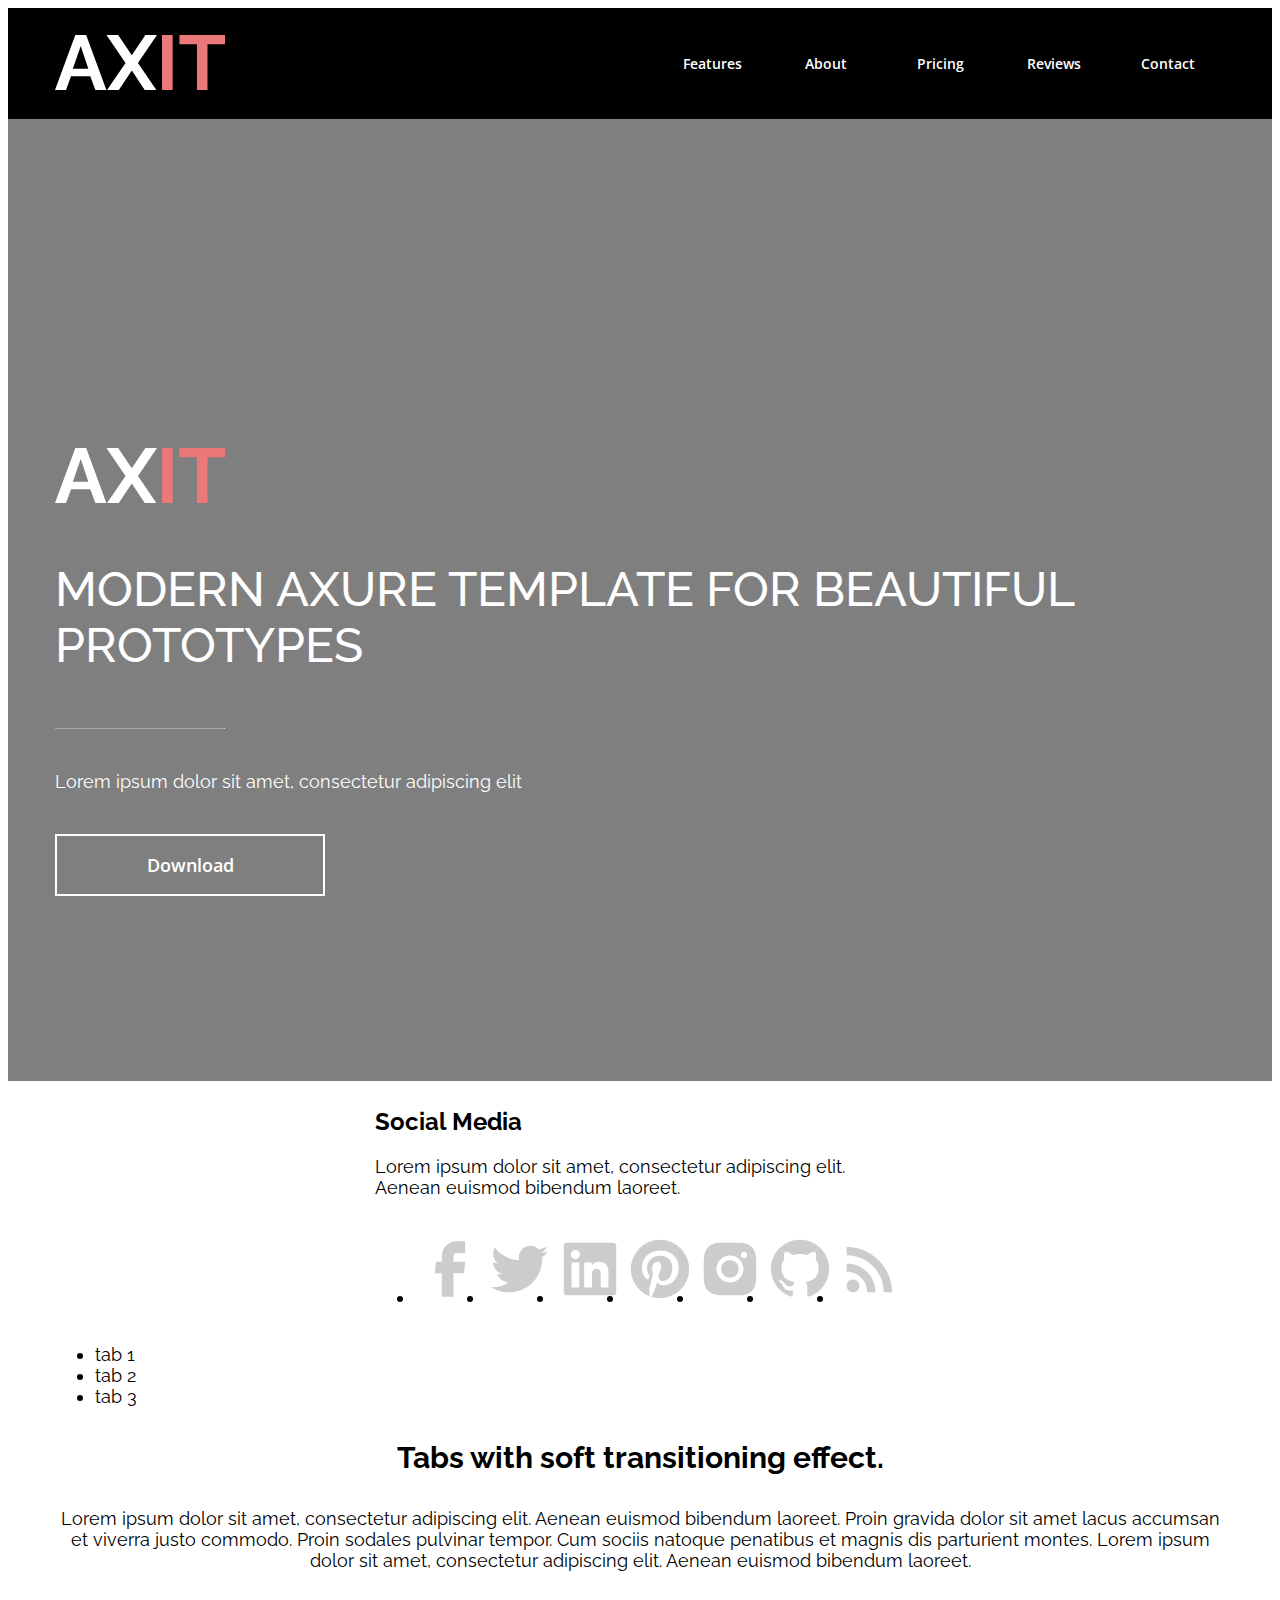
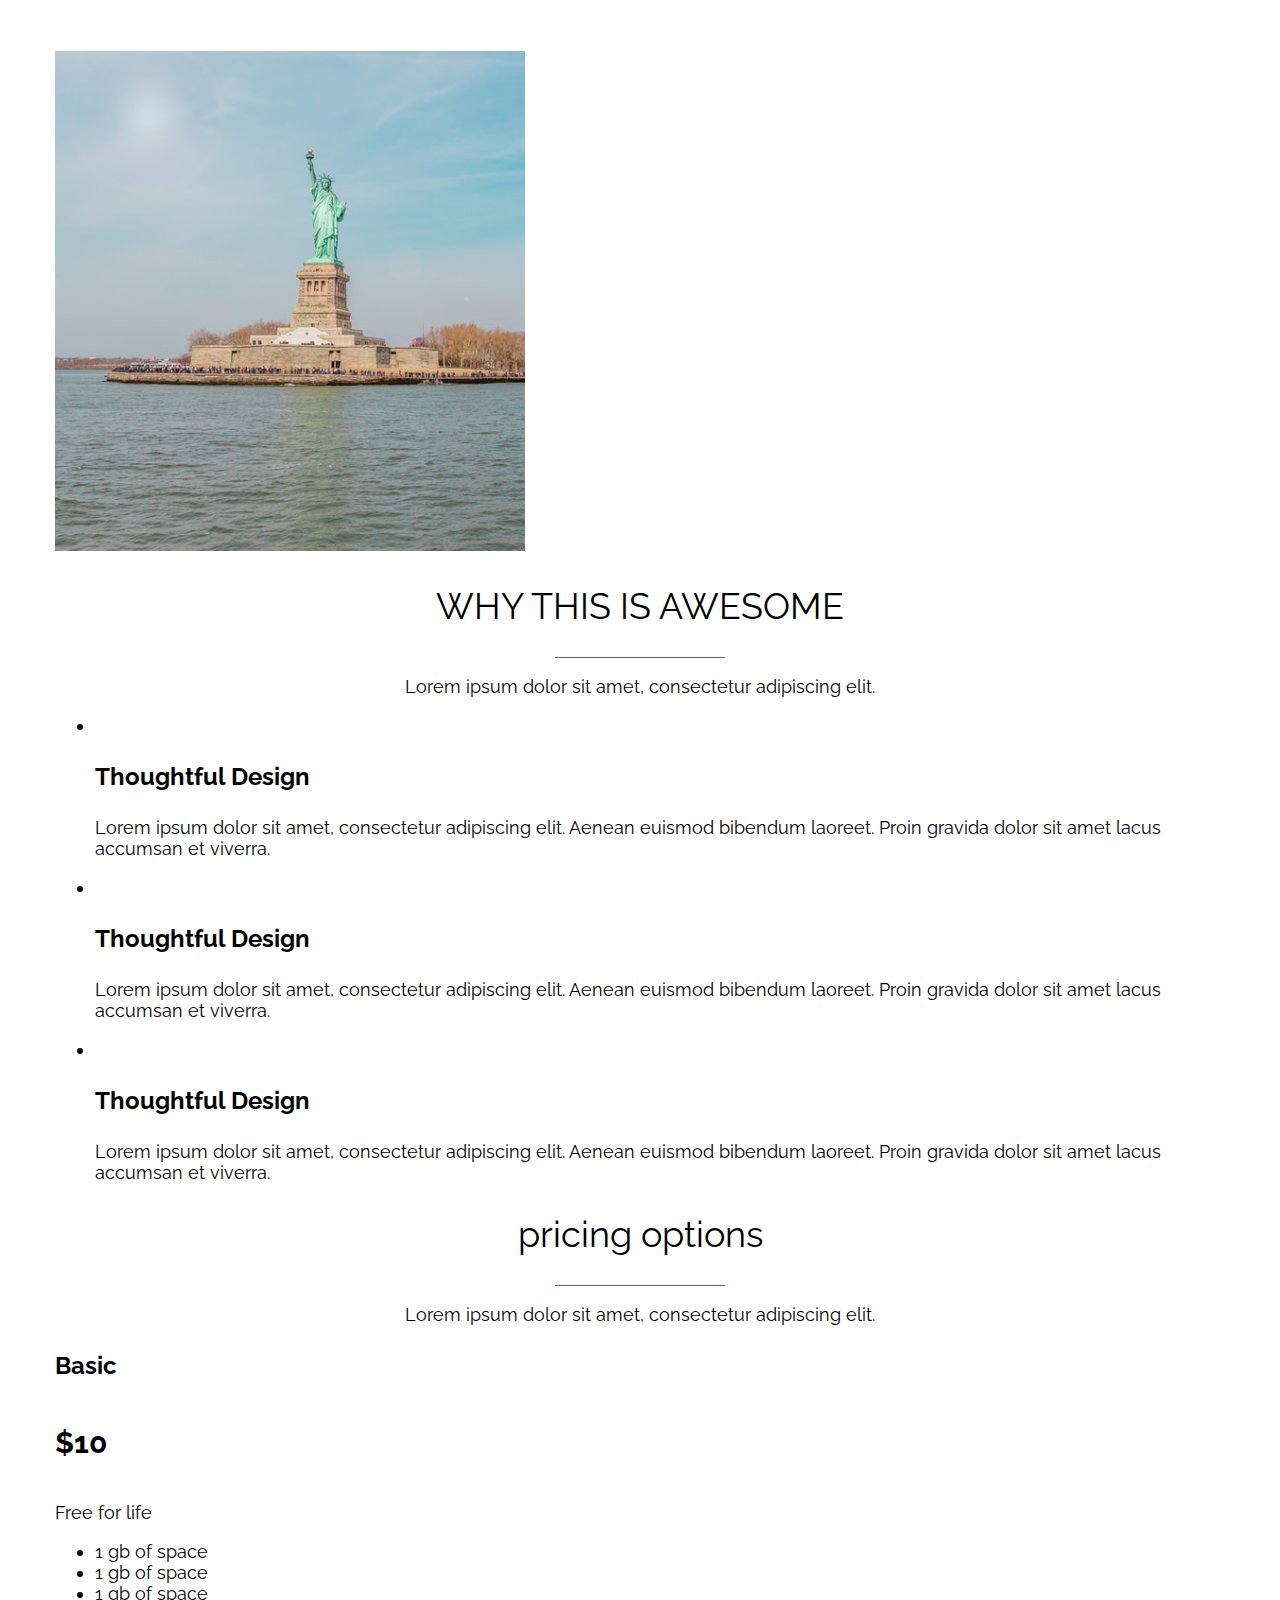
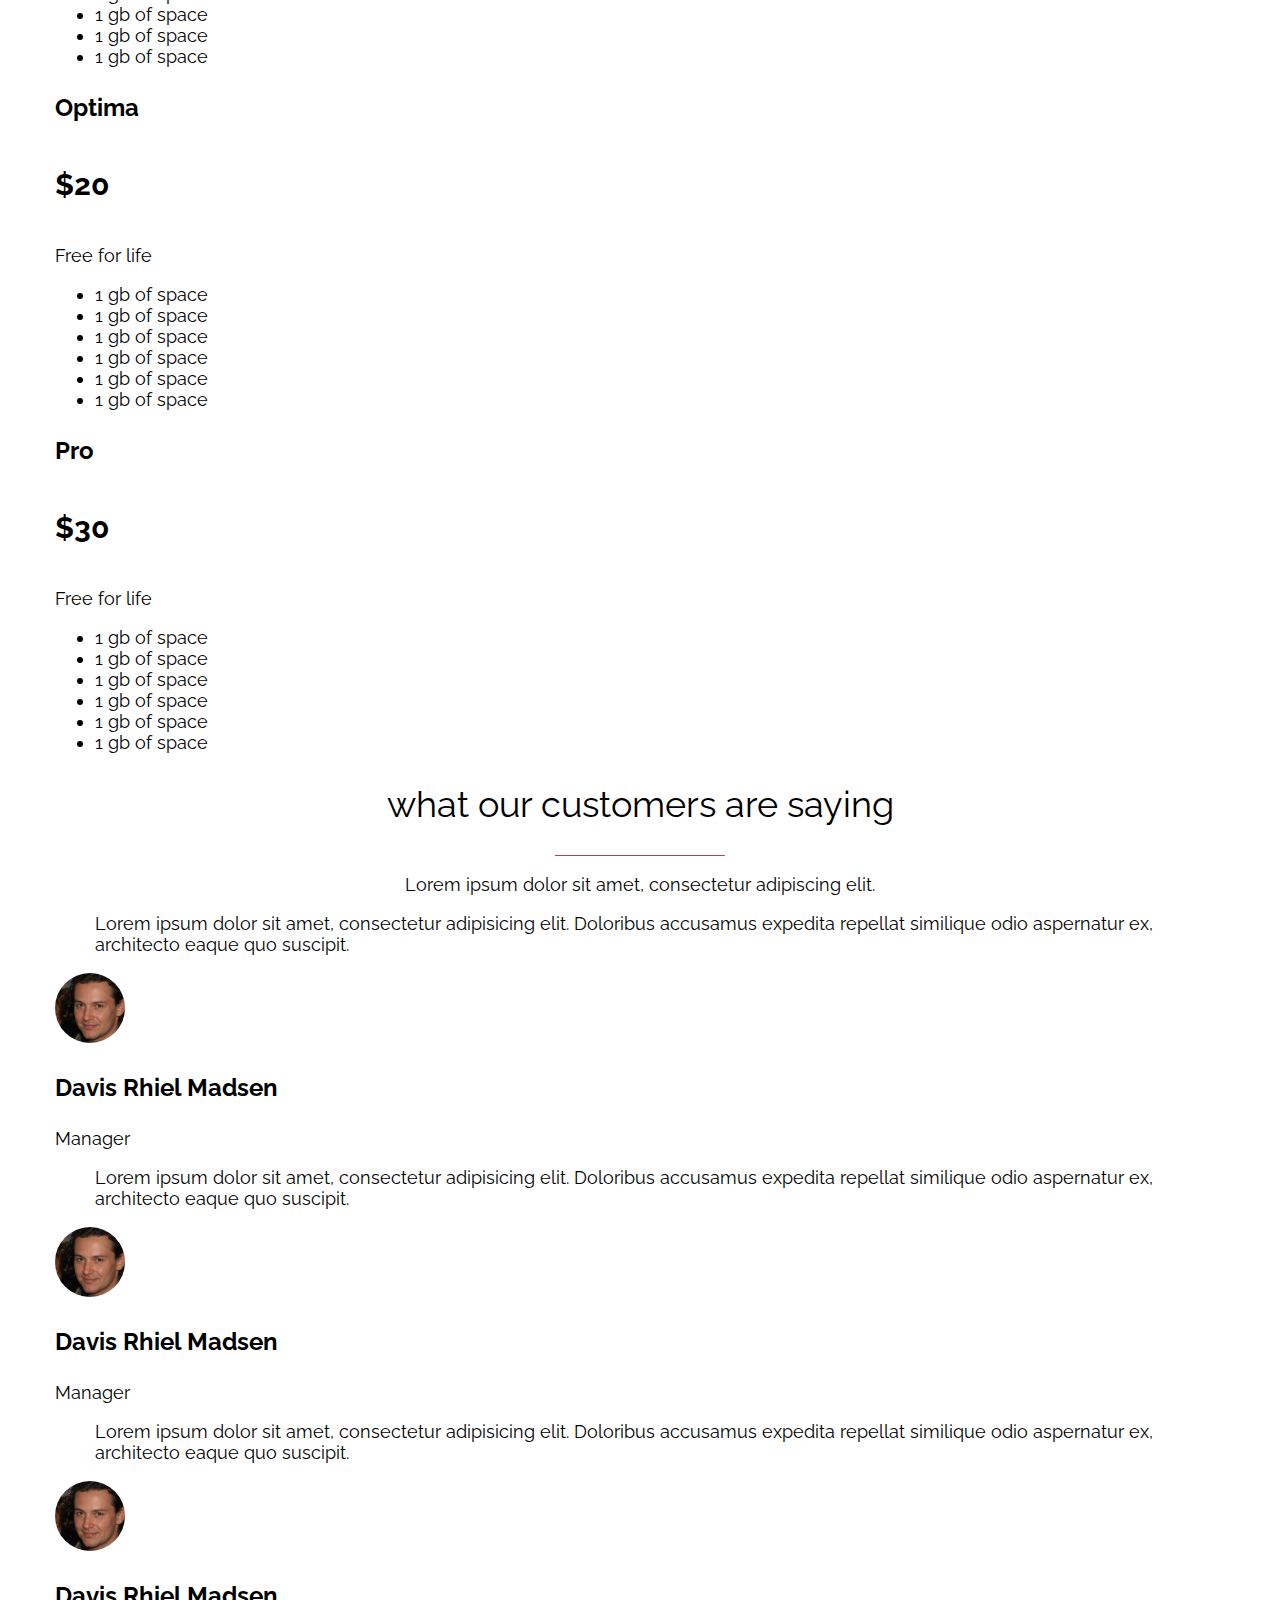
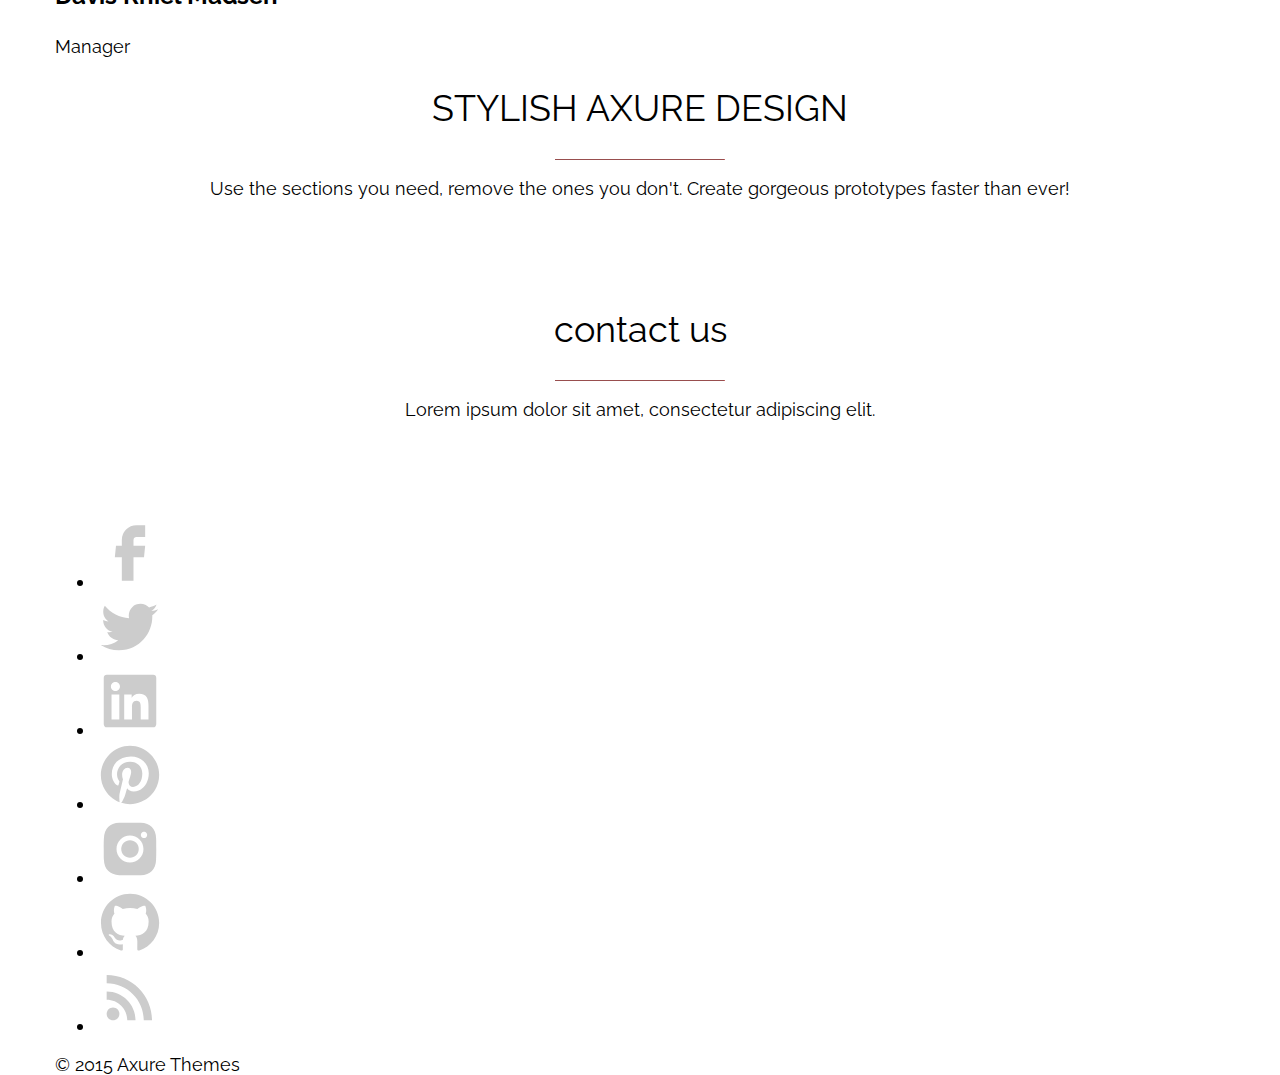
==== homework/index.html @ ccf02cc8 "homework" ====
<!DOCTYPE html>
<html lang="en">
<head>
    <meta charset="UTF-8">
    <title>Axit</title>
    <link rel="stylesheet" href="./css/style.css">
    <link rel="stylesheet" href="./css/reset.css">
    <link rel="preconnect" href="https://fonts.googleapis.com">
<link rel="preconnect" href="https://fonts.gstatic.com" crossorigin>
<link href="https://fonts.googleapis.com/css2?family=Open+Sans:wght@400;600;700&family=Raleway:wght@400;700;500&display=swap" rel="stylesheet">
</head>
<body>
    <header class="header">
        <div class="conteiner">
        <nav class="header__nav" >
            <a href="" class="header__logo">
                <img src="./images/AXIT.svg" alt="AXIT" class="header__img">
            </img>
            </a>
            <ul class="header__list">
                <li class="header__item"><a href="" class="header__link">Features</a></li>
                <li class="header__item"><a href="" class="header__link">About</a></li>
                <li class="header__item"><a href="" class="header__link">Pricing</a></li>
                <li class="header__item"><a href="" class="header__link">Reviews</a></li>
                <li class="header__item"><a href="" class="header__link">Contact</a></li>
            </ul>
        </nav>
        </div>
    </header>
    <main class="main">
        <!--baner-->
        <section class="main-baner">
            <div class="conteiner">
                <div class="element-text element-text--main-baner">
                    <img src="./images/AXIT.svg" alt="AXIT" class="main-baner__img"></img>
                    <h1 class="title1 title--main-baner">MODERN AXURE TEMPLATE FOR BEAUTIFUL PROTOTYPES</h1>
                    <hr class="line line--main-baner">
                    <p class="main-baner__text">Lorem ipsum dolor sit amet, consectetur adipiscing elit</p>
                    <a href="" class="button">Download</a>
                </div>
            </div>
        </section>
        <!--section 1-->
        <section class="main-media">
            <div class="conteiner">
                <div class="main-media__element-text">
                    <h2 hidden>specifications</h2>
                    <h3 class="title4 title--main-media">Social Media</h3>
                    <p class="main-media__text">Lorem ipsum dolor sit amet, consectetur adipiscing elit. 
                    Aenean euismod bibendum laoreet.</p>
                </div >
                <address class="address">
                        <ul class="media__list">
                            <li><a href="" class="media__item"><img src="./images/facebook_icon.svg" alt="facebook" class="media__img"></a></li>
                            <li><a href="" class="media__item"><img src="./images/twitter_icon.svg" alt="twitter" class="media__img"></a></li>
                            <li><a href="" class="media__item"><img src="./images/linkedin_icon.svg" alt="linkedin" class="media__img"></a></li>
                            <li><a href="" class="media__item"><img src="./images/pinterest_icon.svg" alt="pinterest" class="media__img"></a></li>
                            <li><a href="" class="media__item"><img src="./images/instagram_icon.svg" alt="instagram" class="media__img"></a></li>
                            <li><a href="" class="media__item"><img src="./images/github_icon.svg" alt="github" class="media__img"></a></li>
                            <li><a href="" class="media__item"><img src="./images/rss_icon.svg" alt="rss" class="media__img"></a></li>
                        </ul>
                </address>
            </div>
        </section>
        <!--section 2-->
        <section>
            <div class="conteiner">
                <h2 hidden>specifications</h2>
                <div class="tab">
                    <ul class="tab__list">
                        <li class="tab__item">tab 1</li>
                        <li class="tab__item">tab 2</li>
                        <li class="tab__item">tab 3</li>
                    </ul>
                </div>
                <div class="element-text element-text--section2">
                    <h3 class="title3">Tabs with soft transitioning effect.</h3>
                    <p class="article__text">Lorem ipsum dolor sit amet, consectetur adipiscing elit. Aenean euismod 
                        bibendum laoreet. Proin gravida dolor sit amet lacus accumsan et viverra 
                        justo commodo. Proin sodales pulvinar tempor. Cum sociis natoque 
                        penatibus et magnis dis parturient montes.
                        
                        Lorem ipsum dolor sit amet, consectetur adipiscing elit. Aenean euismod 
                        bibendum laoreet.</p>
                    <a href="" class="button">Download</a>
                </div>
                <div class="foto"> 
                    <img src="./images/Rectangle 111.svg" alt="foto" class="foto__img">
                </div>
            </div>
        </section>
        <!--section 3-->
        <section>
            <div class="conteiner">
                <div class="element-text">
                    <h2 class="title2">WHY THIS IS AWESOME</h2>
                    <hr class="line">
                    <p class="text">Lorem ipsum dolor sit amet, consectetur adipiscing elit.</p>
                </div>
                <ul class="list">   
                    <li class="list__item">
                        <img src="" alt="" class="item__img">
                        <h3 class="title4">Thoughtful Design</h3>
                        <p claass="item__text">Lorem ipsum dolor sit amet, consectetur adipiscing 
                        elit. Aenean euismod bibendum laoreet. Proin gravida  dolor sit amet lacus accumsan et viverra.</p>
                    </li>
                    <li class="list__item">
                        <img src="" alt="" class="item__img">
                        <h3 class="title4"> Thoughtful Design</h3>
                        <p class="item__text">Lorem ipsum dolor sit amet, consectetur adipiscing 
                        elit. Aenean euismod bibendum laoreet. Proin gravida  dolor sit amet lacus accumsan et viverra.</p>
                    </li>
                    <li class="list__item">
                        <img src="" alt="" clss="item__img">
                        <h3 class="title4">Thoughtful Design</h3>
                        <p class="item__text">Lorem ipsum dolor sit amet, consectetur adipiscing 
                        elit. Aenean euismod bibendum laoreet. Proin gravida  dolor sit amet lacus accumsan et viverra.</p>
                    </li>
                </ul>
            </div>     
        </section>
        <!--section 4-->
        <section>
            <div class="conteiner">
                <div class="element-text">
                    <h2 class="title2">pricing options</h2>
                    <hr class="line">
                    <p>Lorem ipsum dolor sit amet, consectetur adipiscing elit.</p>
                </div>
                <div>
                    <h3 class="title4">Basic</h3>
                    <h4 class="title3">$10</h4>
                    <p>Free for life</p>
                    <ul>
                        <li>1 gb of space</li>
                        <li>1 gb of space</li>
                        <li>1 gb of space</li>
                        <li>1 gb of space</li>
                        <li>1 gb of space</li>
                        <li>1 gb of space</li>
                    </ul>
                </div>
                <div>
                    <h3 class="title4">Optima</h3>
                    <h4 class="title3">$20</h4>
                    <p>Free for life</p>
                    <ul>
                        <li>1 gb of space</li>
                        <li>1 gb of space</li>
                        <li>1 gb of space</li>
                        <li>1 gb of space</li>
                        <li>1 gb of space</li>
                        <li>1 gb of space</li>
                    </ul>
                </div>
                <div>
                    <h3 class="title4">Pro</h3>
                    <h4 class="title3">$30</h4>
                    <p>Free for life</p>
                    <ul>
                        <li>1 gb of space</li>
                        <li>1 gb of space</li>
                        <li>1 gb of space</li>
                        <li>1 gb of space</li>
                        <li>1 gb of space</li>
                        <li>1 gb of space</li>
                    </ul>
                </div>
            </div>
        </section>
        <!--section 5-->
        <section>
            <div class="conteiner">
                <div class="element-text">
                    <h2 class="title2">what our customers are saying</h2>
                    <hr class="line">
                    <p>Lorem ipsum dolor sit amet, consectetur adipiscing elit.</p>
                </div>
                <!--element 1-->
                <div>
                    <div>
                        <blockquote>Lorem ipsum dolor sit amet, 
                        consectetur adipisicing elit. Doloribus 
                        accusamus expedita repellat similique 
                        odio aspernatur ex, architecto eaque 
                        quo suscipit.</blockquote>
                    </div>
                    <div>
                        <div>
                            <img src="./images/Ellipse 7.svg" alt="">
                        </div>
                        <div>
                            <h3 class="title4">Davis Rhiel Madsen</h3>
                            <p>Manager</p>
                        </div>
                    </div>    
                </div>
                <!--element 2-->
                <div>
                    <div>
                        <blockquote>Lorem ipsum dolor sit amet, 
                        consectetur adipisicing elit. Doloribus 
                        accusamus expedita repellat similique 
                        odio aspernatur ex, architecto eaque 
                        quo suscipit.</blockquote>
                    </div>
                    <div>
                        <div>
                            <img src="./images/Ellipse 7.svg" alt="">
                        </div>
                        <div>
                            <h3 class="title4">Davis Rhiel Madsen</h3>
                            <p>Manager</p>
                        </div>
                    </div>    
                </div>
                <!--element 3-->
                <div>
                    <div>
                        <blockquote>Lorem ipsum dolor sit amet, 
                        consectetur adipisicing elit. Doloribus 
                        accusamus expedita repellat similique 
                        odio aspernatur ex, architecto eaque 
                        quo suscipit.</blockquote>
                    </div>
                    <div>
                        <div>
                            <img src="./images/Ellipse 7.svg" alt="">
                        </div>
                        <div>
                            <h3 class="title4">Davis Rhiel Madsen</h3>
                            <p>Manager</p>
                        </div>
                    </div>    
                </div>
            </div>
        </section>
        <!--section 6-->
        <section>
            <div class="conteiner">
                <div class="element-text">
                    <h2 class="title2">STYLISH AXURE DESIGN</h2>
                    <hr class="line">
                    <p>Use the sections you need, remove the ones you don't.  Create gorgeous prototypes faster than ever!</p>
                    <a href="" class="button">download</a>
                </div>
            </div>
        </section>
        <!--section 7-->
        <section>
            <div class="conteiner">
                <div class="element-text">
                    <h2 class="title2 title--section7">contact us</h2>
                    <hr class="line">
                    <p>Lorem ipsum dolor sit amet, consectetur adipiscing elit.</p>
                    <a href="" class="button button--section7">Send Message</a>
                </div>
            </div>
        </section>
        <!--section 8-->
    </main>
    <footer>
        <div class="conteiner">
            <ul>
                <li><a href=""><img src="./images/facebook_icon.svg" alt="facebook"></a></li>
                <li><a href=""><img src="./images/twitter_icon.svg" alt="twitter"></a></li>
                <li><a href=""><img src="./images/linkedin_icon.svg" alt="linkedin"></a></li>
                <li><a href=""><img src="./images/pinterest_icon.svg" alt="pinterest"></a></li>
                <li><a href=""><img src="./images/instagram_icon.svg" alt="instagram"></a></li>
                <li><a href=""><img src="./images/github_icon.svg" alt="github"></a></li>
                <li><a href=""><img src="./images/rss_icon.svg" alt="rss"></a></li>
            </ul>
            <p>&copy; 2015 Axure Themes</p>
        </div>
    </footer>
</body>
</html>
---- homework/css/style.css ----
* {
    box-sizing: border-box;
}

html, body {
    height: 100%;
}
body {
    font: 400 18px/21px 'Raleway', sans-serif;
}
.conteiner {
    max-width: 1200px;
    padding: 0 15px;
    margin: 0 auto;
}
.element-text{
    text-align: center;
}

/*titles*/
h1,.title1{
    font-size: 48px;
    line-height: 56px;
    font-weight: 500;
}
h2,.title2{
    font-size: 36px;
    line-height: 42px;
    font-weight: normal;
}
h3,.title3{
    font-size: 30px;
    line-height: 41px;
    font-weight: bold;
}
h4,.title4{
    font-size: 24px;
    line-height: 33px;
    font-weight: bold;
}
h5,.title5{
    font-size: 18px;
    line-height: 21px;
    font-weight: normal;
}
h6,.title6{
    font-size: 13px;
    line-height: 18px;
    font-weight: bold;
}
/*form elemets*/
.button{
    display: inline-block;
    width: 270px ;
    min-height: 58px;
    padding: 16.5px 0 ;
    border: 2px solid white;
    outline: none;
    background-color: transparent ;
    font-family:'Open Sans', sans-serif;
    font-size: 18px;
    line-height: 25px;
    font-weight: 600;
    color: white;
    text-decoration: none;
    cursor: pointer;
    text-align: center;
}
.button:hover{
    border: 2px solid #EC7979;
    color:#EC7979;
    background-color: rgba(0, 0, 0, 0);
}
.button:active{
    border:2px solid #AB4949;
    background-color:#AB4949;
    color:white
}


.line{
    border-bottom: 1px;
    border-color: #EC7979;
    width: 170px;
}

/*header*/
.header{
    background-color: black;
}
.header__nav{
    display: flex;
    justify-content: space-between;
    align-items: center;
}
.header__list{
    display: flex;
}
.header__link{
    display:inline-block ;
    width: 114px;
    text-decoration: none;
    font-family: "Open Sans";
    font-style: normal;
    font-weight: 600;
    font-size: 14px;
    line-height: 19px;
    font-weight: 600;
    text-align: center;
    color: #fff;
    padding: 28px 0px 28px;
}


/*baner*/
.element-text--main-baner{
    text-align: left;

}
.main-baner{
    background-color: rgb(0, 0, 0,0.5);
    color:#fff;
    padding: 306px 0 185px;
}
.title--main-baner{
    margin-bottom: 55px;
}
.main-baner--title:last-child{
    margin-bottom: 0;
}

.main-baner__text{
    margin-bottom: 42px;
}
.main-baner__text:last-child{
    margin-bottom: 0;
}
.line--main-baner{
    margin-left: 0px;
    border-color: #fff;
    margin-bottom: 42px;
}
.line--baner:last-child{
    margin-bottom: 0;
}

/*media*/
.main-media{
    display: flex;
}
.title--main-media{
    margin-bottom: 18px;
}
.title--main-media:last-child{
    margin-bottom: 0px;
}
.main-media__element-text{
    display: inline-block;
    width: 470px;
}
.media__list{
    display: flex;
    justify-content: end;
}
.media__item{
    display: inline-block;
}
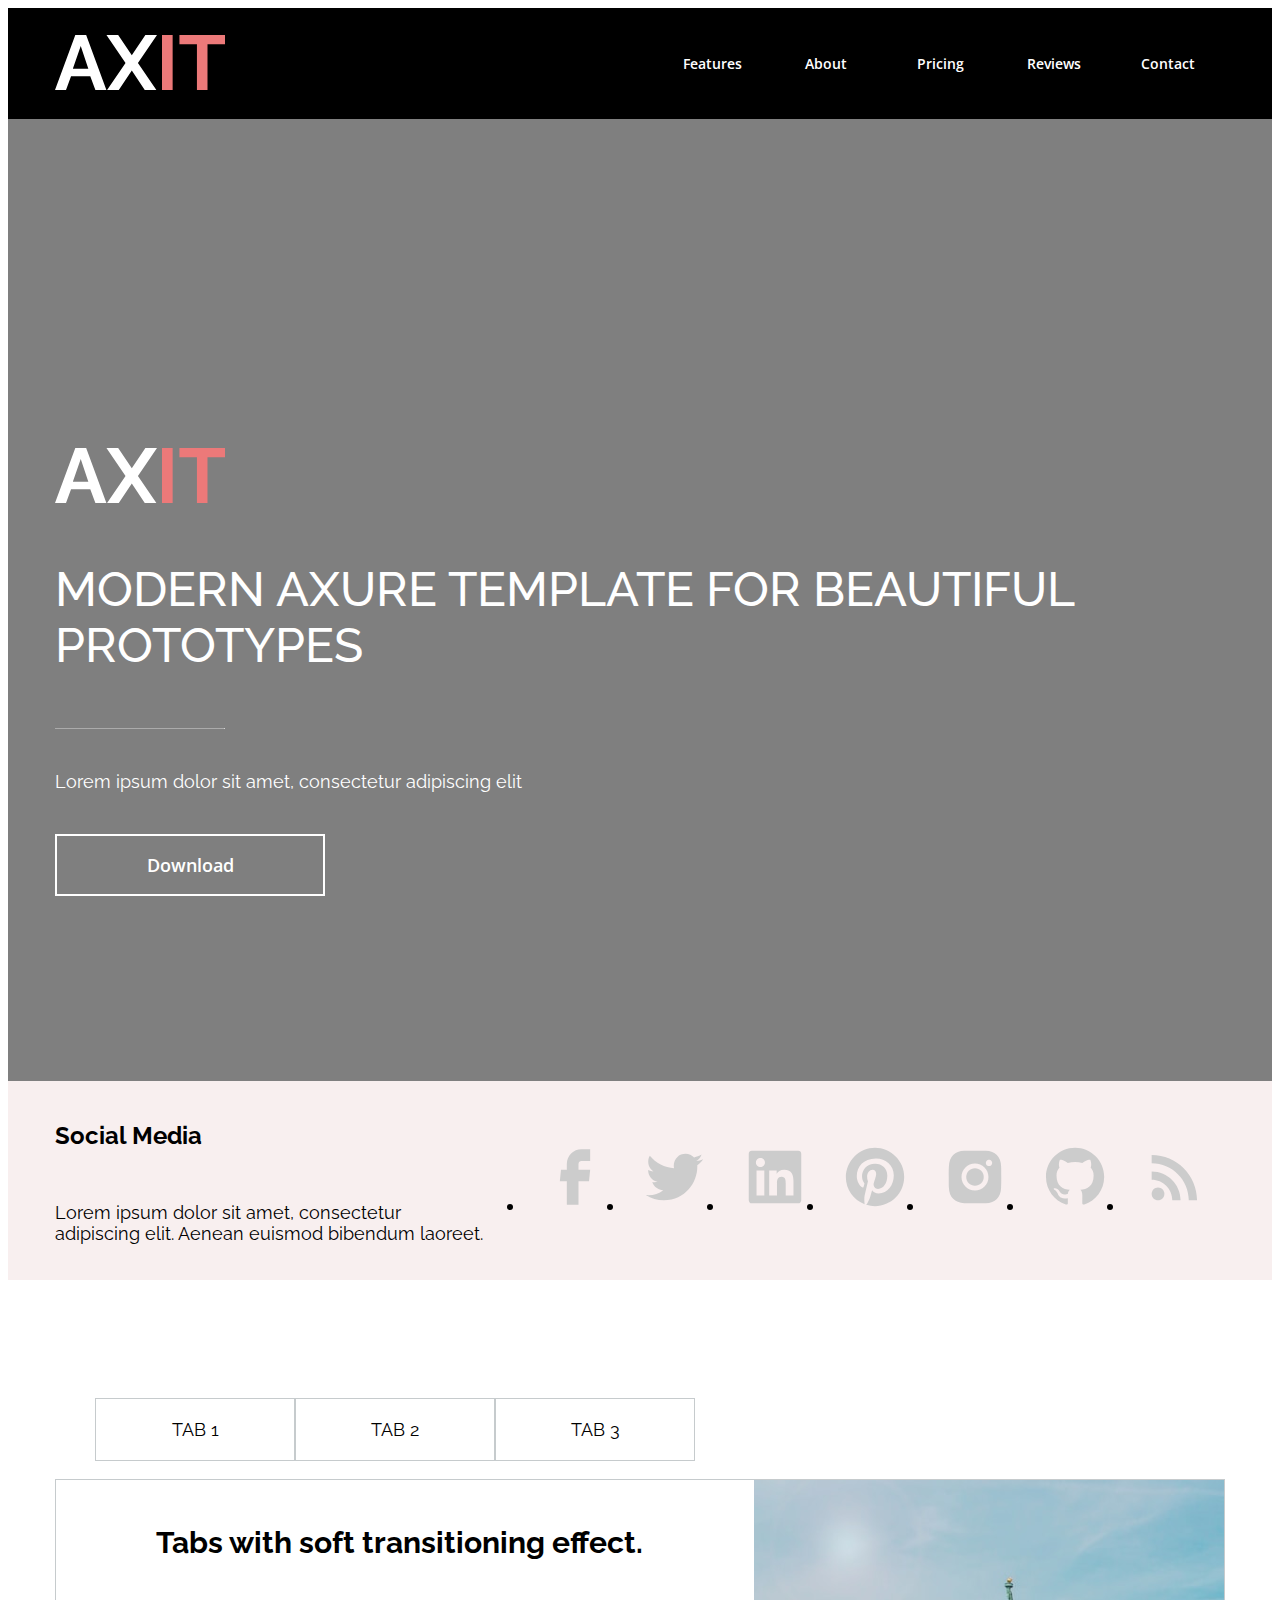
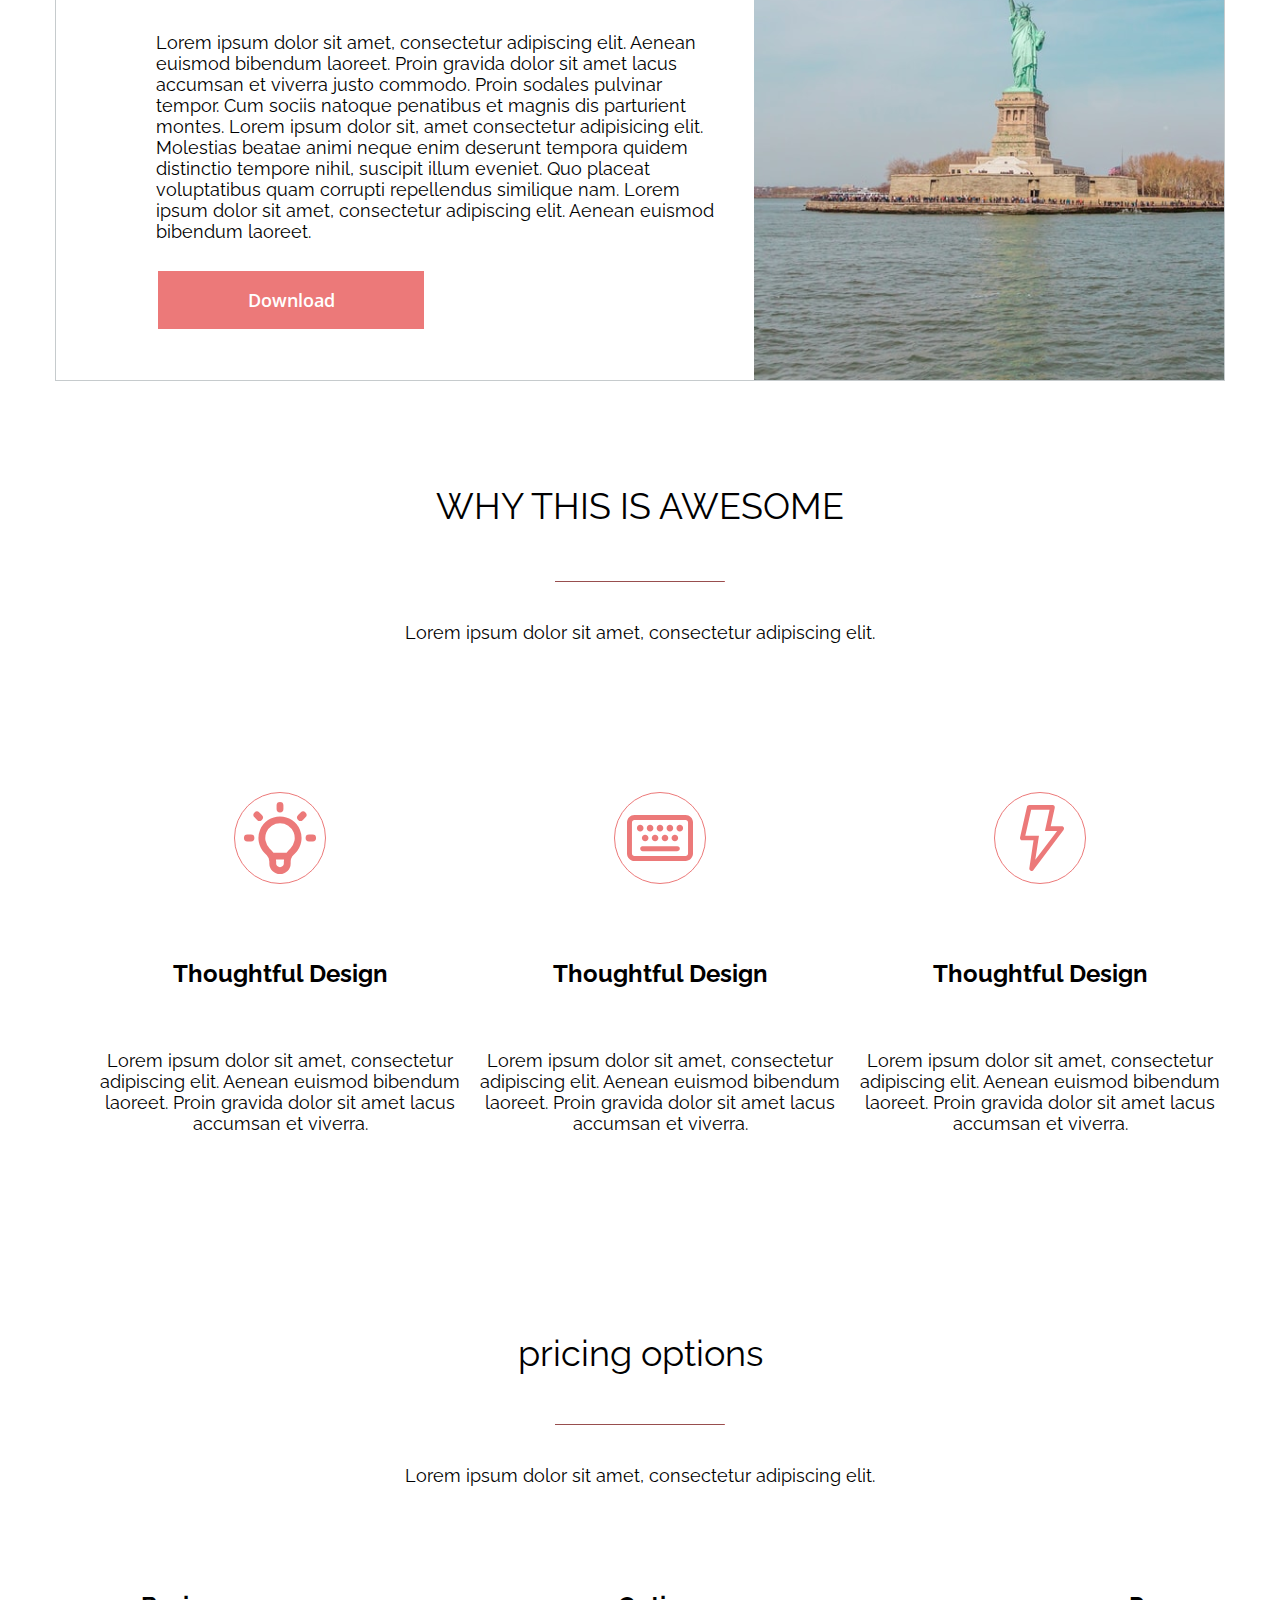
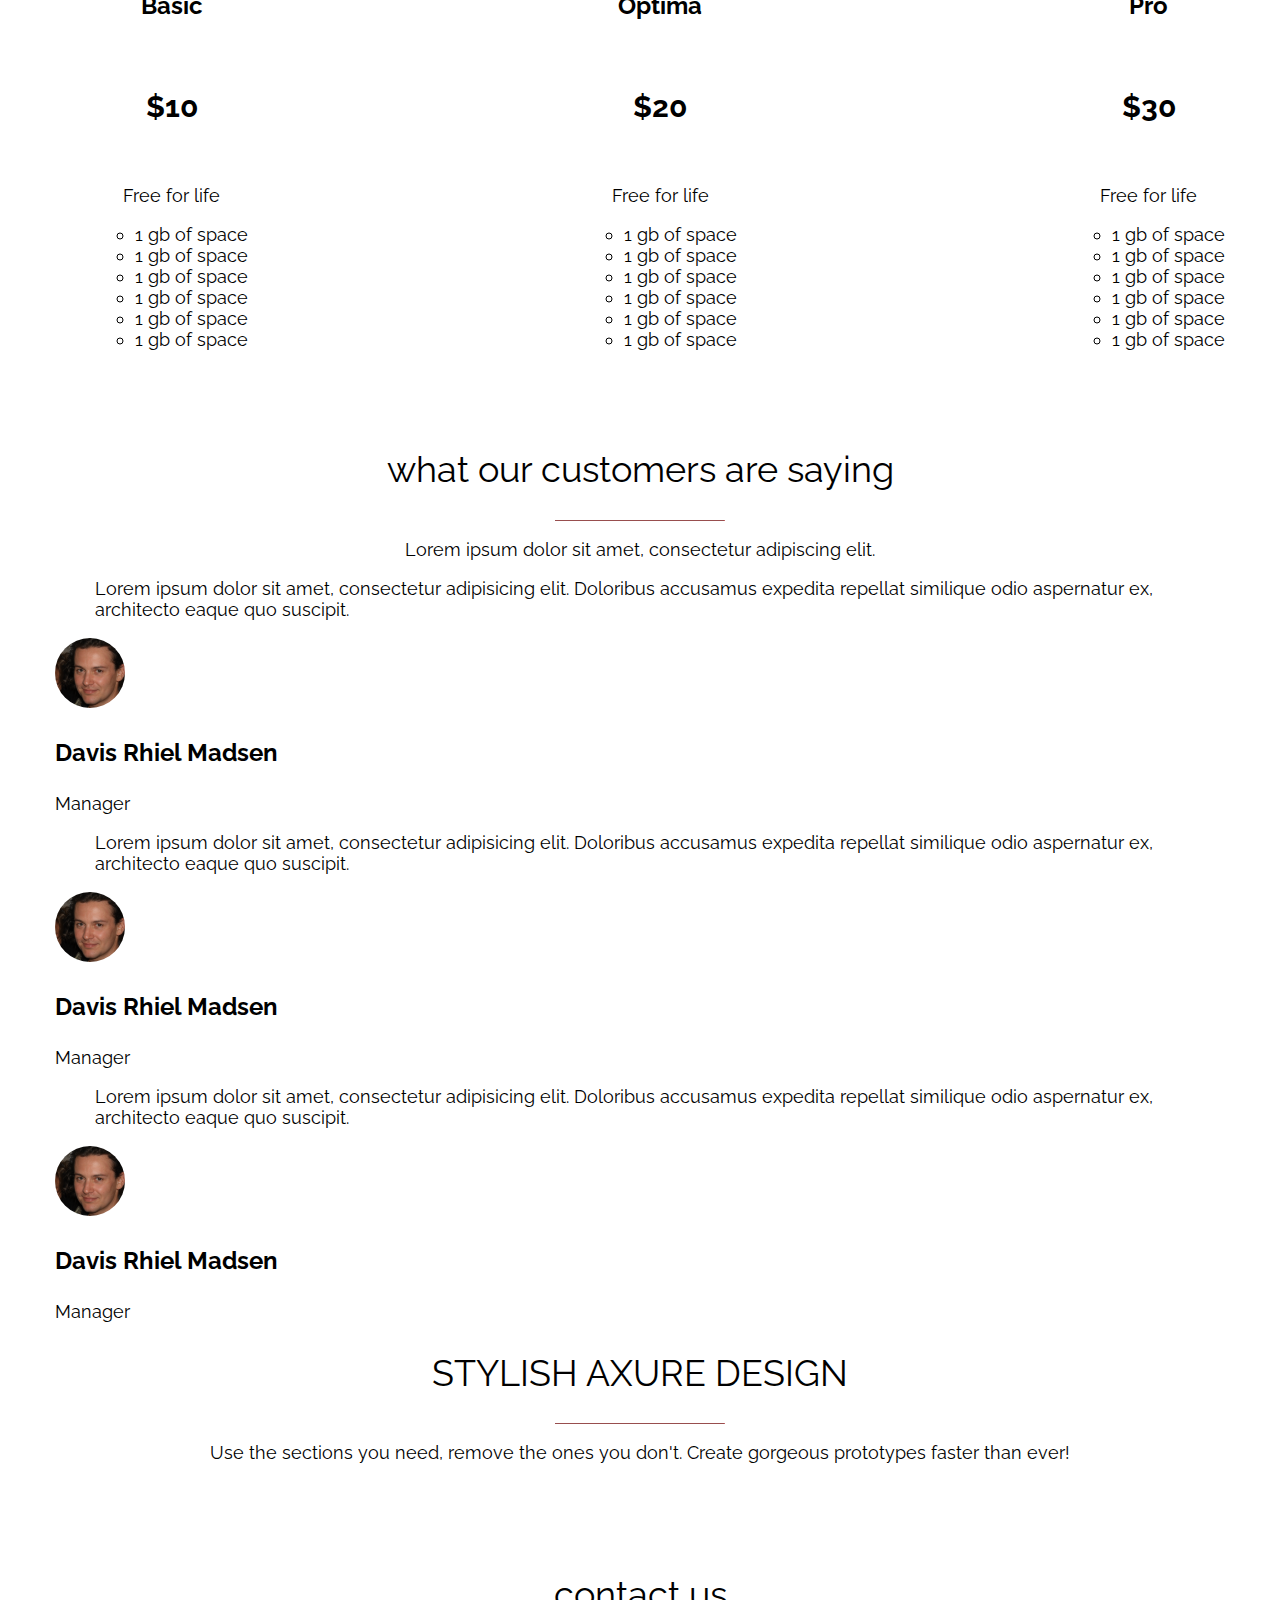
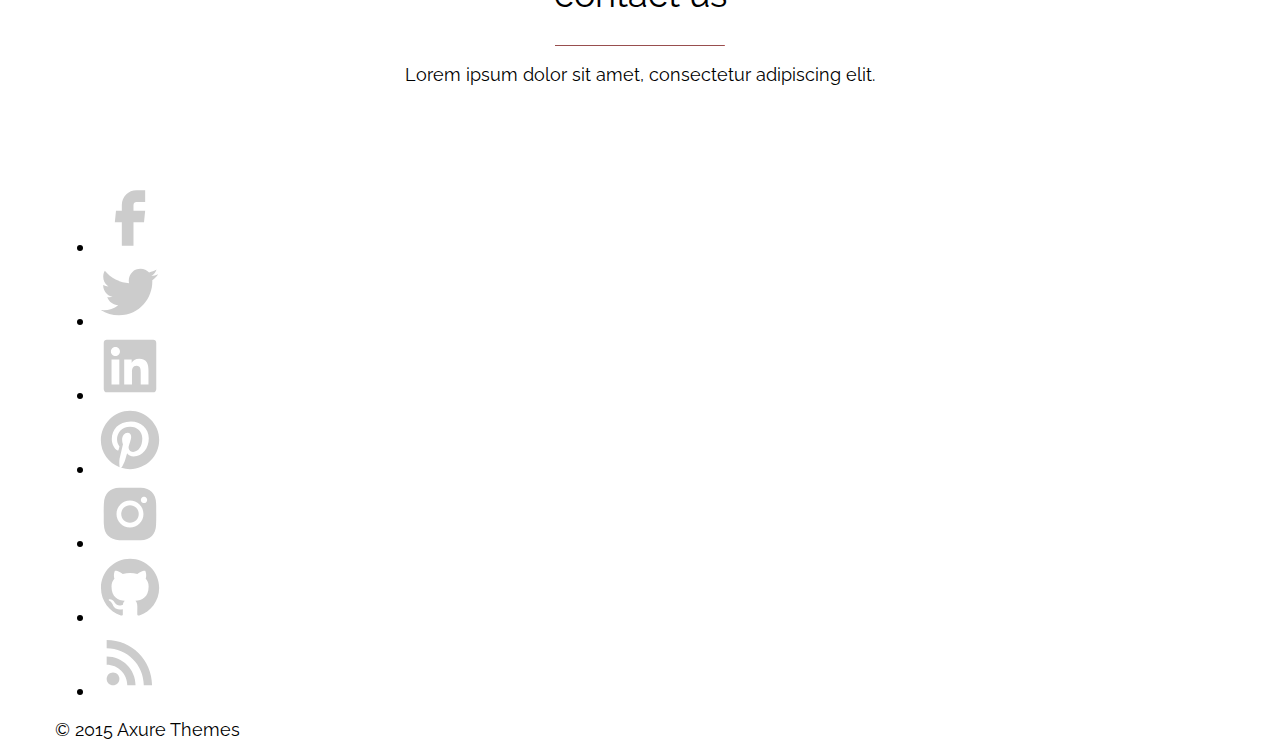
==== commit 46321572: "homework" ====
--- a/homework/index.html
+++ b/homework/index.html
@@ -43,27 +43,29 @@
         <!--section 1-->
         <section class="main-media">
             <div class="conteiner">
-                <div class="main-media__element-text">
-                    <h2 hidden>specifications</h2>
-                    <h3 class="title4 title--main-media">Social Media</h3>
-                    <p class="main-media__text">Lorem ipsum dolor sit amet, consectetur adipiscing elit. 
-                    Aenean euismod bibendum laoreet.</p>
-                </div >
-                <address class="address">
-                        <ul class="media__list">
-                            <li><a href="" class="media__item"><img src="./images/facebook_icon.svg" alt="facebook" class="media__img"></a></li>
-                            <li><a href="" class="media__item"><img src="./images/twitter_icon.svg" alt="twitter" class="media__img"></a></li>
-                            <li><a href="" class="media__item"><img src="./images/linkedin_icon.svg" alt="linkedin" class="media__img"></a></li>
-                            <li><a href="" class="media__item"><img src="./images/pinterest_icon.svg" alt="pinterest" class="media__img"></a></li>
-                            <li><a href="" class="media__item"><img src="./images/instagram_icon.svg" alt="instagram" class="media__img"></a></li>
-                            <li><a href="" class="media__item"><img src="./images/github_icon.svg" alt="github" class="media__img"></a></li>
-                            <li><a href="" class="media__item"><img src="./images/rss_icon.svg" alt="rss" class="media__img"></a></li>
-                        </ul>
-                </address>
-            </div>
+                <div class="main-media__blok">
+                    <div class="main-media__element-text">
+                        <h2 hidden>specifications</h2>
+                        <h3 class="title4 title--main-media">Social Media</h3>
+                        <p class="main-media__text">Lorem ipsum dolor sit amet, consectetur adipiscing elit. 
+                        Aenean euismod bibendum laoreet.</p>
+                    </div class="main-media__main-adres">
+                        <address class="address">
+                                <ul class="media__list">
+                                    <li><a href="" class="media__item"><img src="./images/facebook_icon.svg" alt="facebook" class="media__img"></a></li>
+                                    <li><a href="" class="media__item"><img src="./images/twitter_icon.svg" alt="twitter" class="media__img"></a></li>
+                                    <li><a href="" class="media__item"><img src="./images/linkedin_icon.svg" alt="linkedin" class="media__img"></a></li>
+                                    <li><a href="" class="media__item"><img src="./images/pinterest_icon.svg" alt="pinterest" class="media__img"></a></li>
+                                    <li><a href="" class="media__item"><img src="./images/instagram_icon.svg" alt="instagram" class="media__img"></a></li>
+                                    <li><a href="" class="media__item"><img src="./images/github_icon.svg" alt="github" class="media__img"></a></li>
+                                    <li><a href="" class="media__item"><img src="./images/rss_icon.svg" alt="rss" class="media__img"></a></li>
+                                </ul>
+                        </address>
+                    </div>
+                </div>
         </section>
         <!--section 2-->
-        <section>
+        <section class="main-tab">
             <div class="conteiner">
                 <h2 hidden>specifications</h2>
                 <div class="tab">
@@ -73,46 +75,45 @@
                         <li class="tab__item">tab 3</li>
                     </ul>
                 </div>
-                <div class="element-text element-text--section2">
-                    <h3 class="title3">Tabs with soft transitioning effect.</h3>
-                    <p class="article__text">Lorem ipsum dolor sit amet, consectetur adipiscing elit. Aenean euismod 
-                        bibendum laoreet. Proin gravida dolor sit amet lacus accumsan et viverra 
-                        justo commodo. Proin sodales pulvinar tempor. Cum sociis natoque 
-                        penatibus et magnis dis parturient montes.
-                        
-                        Lorem ipsum dolor sit amet, consectetur adipiscing elit. Aenean euismod 
-                        bibendum laoreet.</p>
-                    <a href="" class="button">Download</a>
-                </div>
-                <div class="foto"> 
-                    <img src="./images/Rectangle 111.svg" alt="foto" class="foto__img">
-                </div>
-            </div>
+                <div class="main-tab__blok">
+                    <div class="element-text element-text--section2">
+                        <h3 class="title3 title--main-tab">Tabs with soft transitioning effect.</h3>
+                        <p class="element-text__text">Lorem ipsum dolor sit amet, consectetur adipiscing elit. Aenean euismod 
+                            bibendum laoreet. Proin gravida dolor sit amet lacus accumsan et viverra 
+                            justo commodo. Proin sodales pulvinar tempor. Cum sociis natoque 
+                            penatibus et magnis dis parturient montes.
+                            Lorem ipsum dolor sit, amet consectetur adipisicing elit. Molestias beatae animi neque enim deserunt tempora quidem distinctio tempore nihil, suscipit illum eveniet. Quo placeat voluptatibus quam corrupti repellendus similique nam.
+                            Lorem ipsum dolor sit amet, consectetur adipiscing elit. Aenean euismod 
+                            bibendum laoreet.</p>
+                        <a href="" class="button button--section2">Download</a>
+                    </div>
+                        <img src="./images/Rectangle 111.svg" alt="foto" class="foto__img">
+                </div>
         </section>
         <!--section 3-->
-        <section>
-            <div class="conteiner">
-                <div class="element-text">
-                    <h2 class="title2">WHY THIS IS AWESOME</h2>
-                    <hr class="line">
-                    <p class="text">Lorem ipsum dolor sit amet, consectetur adipiscing elit.</p>
-                </div>
-                <ul class="list">   
+        <section class="main-section3">
+            <div class="conteiner">
+                <div class="element-text">
+                    <h2 class="title2 title--section3">WHY THIS IS AWESOME</h2>
+                    <hr class="line line--section3">
+                    <p class="text text--section3">Lorem ipsum dolor sit amet, consectetur adipiscing elit.</p>
+                </div>
+                <ul class="list list--section3">   
                     <li class="list__item">
-                        <img src="" alt="" class="item__img">
-                        <h3 class="title4">Thoughtful Design</h3>
+                        <img src="/homework/images/section3_icon_1.svg" alt="" class="item__img">
+                        <h3 class="title4 title--item">Thoughtful Design</h3>
                         <p claass="item__text">Lorem ipsum dolor sit amet, consectetur adipiscing 
                         elit. Aenean euismod bibendum laoreet. Proin gravida  dolor sit amet lacus accumsan et viverra.</p>
                     </li>
                     <li class="list__item">
-                        <img src="" alt="" class="item__img">
-                        <h3 class="title4"> Thoughtful Design</h3>
+                        <img src="/homework/images/section3_icon_2.svg" alt="" class="item__img">
+                        <h3 class="title4 title--item"> Thoughtful Design</h3>
                         <p class="item__text">Lorem ipsum dolor sit amet, consectetur adipiscing 
                         elit. Aenean euismod bibendum laoreet. Proin gravida  dolor sit amet lacus accumsan et viverra.</p>
                     </li>
                     <li class="list__item">
-                        <img src="" alt="" clss="item__img">
-                        <h3 class="title4">Thoughtful Design</h3>
+                        <img src="/homework/images/section3_icon_3.svg" alt="" clss="item__img">
+                        <h3 class="title4 title--item">Thoughtful Design</h3>
                         <p class="item__text">Lorem ipsum dolor sit amet, consectetur adipiscing 
                         elit. Aenean euismod bibendum laoreet. Proin gravida  dolor sit amet lacus accumsan et viverra.</p>
                     </li>
@@ -120,53 +121,54 @@
             </div>     
         </section>
         <!--section 4-->
-        <section>
-            <div class="conteiner">
-                <div class="element-text">
-                    <h2 class="title2">pricing options</h2>
-                    <hr class="line">
-                    <p>Lorem ipsum dolor sit amet, consectetur adipiscing elit.</p>
-                </div>
-                <div>
-                    <h3 class="title4">Basic</h3>
-                    <h4 class="title3">$10</h4>
-                    <p>Free for life</p>
-                    <ul>
-                        <li>1 gb of space</li>
-                        <li>1 gb of space</li>
-                        <li>1 gb of space</li>
-                        <li>1 gb of space</li>
-                        <li>1 gb of space</li>
-                        <li>1 gb of space</li>
-                    </ul>
-                </div>
-                <div>
-                    <h3 class="title4">Optima</h3>
-                    <h4 class="title3">$20</h4>
-                    <p>Free for life</p>
-                    <ul>
-                        <li>1 gb of space</li>
-                        <li>1 gb of space</li>
-                        <li>1 gb of space</li>
-                        <li>1 gb of space</li>
-                        <li>1 gb of space</li>
-                        <li>1 gb of space</li>
-                    </ul>
-                </div>
-                <div>
-                    <h3 class="title4">Pro</h3>
-                    <h4 class="title3">$30</h4>
-                    <p>Free for life</p>
-                    <ul>
-                        <li>1 gb of space</li>
-                        <li>1 gb of space</li>
-                        <li>1 gb of space</li>
-                        <li>1 gb of space</li>
-                        <li>1 gb of space</li>
-                        <li>1 gb of space</li>
-                    </ul>
-                </div>
-            </div>
+        <section class="main-section4">
+            <div class="conteiner">
+                <div class="element-text">
+                    <h2 class="title2 title2--section4">pricing options</h2>
+                    <hr class="line line--section4">
+                    <p class="text-section4"> Lorem ipsum dolor sit amet, consectetur adipiscing elit.</p>
+                </div>
+                <ul class="main-section4__list">
+                    <li class="list__item-section4">
+                        <h3 class="title4">Basic</h3>
+                        <h4 class="title3">$10</h4>
+                        <p>Free for life</p>
+                        <ul>
+                            <li>1 gb of space</li>
+                            <li>1 gb of space</li>
+                            <li>1 gb of space</li>
+                            <li>1 gb of space</li>
+                            <li>1 gb of space</li>
+                            <li>1 gb of space</li>
+                        </ul>
+                    </li>
+                    <li class="list__item-section4">
+                        <h3 class="title4">Optima</h3>
+                        <h4 class="title3">$20</h4>
+                        <p>Free for life</p>
+                        <ul>
+                            <li>1 gb of space</li>
+                            <li>1 gb of space</li>
+                            <li>1 gb of space</li>
+                            <li>1 gb of space</li>
+                            <li>1 gb of space</li>
+                            <li>1 gb of space</li>
+                        </ul>
+                    </li>
+                    <li class="list__item-section4">
+                        <h3 class="title4">Pro</h3>
+                        <h4 class="title3">$30</h4>
+                        <p>Free for life</p>
+                        <ul>
+                            <li>1 gb of space</li>
+                            <li>1 gb of space</li>
+                            <li>1 gb of space</li>
+                            <li>1 gb of space</li>
+                            <li>1 gb of space</li>
+                            <li>1 gb of space</li>
+                        </ul>
+                    </li>
+                </ul>
         </section>
         <!--section 5-->
         <section>
--- a/homework/css/style.css
+++ b/homework/css/style.css
@@ -76,14 +76,11 @@
     background-color:#AB4949;
     color:white
 }
-
-
 .line{
     border-bottom: 1px;
     border-color: #EC7979;
     width: 170px;
 }
-
 /*header*/
 .header{
     background-color: black;
@@ -113,15 +110,14 @@
 
 
 /*baner*/
-.element-text--main-baner{
-    text-align: left;
-
-}
 .main-baner{
     background-color: rgb(0, 0, 0,0.5);
     color:#fff;
     padding: 306px 0 185px;
 }
+.element-text--main-baner{
+    text-align: left;
+}
 .title--main-baner{
     margin-bottom: 55px;
 }
@@ -146,22 +142,131 @@
 
 /*media*/
 .main-media{
-    display: flex;
+    background-color: #F8EFEF;
+    padding: 14px 0px 18px;
+}
+.main-media__blok{
+    display: flex;
+    align-items: center;
 }
 .title--main-media{
-    margin-bottom: 18px;
+    display: inline-block;
+    margin-bottom: 32px;
 }
 .title--main-media:last-child{
     margin-bottom: 0px;
 }
 .main-media__element-text{
-    display: inline-block;
+    display: flex;
+    flex-direction: column;
     width: 470px;
 }
 .media__list{
     display: flex;
-    justify-content: end;
+    justify-content: space-between;
 }
 .media__item{
     display: inline-block;
-}+    padding:0px 15px 0px;
+
+}
+
+/*section 2*-tab*/
+.main-tab{
+    padding:100px 0px 50px;
+    background-color: #fff;
+}
+.main-tab__blok{
+    display: flex;
+    justify-content: space-between;
+    border: 1px solid #C6CBCD;
+}
+.tab__list{
+    display: flex;
+    text-transform: uppercase;
+}
+.tab__item{
+    display: inline-block;
+    width: 200px;
+    padding:20px 0px 20px;
+    text-align: center;
+    border: 1px solid #C6CBCD;
+}
+.element-text--section2{
+    display: inline-block;
+    text-align: left;
+    margin-left: 100px;
+    margin-right: 30px;
+}
+.title--main-tab{
+    margin-bottom: 69px;
+    margin-top: 42px;
+}
+.element-text__text{
+    margin-bottom: 27px;
+}
+.button--section2{
+    background-color: #EC7979;
+    color: #fff;
+}
+.button--section2:hover{
+    background-color:#AB4949;
+    color:#fff;
+}
+.button--section2:active{
+background-color: #EC7979;
+box-shadow: inset 0px 0px 10px #AB4949;
+}
+/*swction3*/
+.main-section3{
+    padding-bottom: 58px;
+}
+.title--section3{
+    margin: 54px 0px 54px;
+}
+.line--section3{
+    margin-bottom: 40px;
+}
+.text--section3{
+    margin-bottom: 110px;
+}
+.list--section3{
+    display: flex;
+    justify-content: space-between;
+
+}
+.list__item{
+    display: flex;
+    flex-direction: column;
+    align-items: center;
+    text-align: center;
+    max-width: 370px;
+}
+.title--item{
+    margin: 34px 0px 42px;
+}
+
+/*section4*/
+.main-section4{
+    padding-bottom: 50px;
+}
+.title2--section4{
+    margin: 104px 0px 50px;
+}
+.line--section4{
+    margin-bottom: 40px;
+}
+.text-section4{
+    margin-bottom: 79px;
+}
+.main-section4__list{
+    display: flex;
+    justify-content: space-between;
+}
+.list__item-section4{
+    display: flex;
+    flex-direction: column;
+    align-items: center;
+    text-align: center;
+    max-width: 370px;
+}
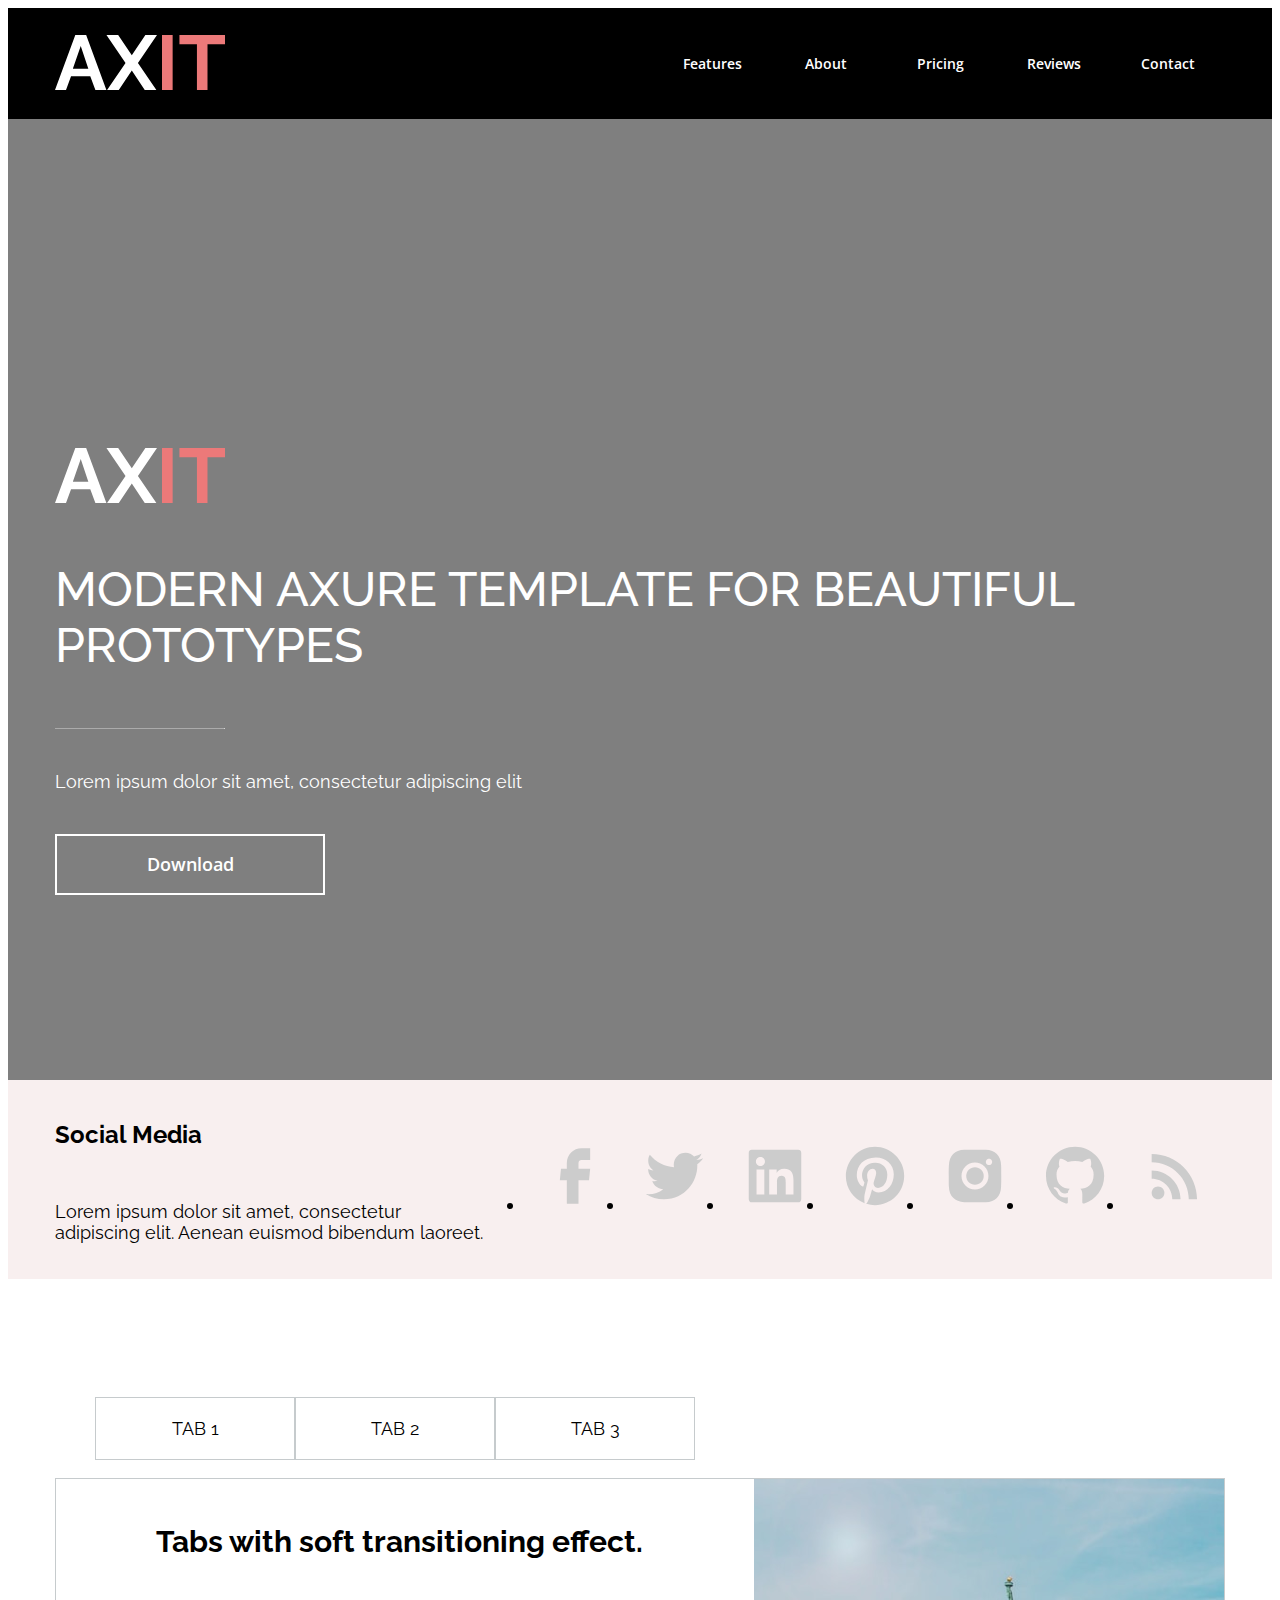
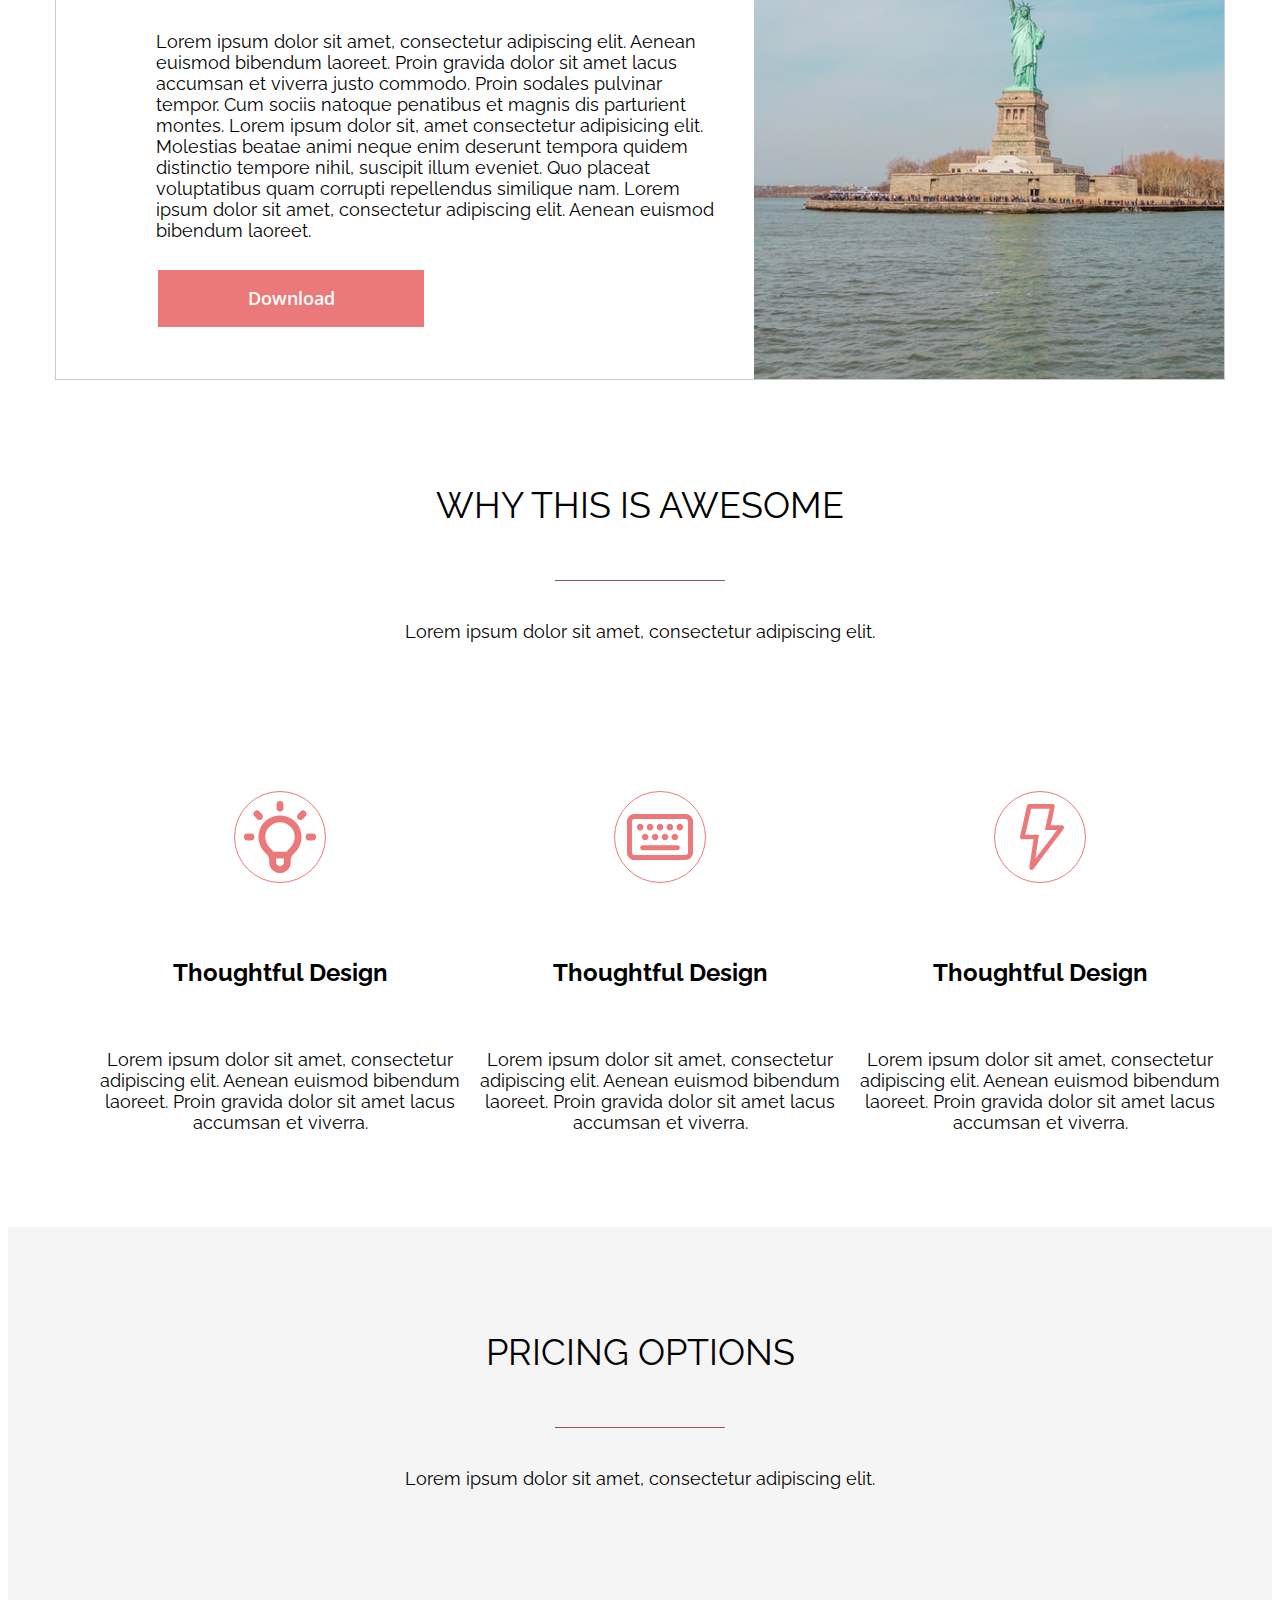
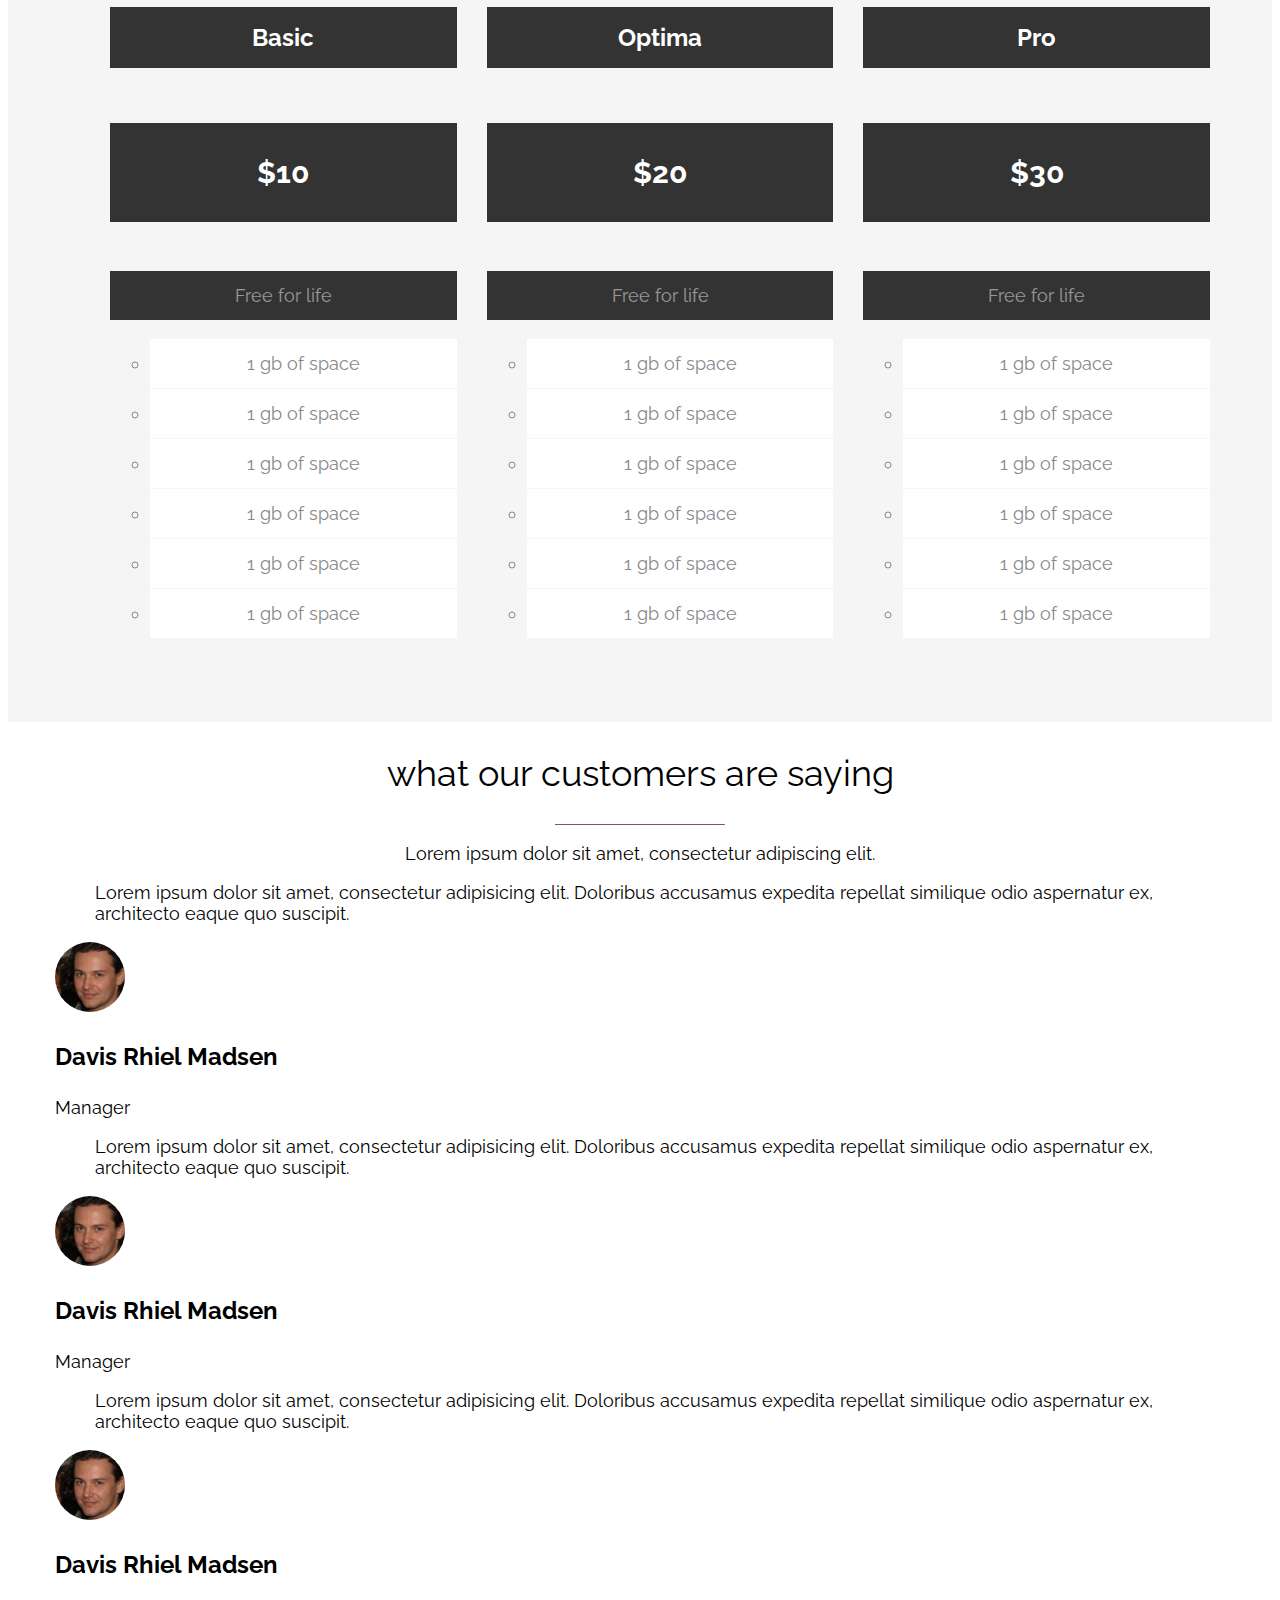
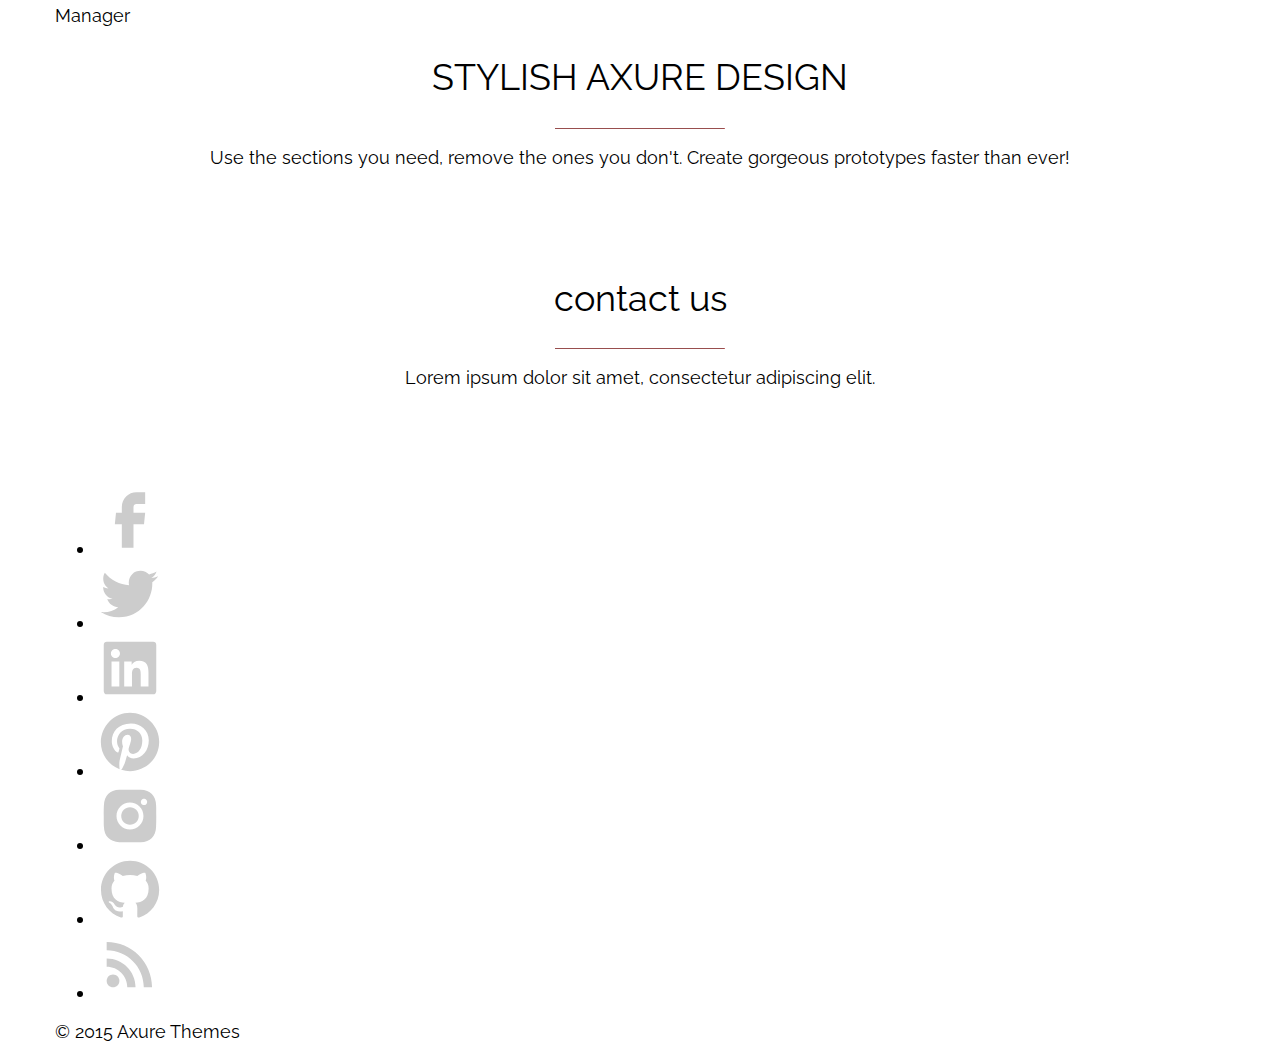
==== commit cab96b70: "homework" ====
--- a/homework/index.html
+++ b/homework/index.html
@@ -128,44 +128,47 @@
                     <hr class="line line--section4">
                     <p class="text-section4"> Lorem ipsum dolor sit amet, consectetur adipiscing elit.</p>
                 </div>
+
                 <ul class="main-section4__list">
                     <li class="list__item-section4">
-                        <h3 class="title4">Basic</h3>
-                        <h4 class="title3">$10</h4>
-                        <p>Free for life</p>
-                        <ul>
-                            <li>1 gb of space</li>
-                            <li>1 gb of space</li>
-                            <li>1 gb of space</li>
-                            <li>1 gb of space</li>
-                            <li>1 gb of space</li>
-                            <li>1 gb of space</li>
+                        <h3 class="title4 title4--section4">Basic</h3>
+                        <P class="title3 title3--section4">$10</p>
+                        <p class=item-section4__text >Free for life</p>
+                        <ul class="item-section4__list">
+                            <li class="item-section4__list__item">1 gb of space</li>
+                            <li class="item-section4__list__item">1 gb of space</li>
+                            <li class="item-section4__list__item">1 gb of space</li>
+                            <li class="item-section4__list__item">1 gb of space</li>
+                            <li class="item-section4__list__item">1 gb of space</li>
+                            <li class="item-section4__list__item">1 gb of space</li>
                         </ul>
                     </li>
+
                     <li class="list__item-section4">
-                        <h3 class="title4">Optima</h3>
-                        <h4 class="title3">$20</h4>
-                        <p>Free for life</p>
-                        <ul>
-                            <li>1 gb of space</li>
-                            <li>1 gb of space</li>
-                            <li>1 gb of space</li>
-                            <li>1 gb of space</li>
-                            <li>1 gb of space</li>
-                            <li>1 gb of space</li>
-                        </ul>
-                    </li>
+                        <h3 class="title4 title4--section4">Optima</h3>
+                        <p class="title3 title3--section4">$20</p>
+                        <p class="item-section4__text"> Free for life</p>
+                        <ul class="item-section4__list">
+                            <li class="item-section4__list__item" >1 gb of space</li>
+                            <li class="item-section4__list__item" >1 gb of space</li>
+                            <li class="item-section4__list__item" >1 gb of space</li>
+                            <li class="item-section4__list__item" >1 gb of space</li>
+                            <li class="item-section4__list__item" >1 gb of space</li>
+                            <li class="item-section4__list__item" >1 gb of space</li>
+                        </ul> 
+                    </li>
+
                     <li class="list__item-section4">
-                        <h3 class="title4">Pro</h3>
-                        <h4 class="title3">$30</h4>
-                        <p>Free for life</p>
-                        <ul>
-                            <li>1 gb of space</li>
-                            <li>1 gb of space</li>
-                            <li>1 gb of space</li>
-                            <li>1 gb of space</li>
-                            <li>1 gb of space</li>
-                            <li>1 gb of space</li>
+                        <h3 class="title4 title4--section4">Pro</h3>
+                        <p class="title3 title3--section4">$30</p>
+                        <p class="item-section4__text">Free for life</p>
+                        <ul class="item-section4__list">
+                            <li class="item-section4__list__item">1 gb of space</li>
+                            <li class="item-section4__list__item">1 gb of space</li>
+                            <li class="item-section4__list__item">1 gb of space</li>
+                            <li class="item-section4__list__item">1 gb of space</li>
+                            <li class="item-section4__list__item">1 gb of space</li>
+                            <li class="item-section4__list__item">1 gb of space</li>
                         </ul>
                     </li>
                 </ul>
--- a/homework/css/style.css
+++ b/homework/css/style.css
@@ -53,7 +53,7 @@
     display: inline-block;
     width: 270px ;
     min-height: 58px;
-    padding: 16.5px 0 ;
+    padding: 16px 0 ;
     border: 2px solid white;
     outline: none;
     background-color: transparent ;
@@ -248,10 +248,12 @@
 
 /*section4*/
 .main-section4{
-    padding-bottom: 50px;
+    padding: 50px 0 50px;
+    background-color: #F5F5F5;
 }
 .title2--section4{
-    margin: 104px 0px 50px;
+    margin: 54px 0px 54px;
+    text-transform: uppercase;
 }
 .line--section4{
     margin-bottom: 40px;
@@ -268,5 +270,38 @@
     flex-direction: column;
     align-items: center;
     text-align: center;
-    max-width: 370px;
-}
+    width: 370px;
+    margin: 15px;
+}
+.title4--section4{
+    width: 100%;
+    padding: 14px 0px 14px;
+    background-color: #333333;
+    color: #fff;
+    border-bottom: 1px solid #F5F5F5;
+}
+.title3--section4{
+    width: 100%;
+    padding: 29px 0px 29px;
+    background-color: #333333;
+    color: #fff;
+    border-bottom: 1px solid #F5F5F5;
+}
+.item-section4__text{
+    color: rgba(255, 255, 255, 0.5);
+    width: 100%;
+    padding: 14px 0px 14px;
+    background-color: #333333;
+    border-bottom: 1px solid #F5F5F5;
+}
+
+.item-section4__list{
+    width: 100%;
+}
+
+.item-section4__list__item{
+    color: #86878B;
+    padding: 14px 0px 14px;
+    background-color: #FFFFFF;
+    border-bottom: 1px solid #F5F5F5;
+}
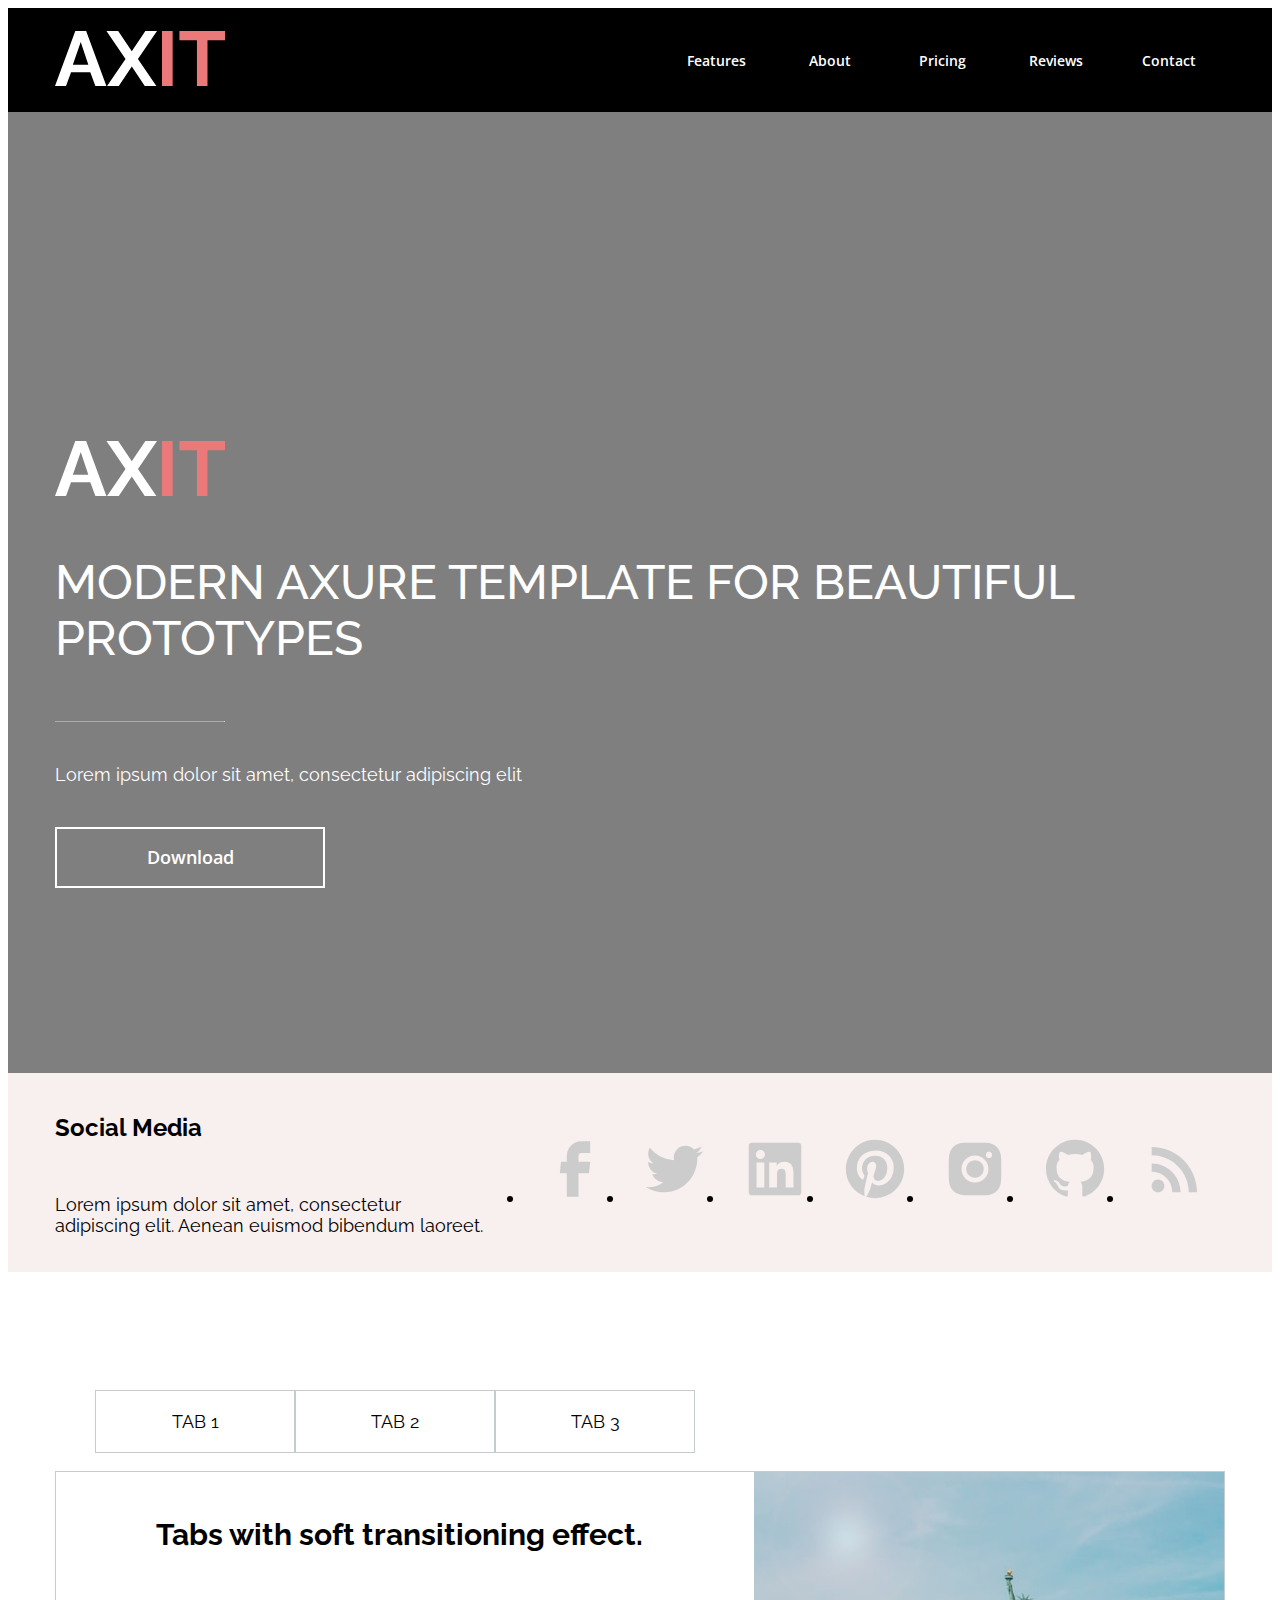
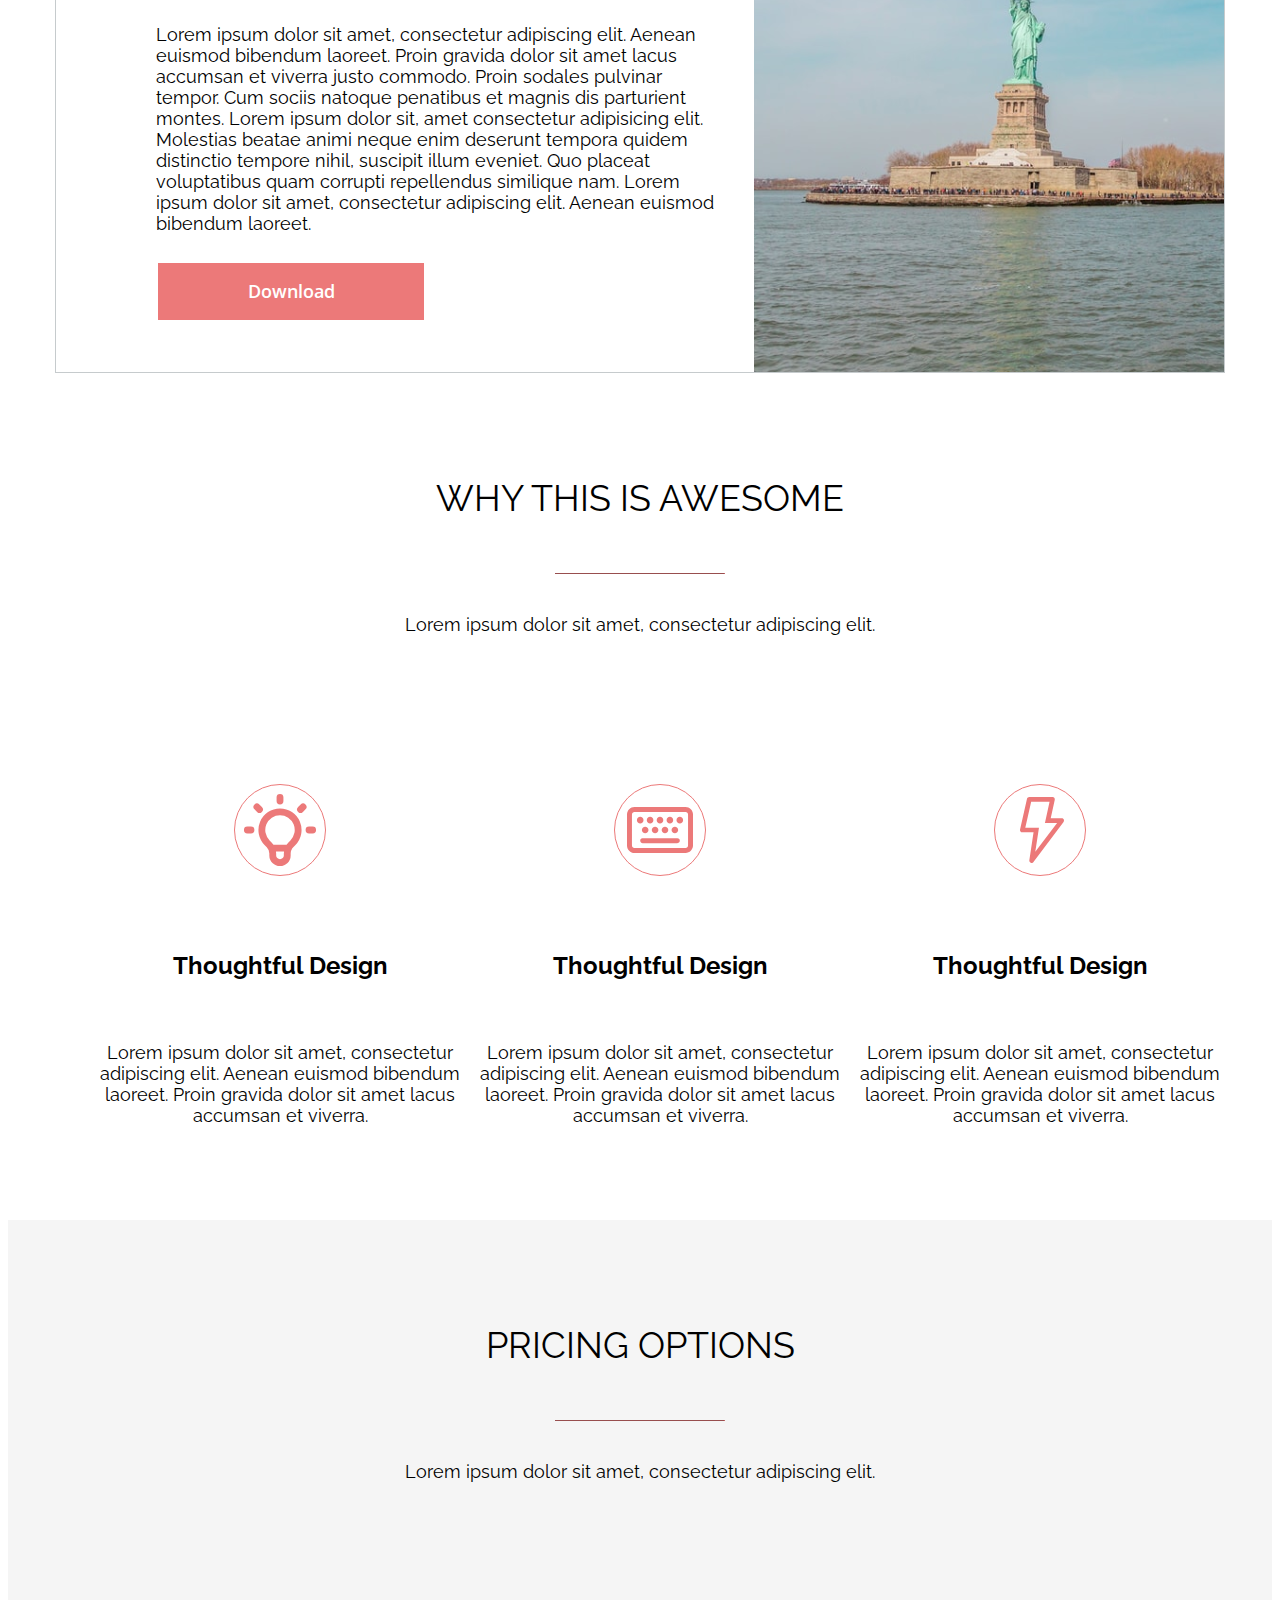
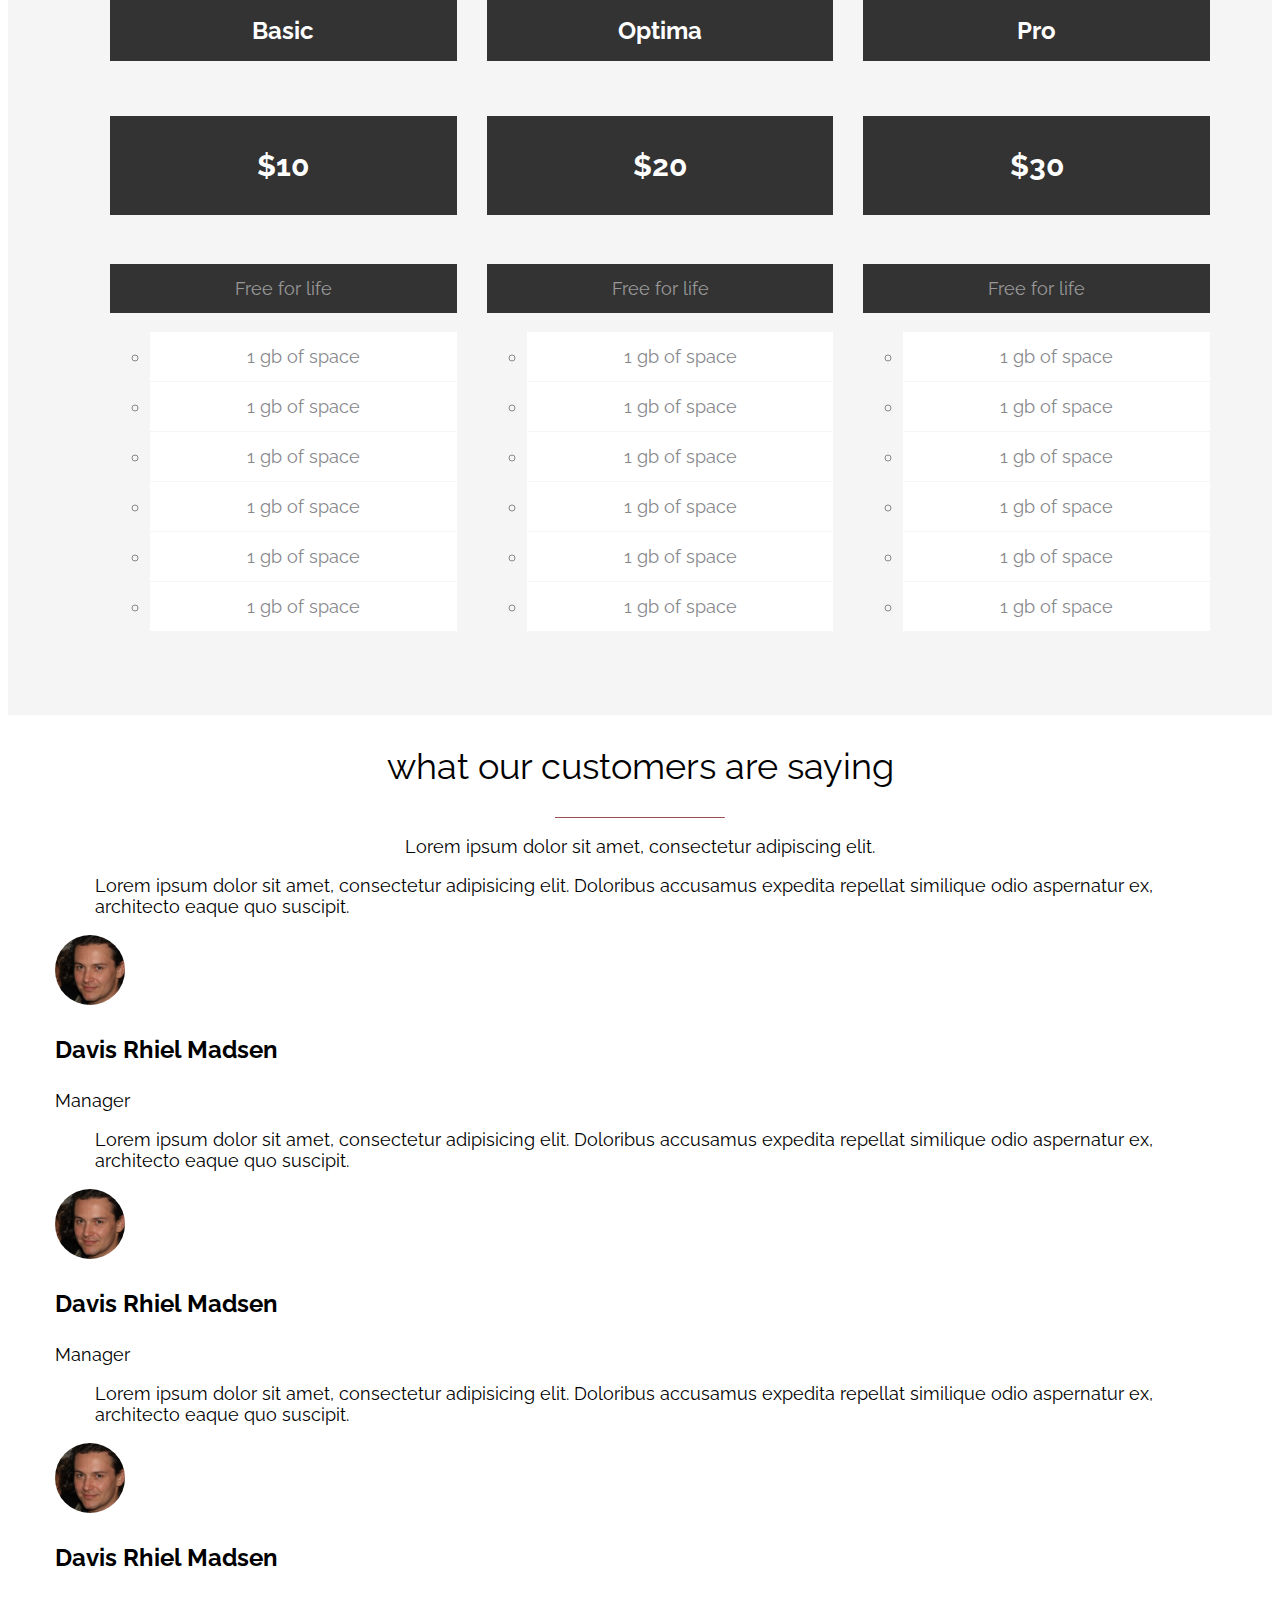
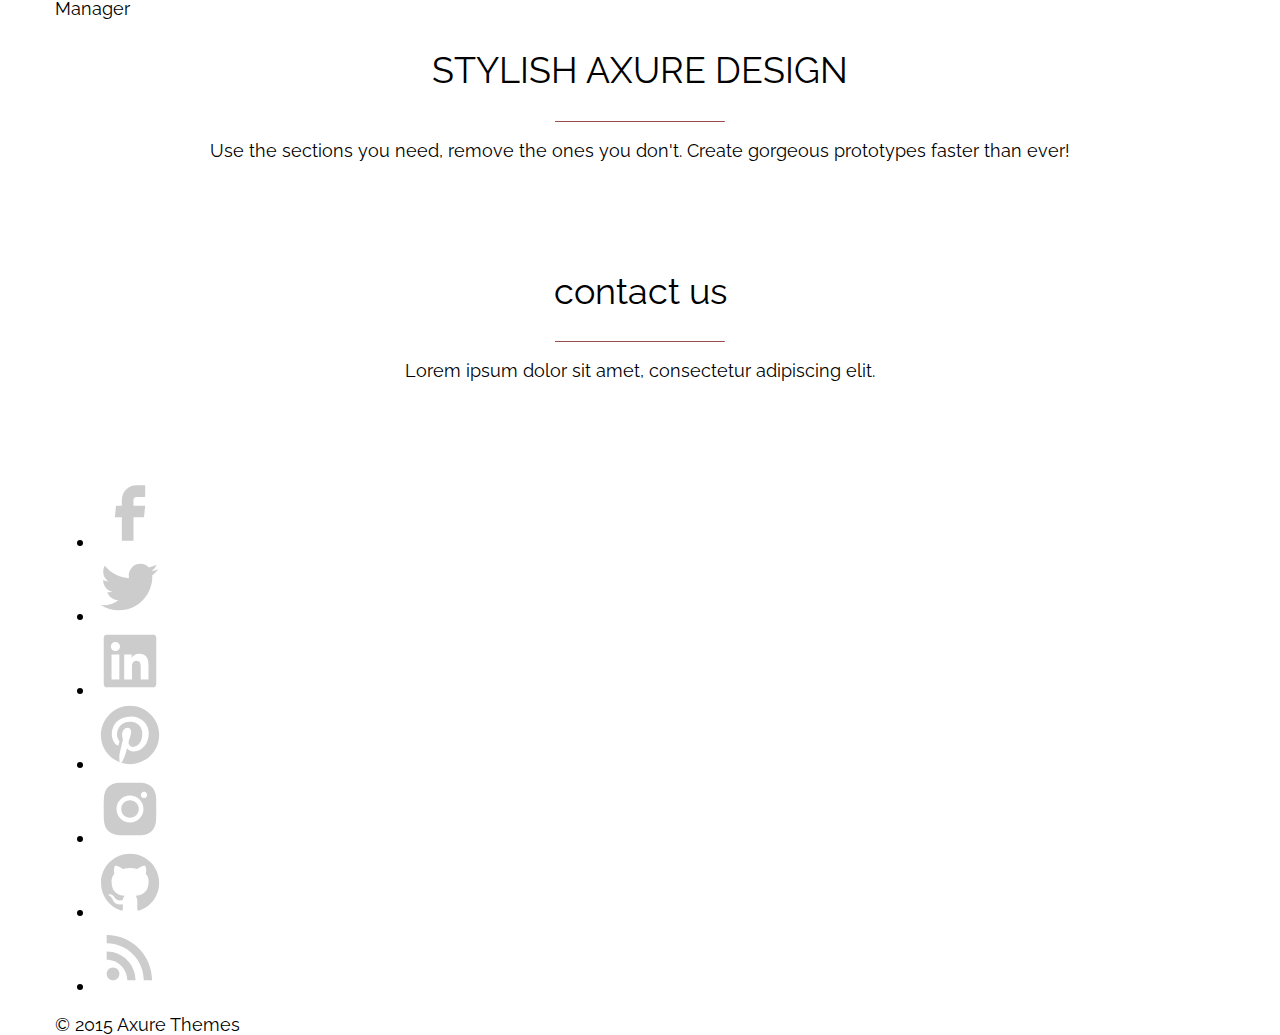
==== commit f7f8c529: "homework" ====
--- a/homework/index.html
+++ b/homework/index.html
@@ -64,6 +64,7 @@
                     </div>
                 </div>
         </section>
+        
         <!--section 2-->
         <section class="main-tab">
             <div class="conteiner">
--- a/homework/css/style.css
+++ b/homework/css/style.css
@@ -85,27 +85,33 @@
 .header{
     background-color: black;
 }
+.header__img{
+    align-self: center;
+}
 .header__nav{
     display: flex;
     justify-content: space-between;
+}
+.header__list{
+    display: flex;
+}
+.header__item{
+    display: flex;
+
+}
+.header__link{
+    display: flex;
     align-items: center;
-}
-.header__list{
-    display: flex;
-}
-.header__link{
-    display:inline-block ;
-    width: 114px;
+    justify-content: center;
+    min-width: 113px;
+    padding: 10px 0px;
     text-decoration: none;
     font-family: "Open Sans";
-    font-style: normal;
     font-weight: 600;
     font-size: 14px;
     line-height: 19px;
     font-weight: 600;
-    text-align: center;
     color: #fff;
-    padding: 28px 0px 28px;
 }
 
 
@@ -304,4 +310,4 @@
     padding: 14px 0px 14px;
     background-color: #FFFFFF;
     border-bottom: 1px solid #F5F5F5;
-}
+}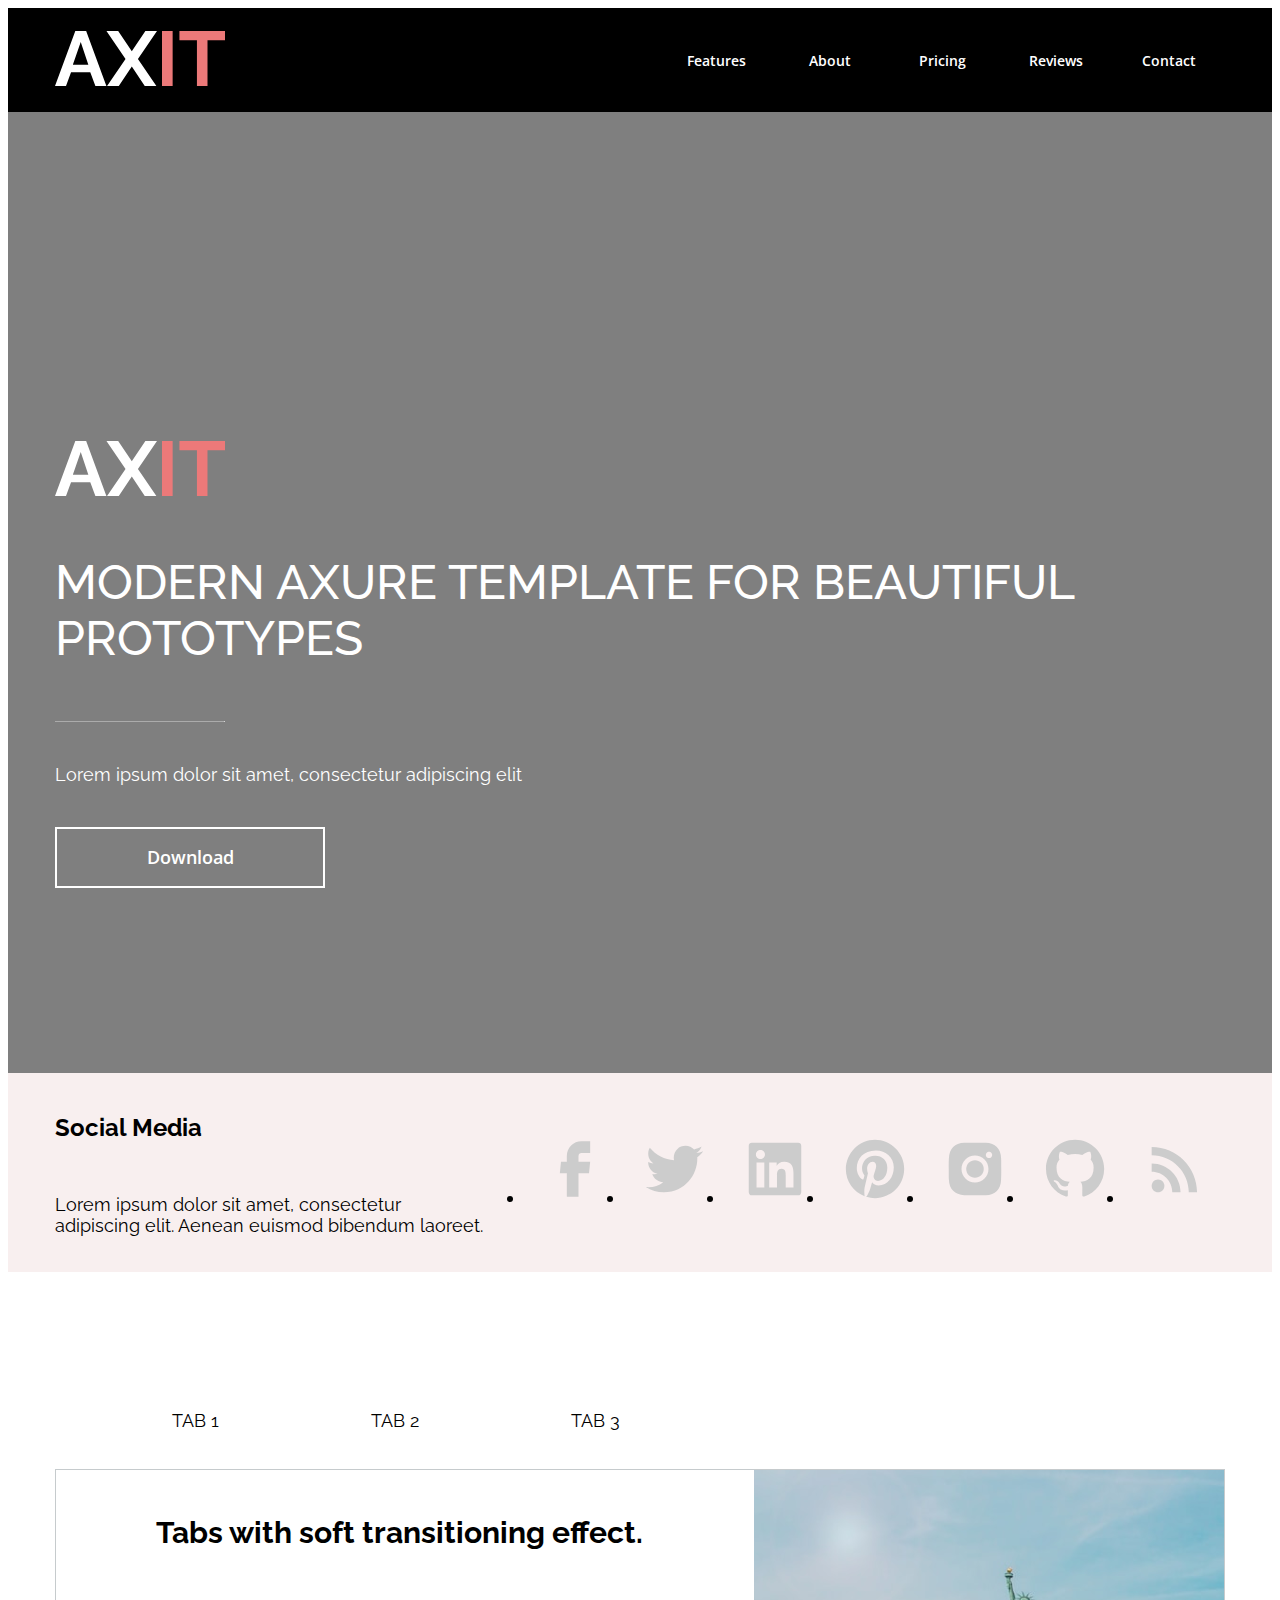
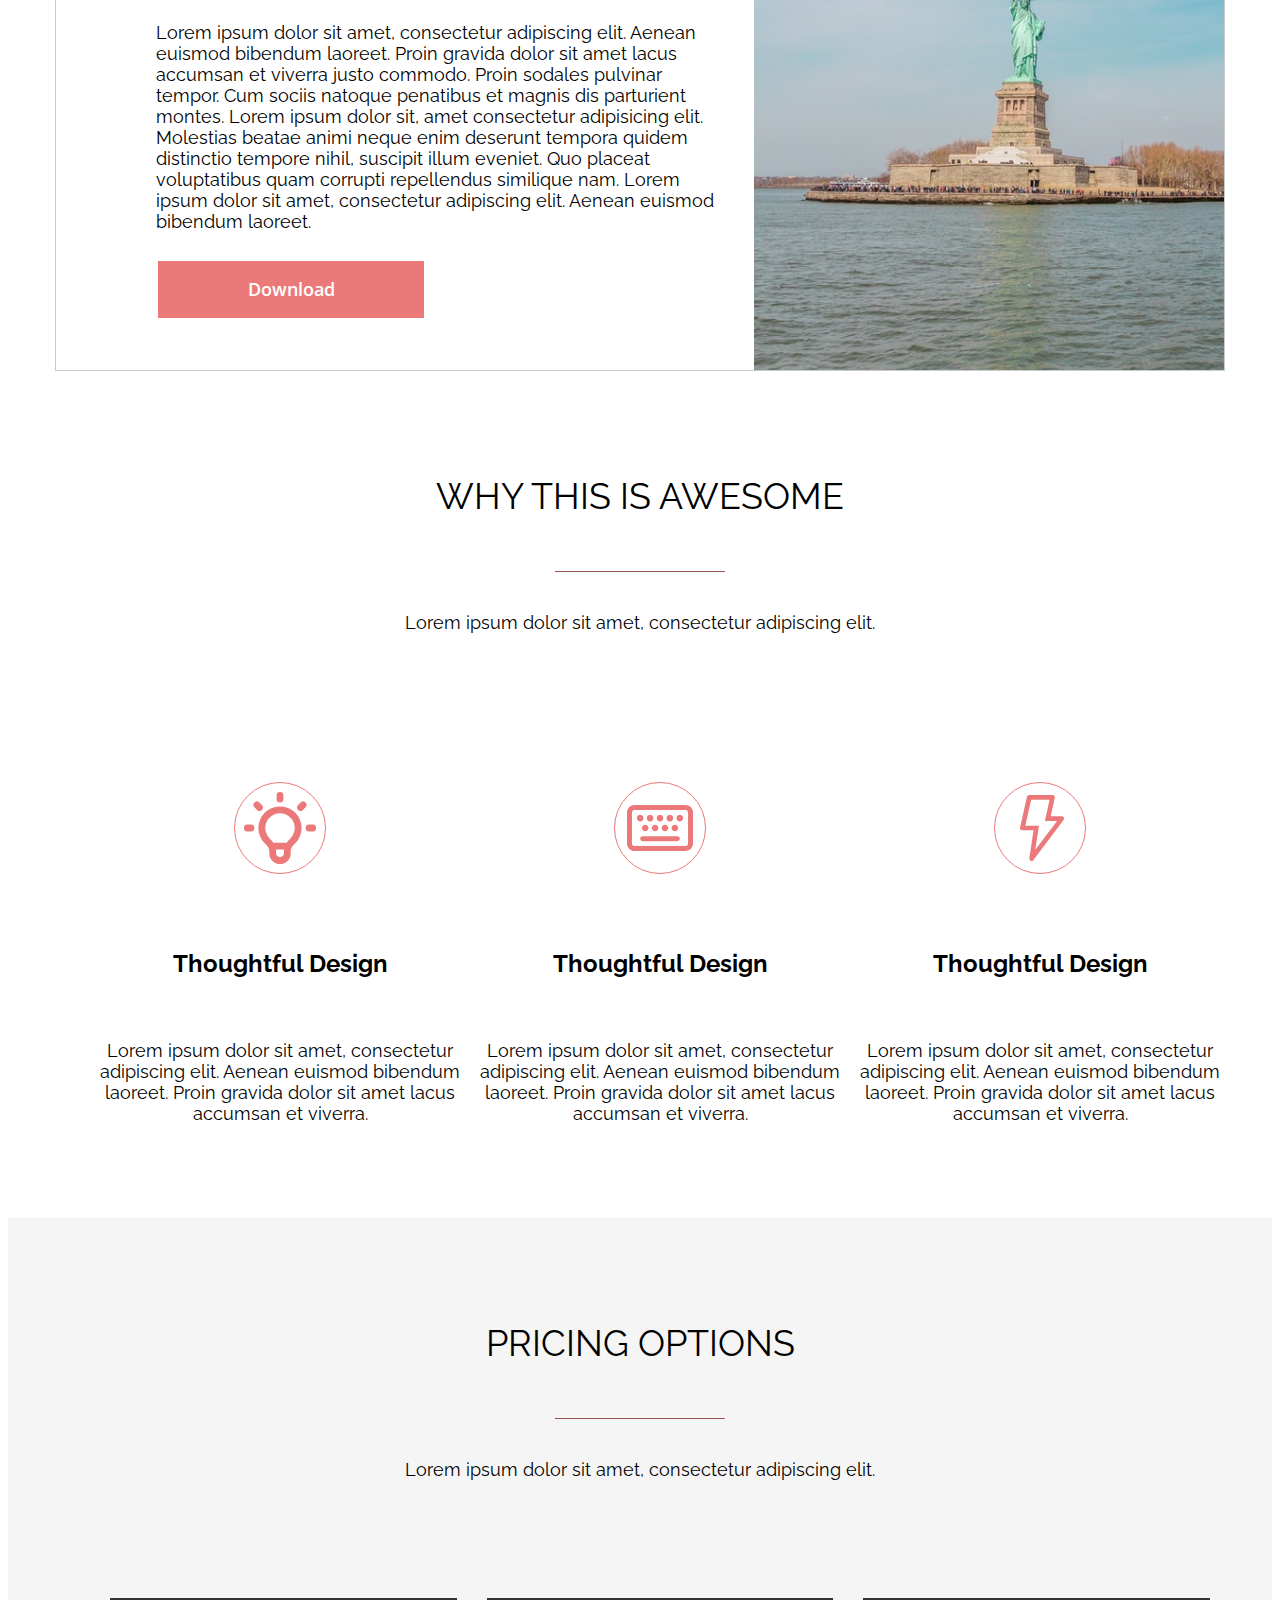
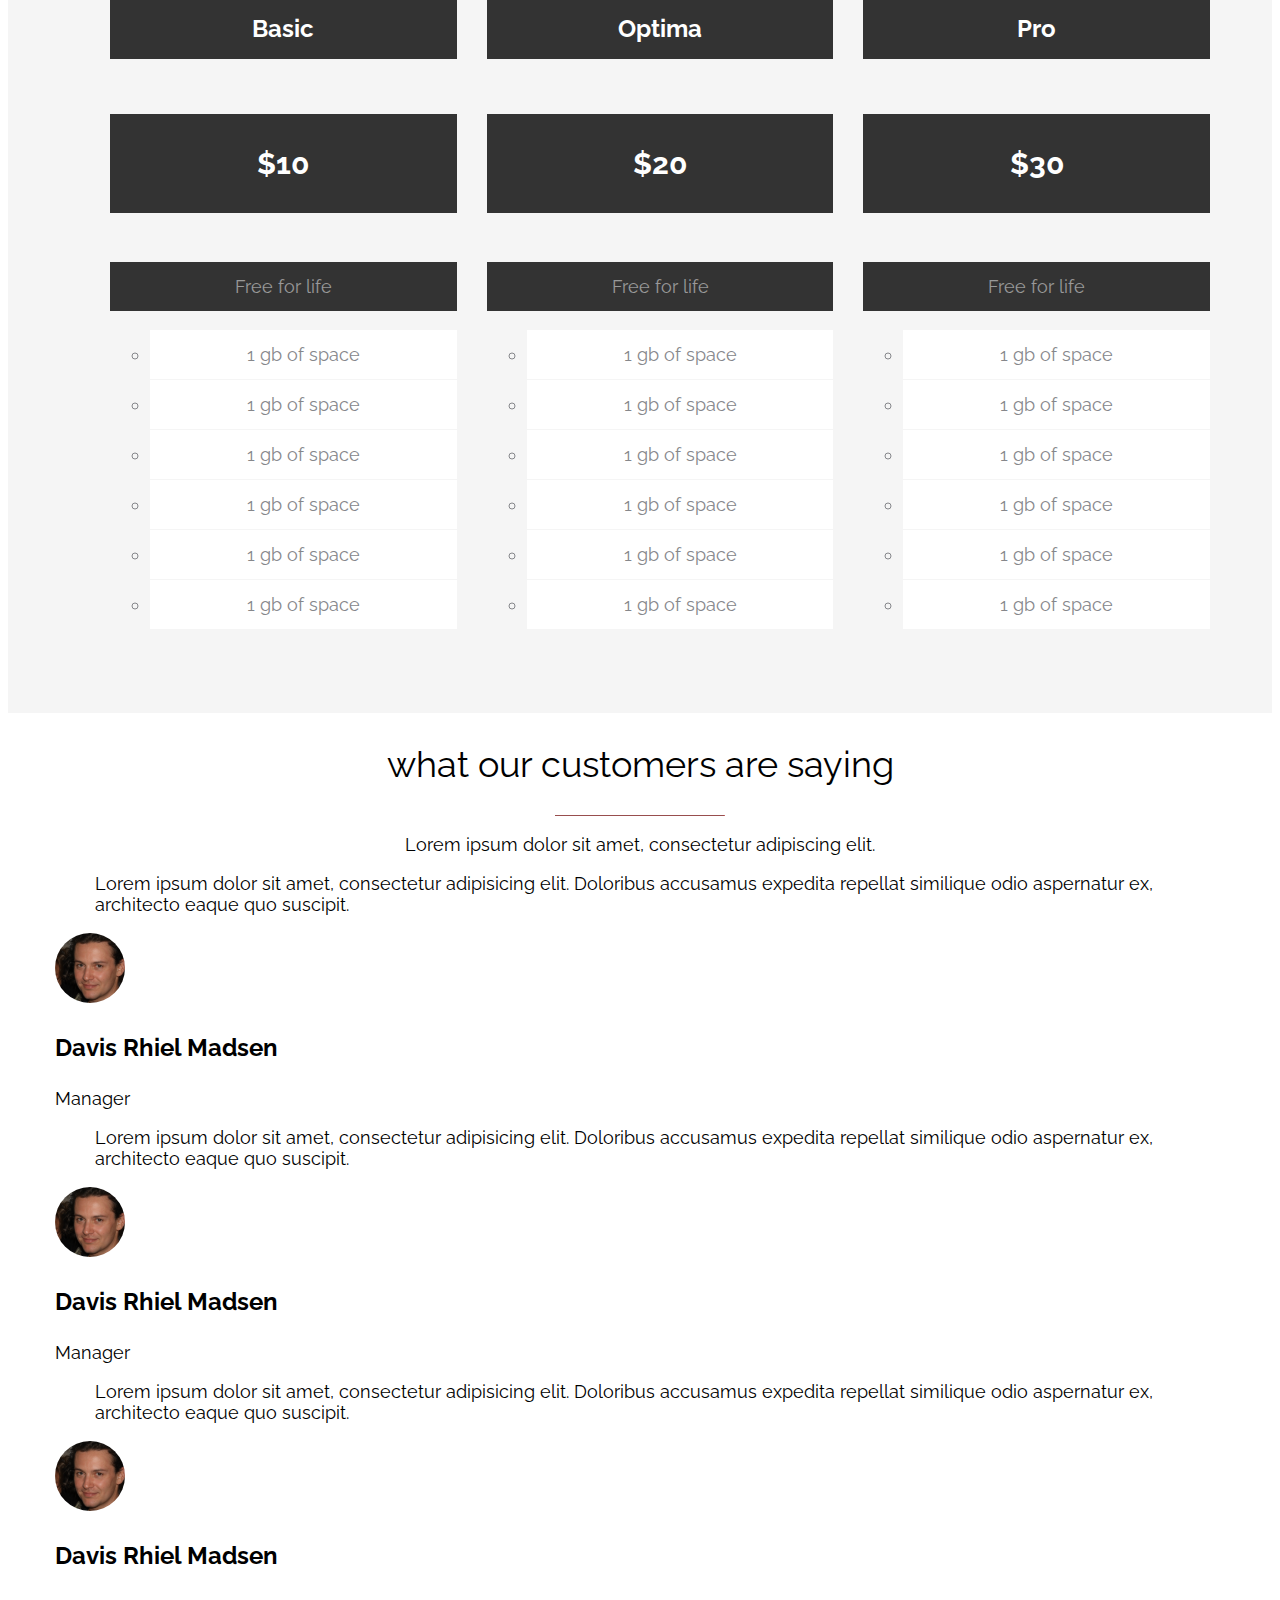
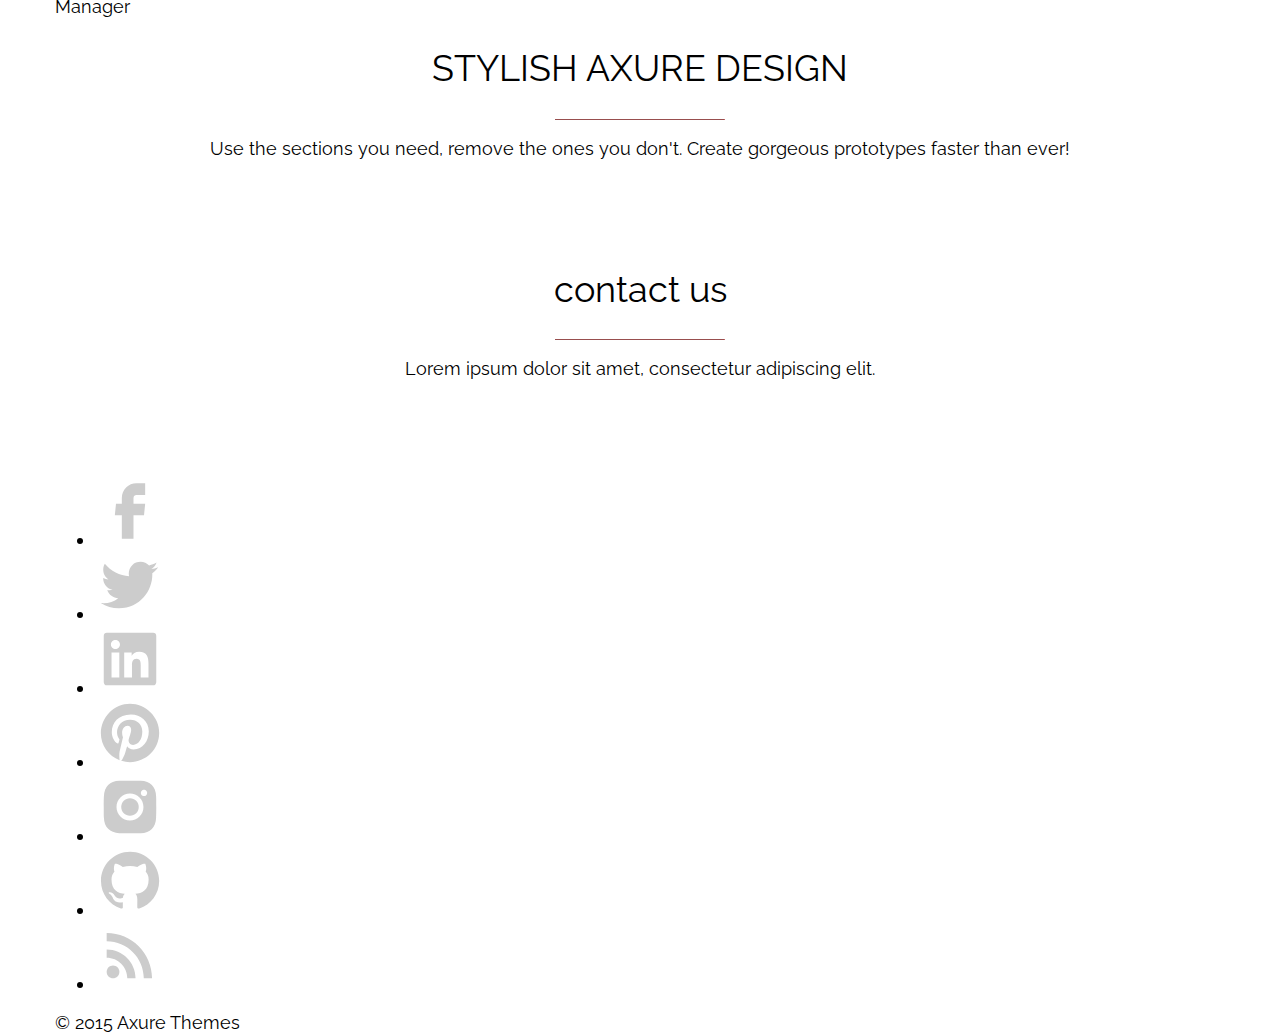
==== commit ea7a8c4e: "homework" ====
--- a/homework/index.html
+++ b/homework/index.html
@@ -71,9 +71,9 @@
                 <h2 hidden>specifications</h2>
                 <div class="tab">
                     <ul class="tab__list">
-                        <li class="tab__item">tab 1</li>
-                        <li class="tab__item">tab 2</li>
-                        <li class="tab__item">tab 3</li>
+                        <li tabindex="0" class="tab__item1">tab 1</li>
+                        <li tabindex="0" class="tab__item2">tab 2</li>
+                        <li tabindex="0" class="tab__item3">tab 3</li>
                     </ul>
                 </div>
                 <div class="main-tab__blok">
--- a/homework/css/style.css
+++ b/homework/css/style.css
@@ -117,7 +117,7 @@
 
 /*baner*/
 .main-baner{
-    background-color: rgb(0, 0, 0,0.5);
+    background:linear-gradient( rgba(0, 0, 0, 0.5), rgba(0, 0, 0, 0.5)), url(../images/baner.jpg);
     color:#fff;
     padding: 306px 0 185px;
 }
@@ -190,13 +190,19 @@
 .tab__list{
     display: flex;
     text-transform: uppercase;
-}
-.tab__item{
+    position: static;
+}
+[class^=tab__item]{
+    position: relative;
     display: inline-block;
     width: 200px;
     padding:20px 0px 20px;
     text-align: center;
+}
+.tab__item1:focus{
     border: 1px solid #C6CBCD;
+    border-bottom: none;
+    padding-bottom: 17px;
 }
 .element-text--section2{
     display: inline-block;
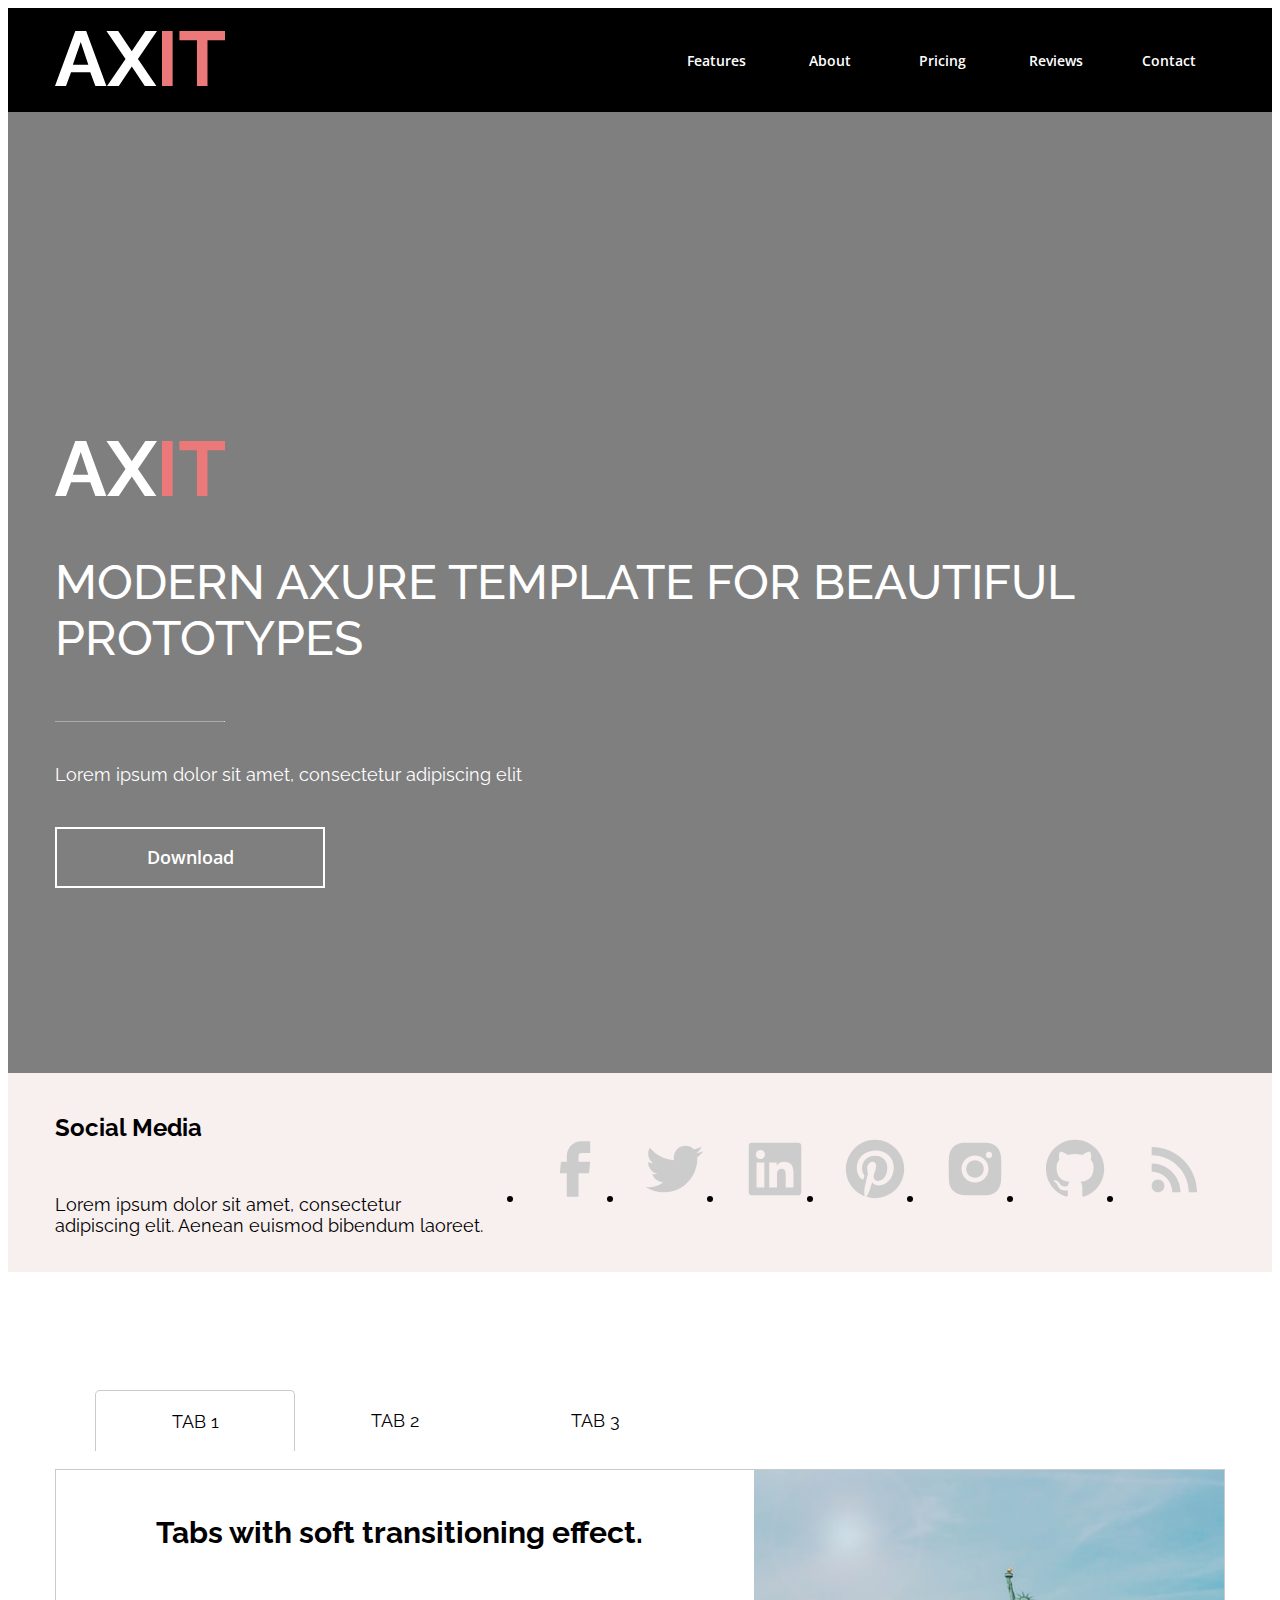
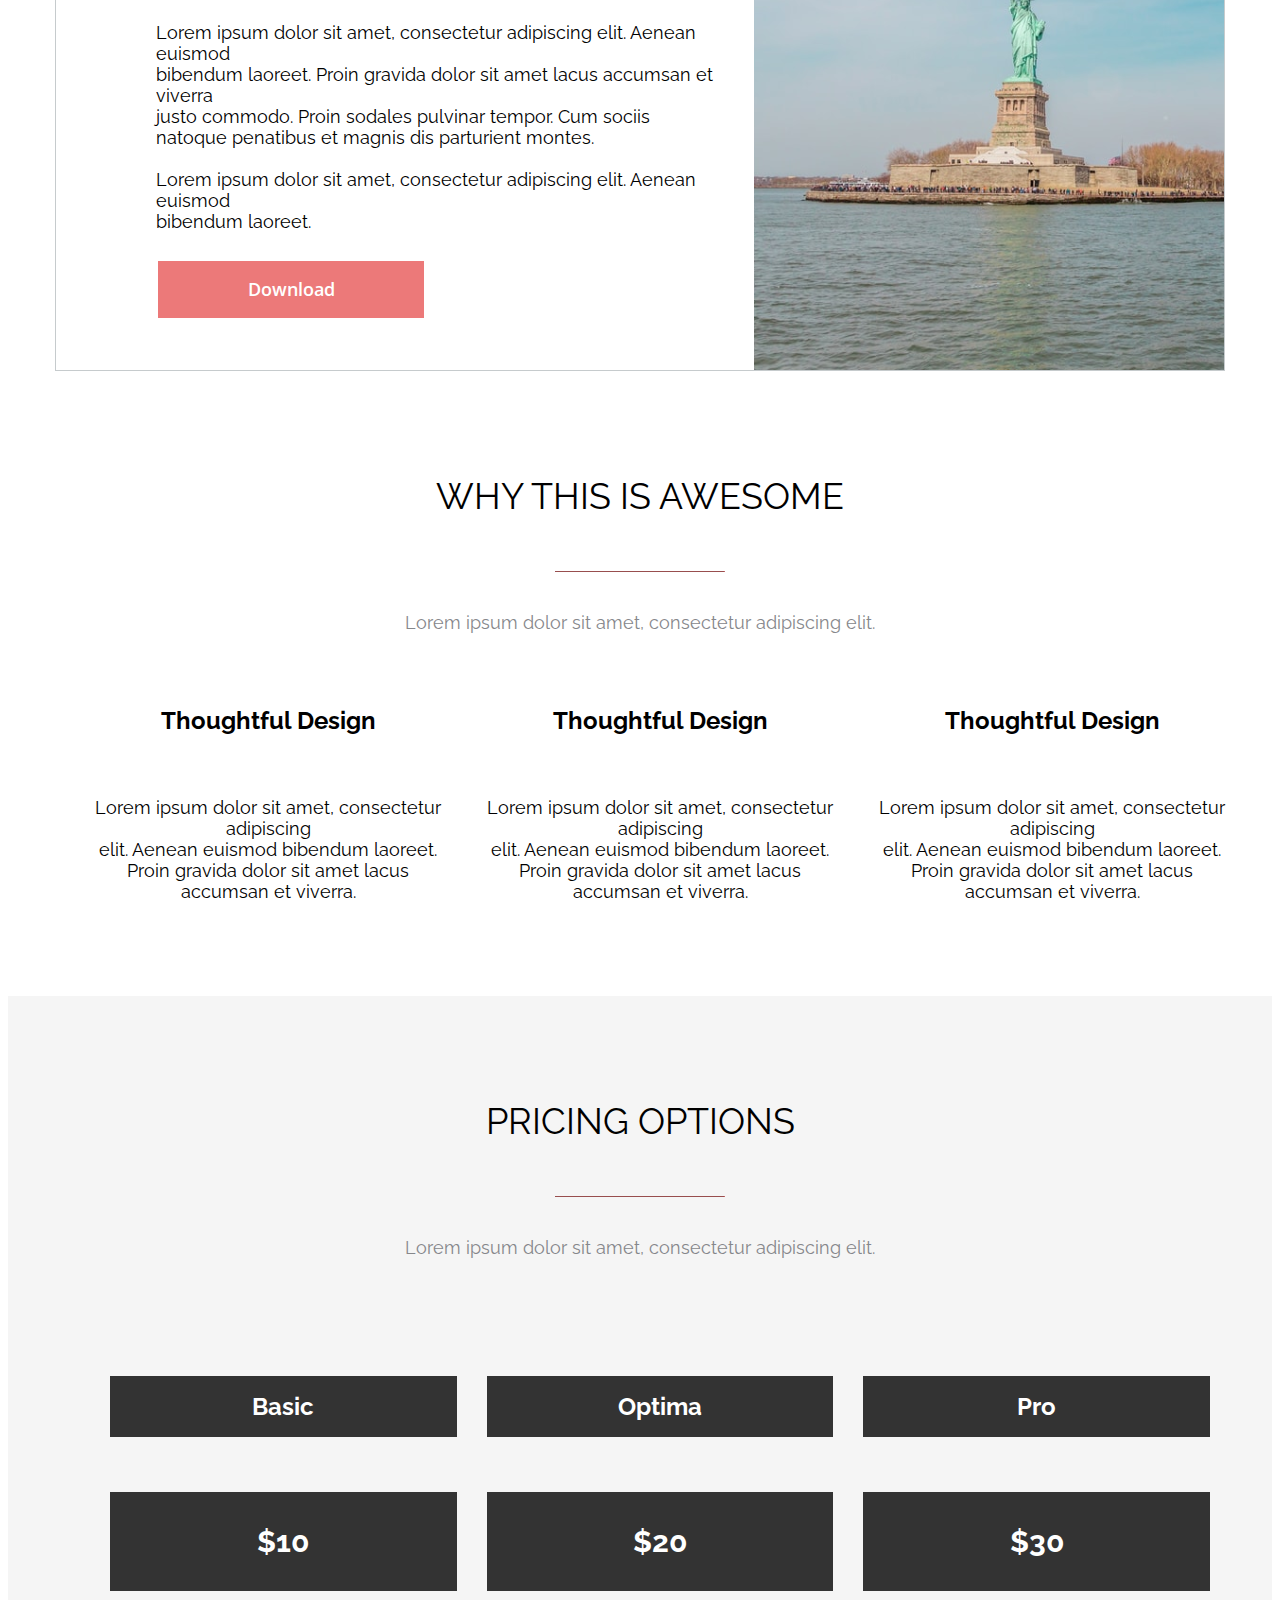
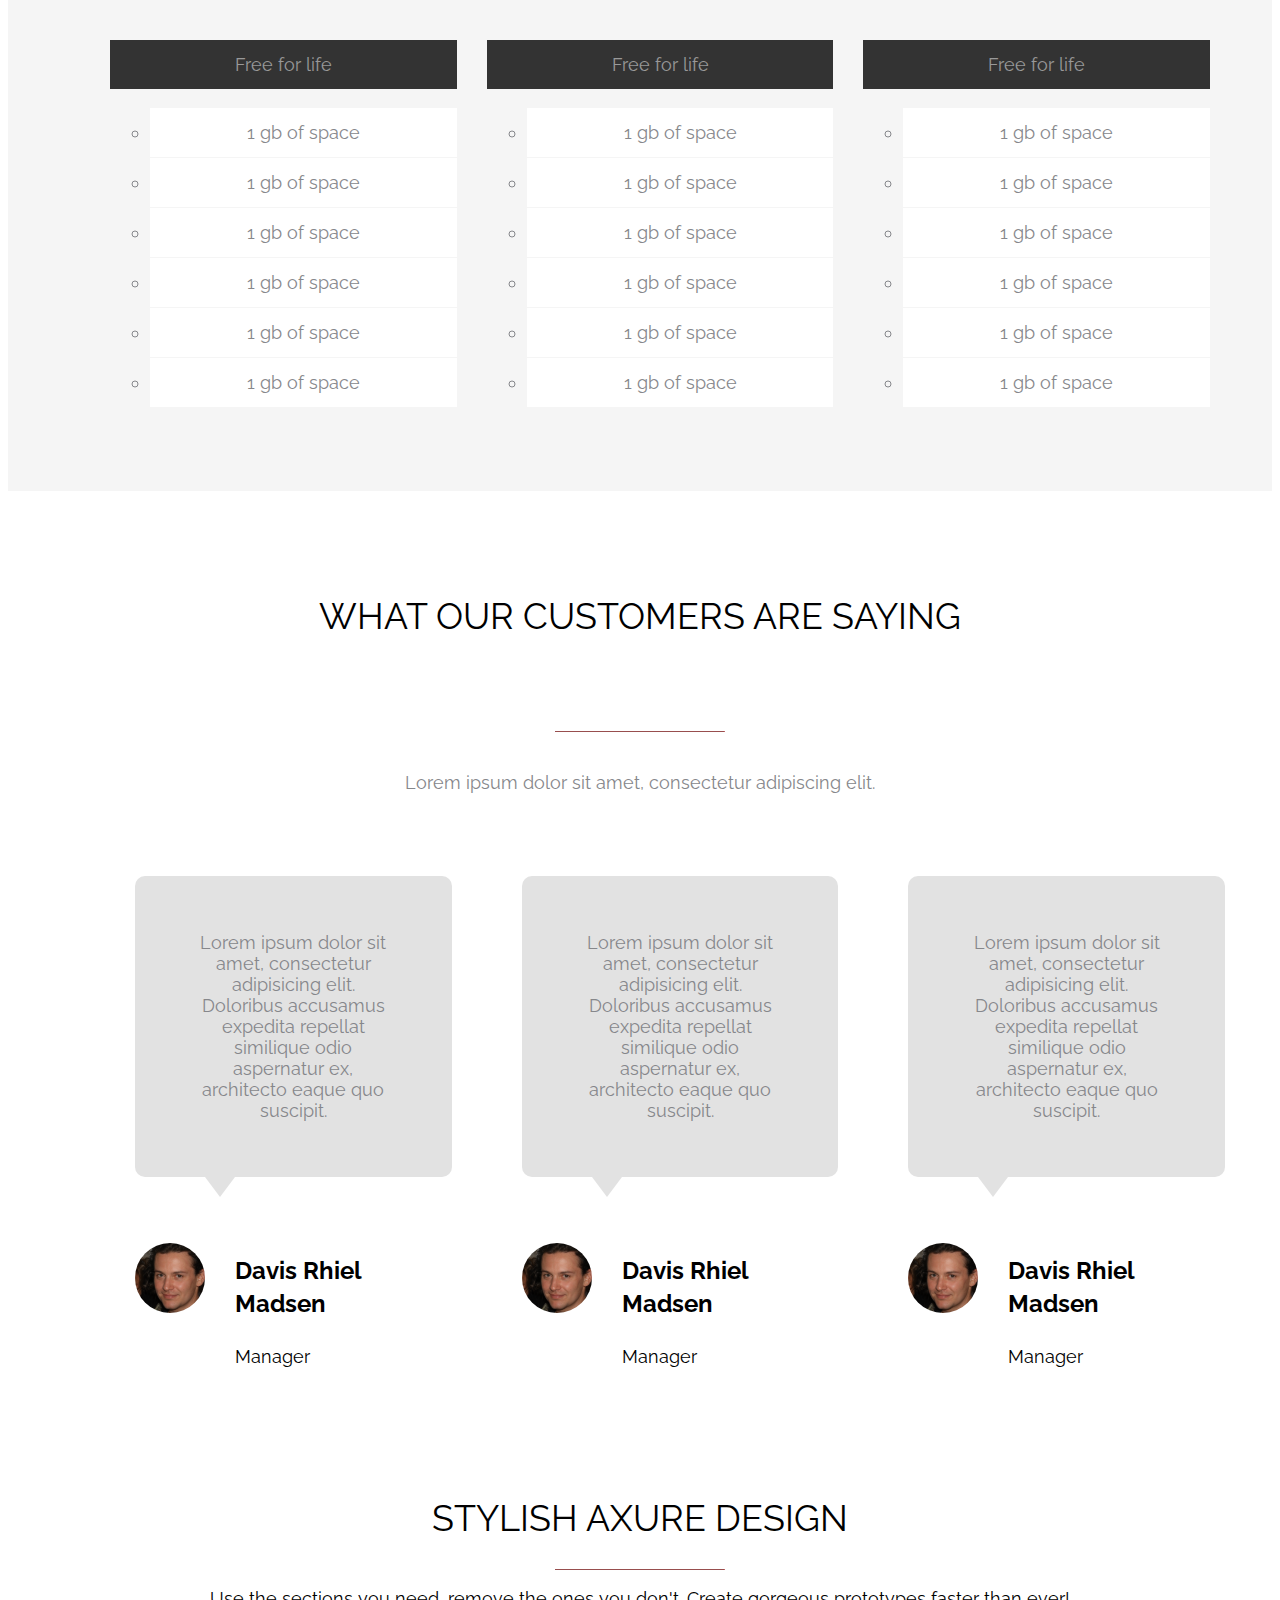
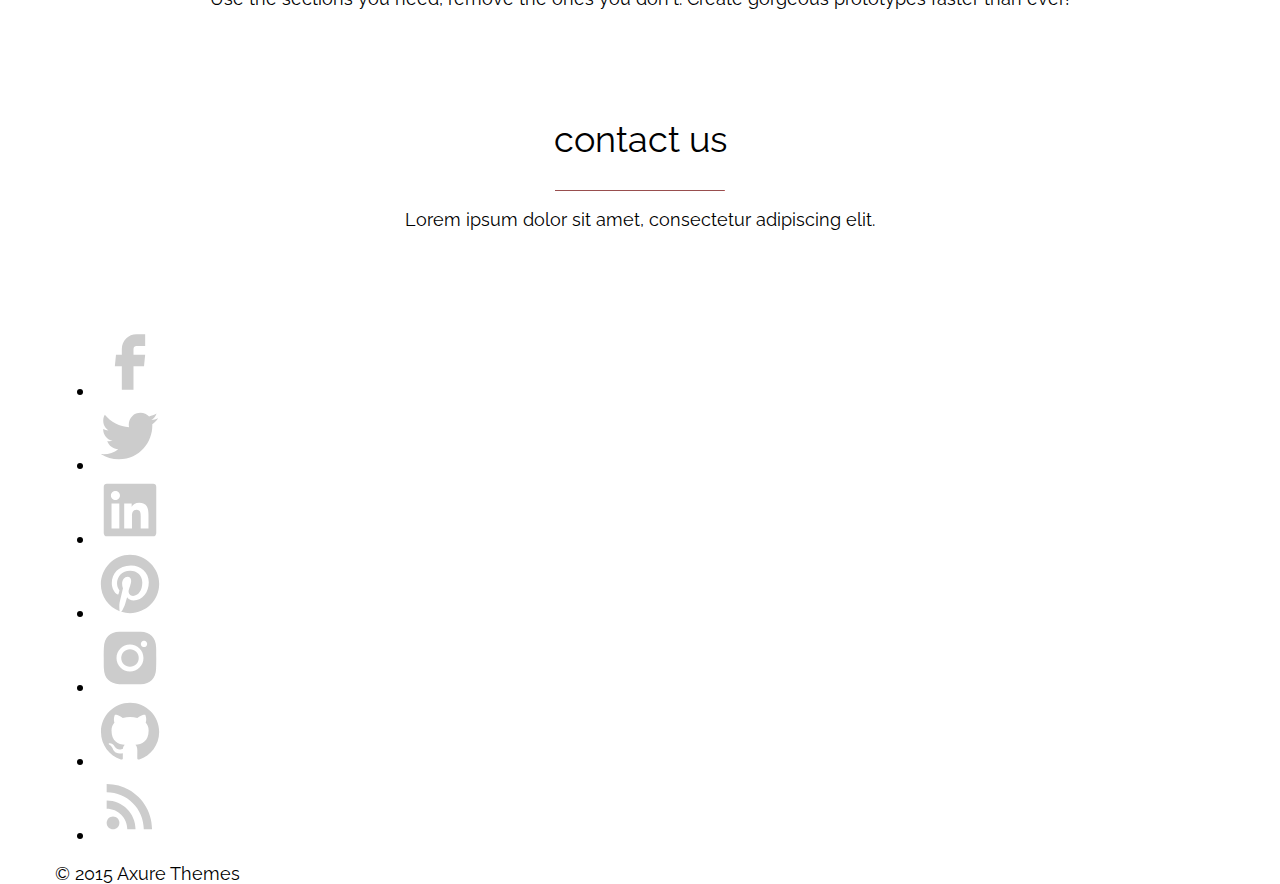
==== commit 2935d4c5: "homework" ====
--- a/homework/index.html
+++ b/homework/index.html
@@ -71,20 +71,19 @@
                 <h2 hidden>specifications</h2>
                 <div class="tab">
                     <ul class="tab__list">
-                        <li tabindex="0" class="tab__item1">tab 1</li>
-                        <li tabindex="0" class="tab__item2">tab 2</li>
-                        <li tabindex="0" class="tab__item3">tab 3</li>
+                        <li class="tab__item1">tab 1</li>
+                        <li  class="tab__item2">tab 2</li>
+                        <li  class="tab__item3">tab 3</li>
                     </ul>
                 </div>
                 <div class="main-tab__blok">
                     <div class="element-text element-text--section2">
                         <h3 class="title3 title--main-tab">Tabs with soft transitioning effect.</h3>
-                        <p class="element-text__text">Lorem ipsum dolor sit amet, consectetur adipiscing elit. Aenean euismod 
-                            bibendum laoreet. Proin gravida dolor sit amet lacus accumsan et viverra 
+                        <p class="element-text__text">Lorem ipsum dolor sit amet, consectetur adipiscing elit. Aenean<br/> euismod <br/>
+                            bibendum laoreet. Proin gravida dolor sit amet lacus accumsan et<br/> viverra <br/>
                             justo commodo. Proin sodales pulvinar tempor. Cum sociis natoque 
-                            penatibus et magnis dis parturient montes.
-                            Lorem ipsum dolor sit, amet consectetur adipisicing elit. Molestias beatae animi neque enim deserunt tempora quidem distinctio tempore nihil, suscipit illum eveniet. Quo placeat voluptatibus quam corrupti repellendus similique nam.
-                            Lorem ipsum dolor sit amet, consectetur adipiscing elit. Aenean euismod 
+                            penatibus et magnis dis parturient montes.<br/><br/>
+                            Lorem ipsum dolor sit amet, consectetur adipiscing elit. Aenean<br/> euismod <br/>
                             bibendum laoreet.</p>
                         <a href="" class="button button--section2">Download</a>
                     </div>
@@ -101,22 +100,23 @@
                 </div>
                 <ul class="list list--section3">   
                     <li class="list__item">
-                        <img src="/homework/images/section3_icon_1.svg" alt="" class="item__img">
+                        <img src="/homework/images/TMS_front (1)/about_icon_1.svg" alt="" class="item__img">
                         <h3 class="title4 title--item">Thoughtful Design</h3>
-                        <p claass="item__text">Lorem ipsum dolor sit amet, consectetur adipiscing 
-                        elit. Aenean euismod bibendum laoreet. Proin gravida  dolor sit amet lacus accumsan et viverra.</p>
+                        <p claass="item__text">Lorem ipsum dolor sit amet, consectetur <br/>adipiscing<br/> 
+                        elit. Aenean euismod bibendum laoreet.<br/> Proin gravida  dolor sit amet lacus <br/>accumsan et viverra.<br/></p>
                     </li>
                     <li class="list__item">
-                        <img src="/homework/images/section3_icon_2.svg" alt="" class="item__img">
+
+                        <img src="/homework/images/TMS_front (1)/about_icon_2.svg" alt="" class="item__img">
                         <h3 class="title4 title--item"> Thoughtful Design</h3>
-                        <p class="item__text">Lorem ipsum dolor sit amet, consectetur adipiscing 
-                        elit. Aenean euismod bibendum laoreet. Proin gravida  dolor sit amet lacus accumsan et viverra.</p>
+                        <p class="item__text">Lorem ipsum dolor sit amet, consectetur <br/>adipiscing<br/> 
+                        elit. Aenean euismod bibendum laoreet.<br/> Proin gravida  dolor sit amet lacus <br/>accumsan et viverra.<br/></p>
                     </li>
                     <li class="list__item">
-                        <img src="/homework/images/section3_icon_3.svg" alt="" clss="item__img">
+                        <img src="/homework/images/TMS_front (1)/about_icon_3.svg" alt="" clss="item__img">
                         <h3 class="title4 title--item">Thoughtful Design</h3>
-                        <p class="item__text">Lorem ipsum dolor sit amet, consectetur adipiscing 
-                        elit. Aenean euismod bibendum laoreet. Proin gravida  dolor sit amet lacus accumsan et viverra.</p>
+                        <p class="item__text">Lorem ipsum dolor sit amet, consectetur <br/>adipiscing<br/> 
+                        elit. Aenean euismod bibendum laoreet.<br/> Proin gravida  dolor sit amet lacus <br/>accumsan et viverra.<br/></p>
                     </li>
                 </ul>
             </div>     
@@ -175,70 +175,69 @@
                 </ul>
         </section>
         <!--section 5-->
-        <section>
-            <div class="conteiner">
-                <div class="element-text">
-                    <h2 class="title2">what our customers are saying</h2>
-                    <hr class="line">
-                    <p>Lorem ipsum dolor sit amet, consectetur adipiscing elit.</p>
+        <section class="main-section5">
+            <div class="conteiner">
+                <div class="element-text">
+                    <h2 class="title2 title-section5">what our customers are saying</h2>
+                    <hr class="line line-section5">
+                    <p class="text-section5">Lorem ipsum dolor sit amet, consectetur adipiscing elit.</p>
                 </div>
                 <!--element 1-->
-                <div>
-                    <div>
-                        <blockquote>Lorem ipsum dolor sit amet, 
-                        consectetur adipisicing elit. Doloribus 
-                        accusamus expedita repellat similique 
-                        odio aspernatur ex, architecto eaque 
-                        quo suscipit.</blockquote>
-                    </div>
-                    <div>
-                        <div>
-                            <img src="./images/Ellipse 7.svg" alt="">
+                <ul class="list-section5">
+                    <ol class="block1-section5">
+                        <div class="guote-section5">
+                            <blockquote>Lorem ipsum dolor sit amet, 
+                            consectetur adipisicing elit. Doloribus 
+                            accusamus expedita repellat similique 
+                            odio aspernatur ex, architecto eaque 
+                            quo suscipit.</blockquote>
                         </div>
-                        <div>
-                            <h3 class="title4">Davis Rhiel Madsen</h3>
-                            <p>Manager</p>
+                        <div class="tringl-down"></div>
+                        <div class="element-section5">
+                            <img src="./images/Ellipse 7.svg" alt="" class="element-section5__foto">
+                            <div class="element-section5__text">
+                                <h3 class="title4 title--element">Davis Rhiel Madsen</h3>
+                                <p class="element1-section5__paragraf">Manager</p>
+                            </div>
+                        </div>    
+                    </ol>
+                    <!--element 2-->
+                    <ol class="block2-section5">
+                        <div class="guote-section5">
+                            <blockquote>Lorem ipsum dolor sit amet, 
+                            consectetur adipisicing elit. Doloribus 
+                            accusamus expedita repellat similique 
+                            odio aspernatur ex, architecto eaque 
+                            quo suscipit.</blockquote>
                         </div>
-                    </div>    
-                </div>
-                <!--element 2-->
-                <div>
-                    <div>
-                        <blockquote>Lorem ipsum dolor sit amet, 
-                        consectetur adipisicing elit. Doloribus 
-                        accusamus expedita repellat similique 
-                        odio aspernatur ex, architecto eaque 
-                        quo suscipit.</blockquote>
-                    </div>
-                    <div>
-                        <div>
-                            <img src="./images/Ellipse 7.svg" alt="">
+                        <div class="tringl-down"></div>
+                        <div class="element-section5">
+                            <img src="./images/Ellipse 7.svg" alt="" class="element-section5__foto">
+                            <div class="element-section5__text">
+                                <h3 class="title4 title--element">Davis Rhiel Madsen</h3>
+                                <p class="element1-section5__paragraf">Manager</p>
+                            </div>
+                        </div>    
+                    </ol>
+                    <!--element 3-->
+                    <ol class="block3-section5">
+                        <div class="guote-section5">
+                            <blockquote>Lorem ipsum dolor sit amet, 
+                            consectetur adipisicing elit. Doloribus 
+                            accusamus expedita repellat similique 
+                            odio aspernatur ex, architecto eaque 
+                            quo suscipit.</blockquote>
                         </div>
-                        <div>
-                            <h3 class="title4">Davis Rhiel Madsen</h3>
-                            <p>Manager</p>
-                        </div>
-                    </div>    
-                </div>
-                <!--element 3-->
-                <div>
-                    <div>
-                        <blockquote>Lorem ipsum dolor sit amet, 
-                        consectetur adipisicing elit. Doloribus 
-                        accusamus expedita repellat similique 
-                        odio aspernatur ex, architecto eaque 
-                        quo suscipit.</blockquote>
-                    </div>
-                    <div>
-                        <div>
-                            <img src="./images/Ellipse 7.svg" alt="">
-                        </div>
-                        <div>
-                            <h3 class="title4">Davis Rhiel Madsen</h3>
-                            <p>Manager</p>
-                        </div>
-                    </div>    
-                </div>
+                        <div class="tringl-down"></div>
+                        <div class="element-section5">
+                            <img src="./images/Ellipse 7.svg" alt="" class="element-section5__foto">
+                            <div class="element-section5__text">
+                                <h3 class="title4 title--element">Davis Rhiel Madsen</h3>
+                                <p class="element1-section5__paragraf">Manager</p>
+                            </div>
+                        </div>  
+                    </ol>
+                </ul>
             </div>
         </section>
         <!--section 6-->
--- a/homework/css/style.css
+++ b/homework/css/style.css
@@ -193,16 +193,26 @@
     position: static;
 }
 [class^=tab__item]{
-    position: relative;
     display: inline-block;
     width: 200px;
     padding:20px 0px 20px;
     text-align: center;
 }
-.tab__item1:focus{
+.tab__item1{
+    position: relative;
     border: 1px solid #C6CBCD;
-    border-bottom: none;
+    border-radius: 5px 5px 0px 0px;
+    border-bottom: 0px;
     padding-bottom: 17px;
+}
+.tab__item1::before{
+    content: attr(tab__item1);
+    height: 1px;
+    width: 100%;
+    position: absolute;
+    background-color: #fff;
+    left: 0px;
+    bottom:-1px;
 }
 .element-text--section2{
     display: inline-block;
@@ -226,8 +236,8 @@
     color:#fff;
 }
 .button--section2:active{
-background-color: #EC7979;
-box-shadow: inset 0px 0px 10px #AB4949;
+    background-color: #EC7979;
+    box-shadow: inset 0px 0px 10px #AB4949;
 }
 /*swction3*/
 .main-section3{
@@ -240,12 +250,12 @@
     margin-bottom: 40px;
 }
 .text--section3{
-    margin-bottom: 110px;
+    margin-bottom: 71px;
+    color: rgba(134, 135, 139, 1);
 }
 .list--section3{
     display: flex;
     justify-content: space-between;
-
 }
 .list__item{
     display: flex;
@@ -255,7 +265,7 @@
     max-width: 370px;
 }
 .title--item{
-    margin: 34px 0px 42px;
+    margin: 0px 0px 42px;
 }
 
 /*section4*/
@@ -272,6 +282,7 @@
 }
 .text-section4{
     margin-bottom: 79px;
+    color:rgba(134, 135, 139, 1);
 }
 .main-section4__list{
     display: flex;
@@ -316,4 +327,64 @@
     padding: 14px 0px 14px;
     background-color: #FFFFFF;
     border-bottom: 1px solid #F5F5F5;
+}
+/*section5-what our customers are saying*/
+.main-section5{
+    padding:50px 0px 64px;
+}
+
+.title-section5{
+    margin-top: 54px;
+    margin-bottom: 94px;
+    text-transform: uppercase;
+}
+
+.line-section5{
+    margin-bottom: 40px;
+}
+
+.text-section5{
+    margin-bottom: 83px;
+    color: rgba(134, 135, 139, 1);
+}
+
+.list-section5{
+    display: flex;
+}
+
+.block2-section5{
+    margin:0px 30px ;
+}
+.guote-section5{
+    position: relative;
+    background-color: #E2E2E2;
+    text-align: center;
+    padding: 38px 15px;
+    border-radius: 10px;
+    color: #86878B;
+}
+.tringl-down{
+    position: relative;
+    left: 70px;
+    bottom: px;
+    width: 0;
+	height: 0;
+	border-left: 15px solid transparent;
+	border-right: 15px solid transparent;
+	border-top: 20px solid rgba(226, 226, 226, 1);
+    margin-bottom: 46px;
+}
+
+.element-section5{
+    display: flex;
+    align-items: flex-start;
+}
+
+.element-section5__foto{
+    margin-right: 30px;
+}
+
+.title--element{
+    margin: 11px 0px 26px;
+    
 }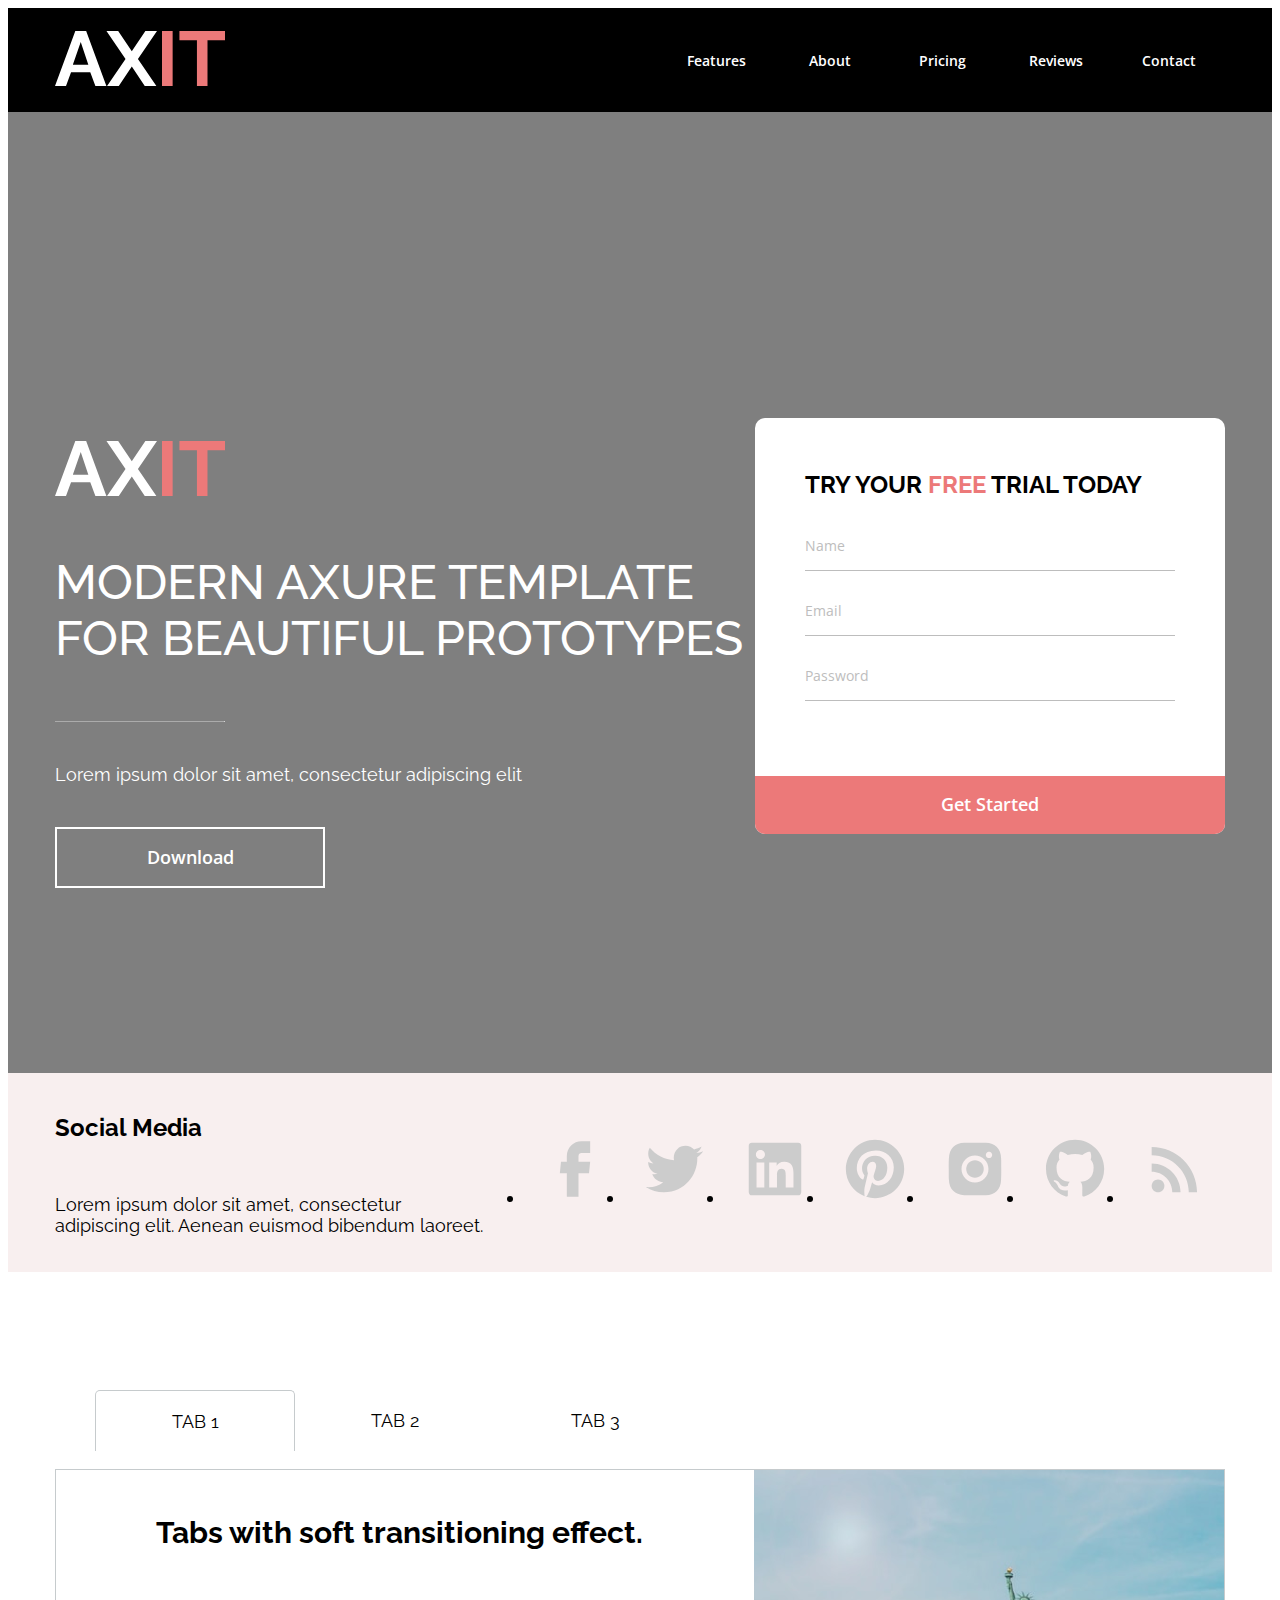
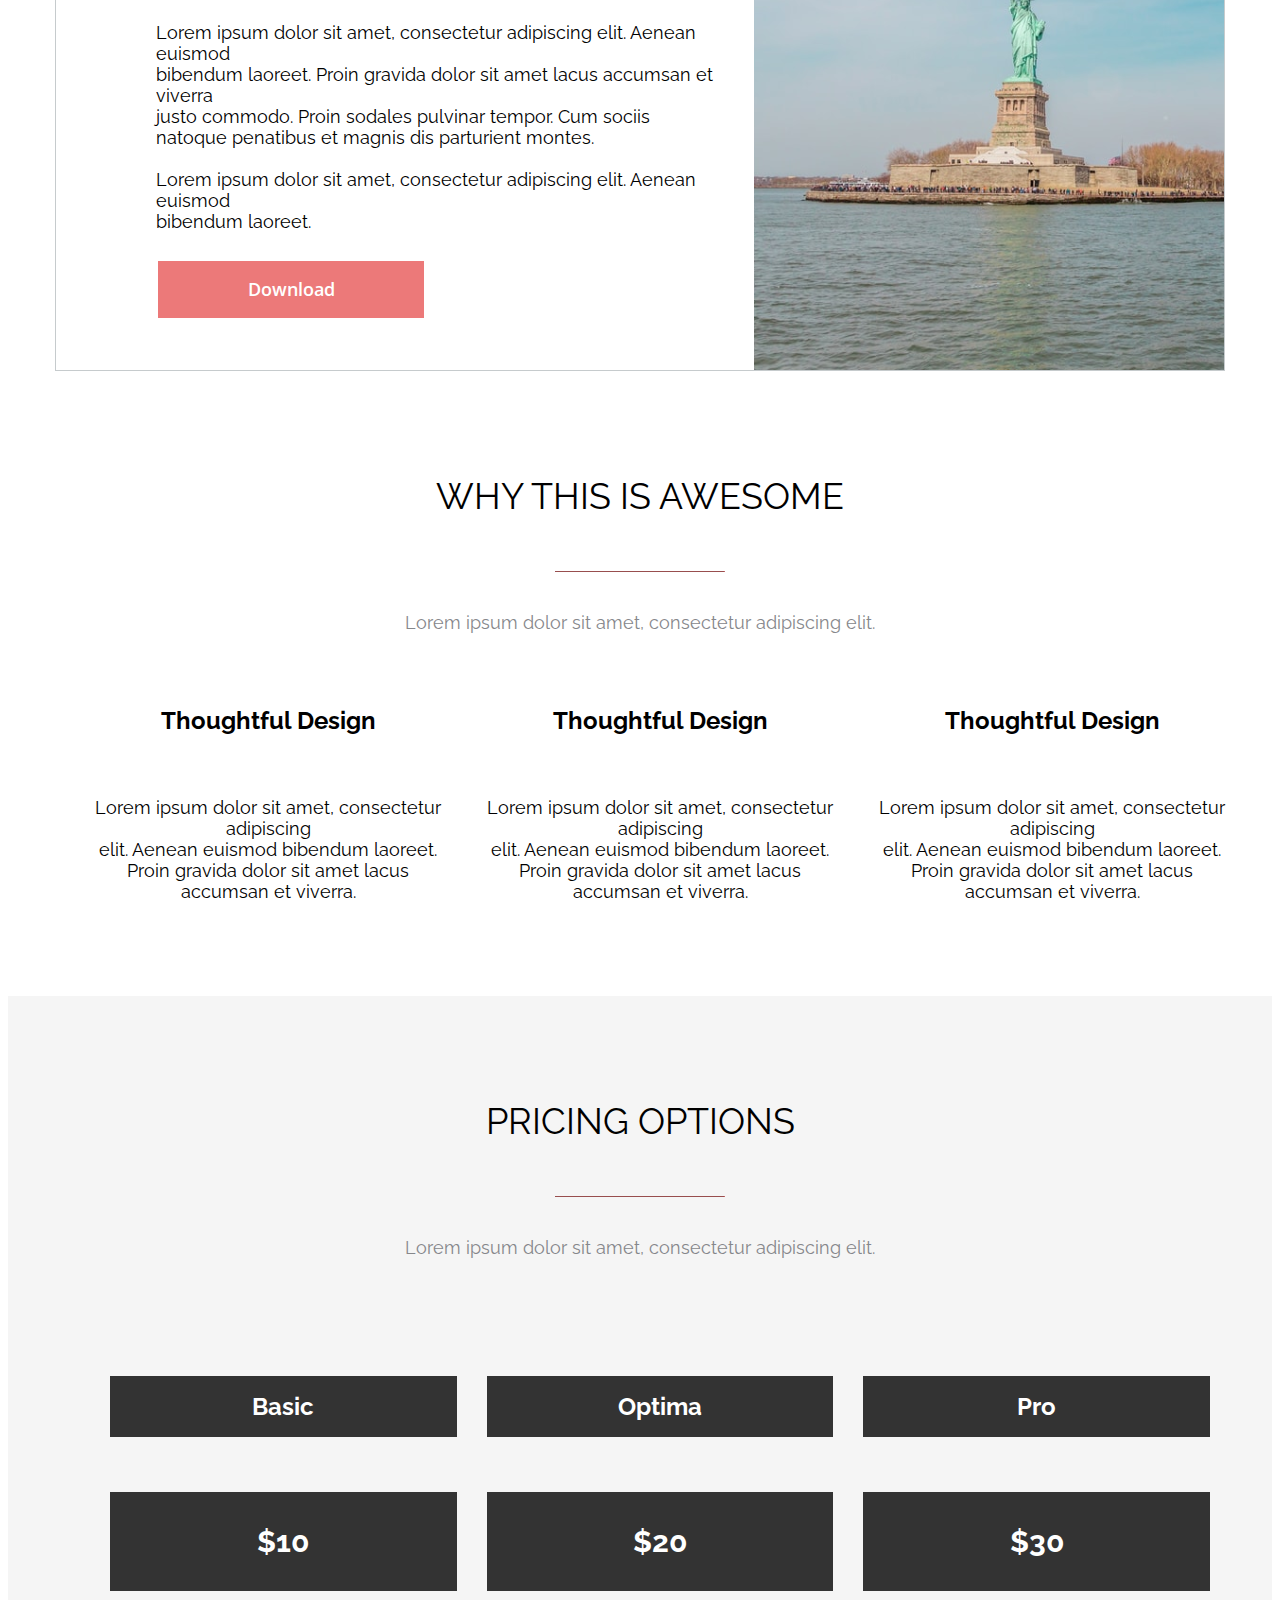
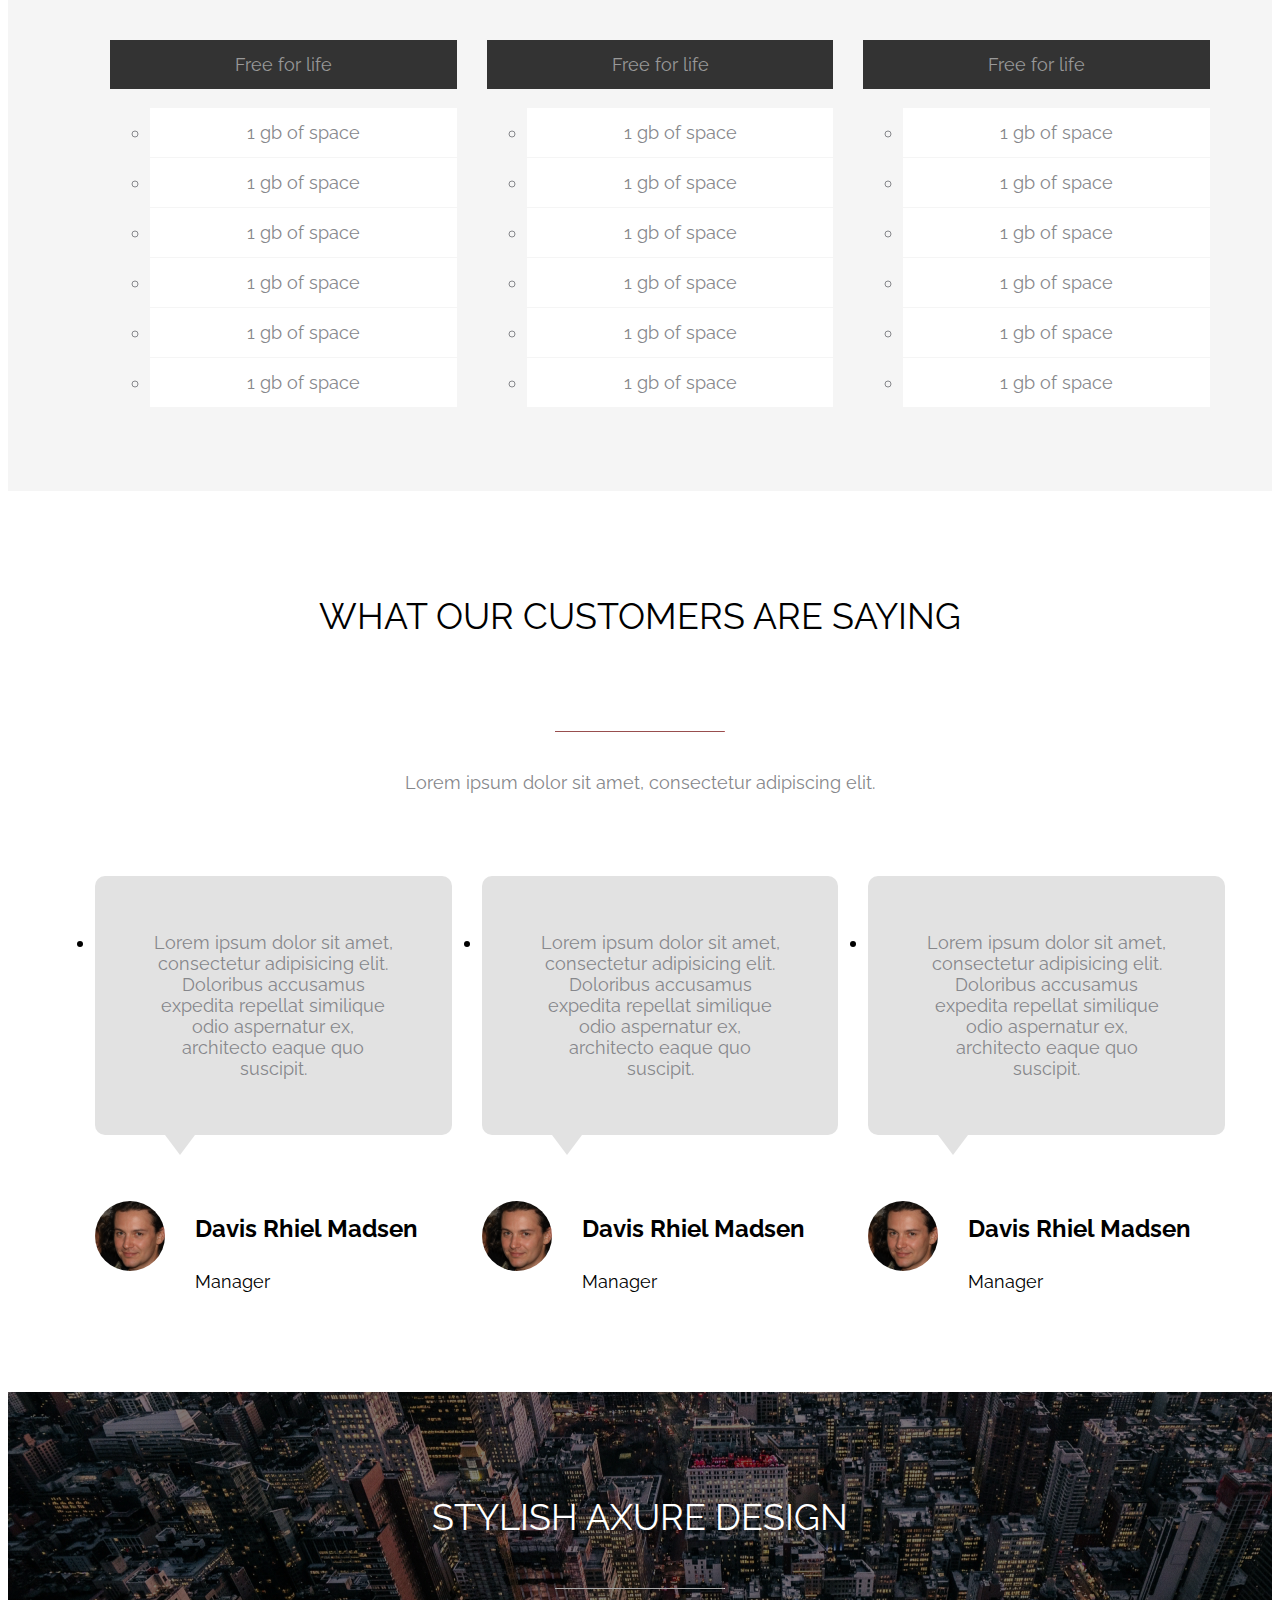
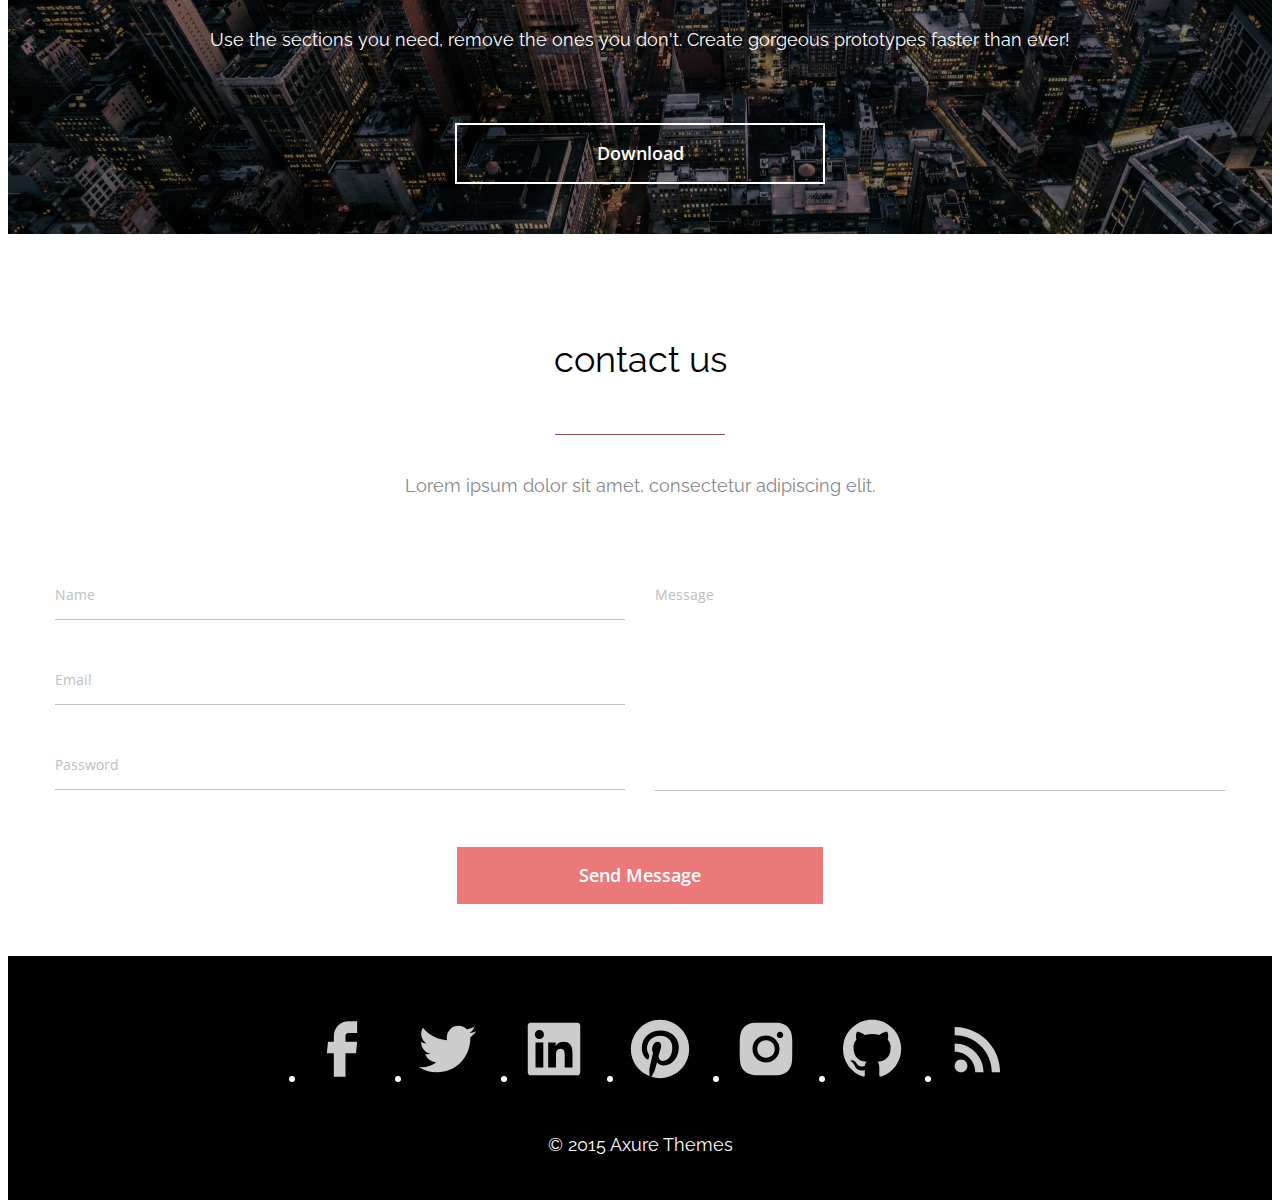
==== commit a70a1d16: "homework" ====
--- a/homework/index.html
+++ b/homework/index.html
@@ -3,8 +3,8 @@
 <head>
     <meta charset="UTF-8">
     <title>Axit</title>
+    <link rel="stylesheet" href="./css/reset.css">
     <link rel="stylesheet" href="./css/style.css">
-    <link rel="stylesheet" href="./css/reset.css">
     <link rel="preconnect" href="https://fonts.googleapis.com">
 <link rel="preconnect" href="https://fonts.gstatic.com" crossorigin>
 <link href="https://fonts.googleapis.com/css2?family=Open+Sans:wght@400;600;700&family=Raleway:wght@400;700;500&display=swap" rel="stylesheet">
@@ -31,12 +31,29 @@
         <!--baner-->
         <section class="main-baner">
             <div class="conteiner">
-                <div class="element-text element-text--main-baner">
-                    <img src="./images/AXIT.svg" alt="AXIT" class="main-baner__img"></img>
-                    <h1 class="title1 title--main-baner">MODERN AXURE TEMPLATE FOR BEAUTIFUL PROTOTYPES</h1>
-                    <hr class="line line--main-baner">
-                    <p class="main-baner__text">Lorem ipsum dolor sit amet, consectetur adipiscing elit</p>
-                    <a href="" class="button">Download</a>
+                <div class="conteiner__content">
+                    <div class="element-text element-text--main-baner">
+                        <img src="./images/AXIT.svg" alt="AXIT" class="main-baner__img"></img>
+                        <h1 class="title1 title--main-baner">MODERN AXURE TEMPLATE FOR BEAUTIFUL PROTOTYPES</h1>
+                        <hr class="line line--main-baner">
+                        <p class="main-baner__text">Lorem ipsum dolor sit amet, consectetur adipiscing elit</p>
+                        <a href="" class="button">Download</a>
+                    </div>
+                    <form class="form-baner form-baner--position">
+                        <div class="form-baner-inner">
+                            <h2 class="title4 title-form-baner">Try Your <em class="title4__word title4__word--color">FREE</em> Trial Today</h2>
+                            <div class="form-row">
+                                <input class="form-input" type="text" placeholder="Name">
+                            </div>
+                            <div class="form-row">  
+                                <input class="form-input" type="email" placeholder="Email">
+                            </div>  
+                            <div class="form-row">
+                                <input class="form-input" type="password" placeholder="Password">
+                            </div>
+                        </div>
+                        <button class="button form-baner-button">Get Started</button>
+                    </form>
                 </div>
             </div>
         </section>
@@ -184,7 +201,7 @@
                 </div>
                 <!--element 1-->
                 <ul class="list-section5">
-                    <ol class="block1-section5">
+                    <li class="block1-section5">
                         <div class="guote-section5">
                             <blockquote>Lorem ipsum dolor sit amet, 
                             consectetur adipisicing elit. Doloribus 
@@ -200,9 +217,9 @@
                                 <p class="element1-section5__paragraf">Manager</p>
                             </div>
                         </div>    
-                    </ol>
+                    </li>
                     <!--element 2-->
-                    <ol class="block2-section5">
+                    <li class="block2-section5">
                         <div class="guote-section5">
                             <blockquote>Lorem ipsum dolor sit amet, 
                             consectetur adipisicing elit. Doloribus 
@@ -218,9 +235,9 @@
                                 <p class="element1-section5__paragraf">Manager</p>
                             </div>
                         </div>    
-                    </ol>
+                    </li>
                     <!--element 3-->
-                    <ol class="block3-section5">
+                    <li class="block3-section5">
                         <div class="guote-section5">
                             <blockquote>Lorem ipsum dolor sit amet, 
                             consectetur adipisicing elit. Doloribus 
@@ -236,46 +253,64 @@
                                 <p class="element1-section5__paragraf">Manager</p>
                             </div>
                         </div>  
-                    </ol>
+                    </li>
                 </ul>
             </div>
         </section>
         <!--section 6-->
-        <section>
-            <div class="conteiner">
-                <div class="element-text">
-                    <h2 class="title2">STYLISH AXURE DESIGN</h2>
-                    <hr class="line">
-                    <p>Use the sections you need, remove the ones you don't.  Create gorgeous prototypes faster than ever!</p>
-                    <a href="" class="button">download</a>
+        <section class="main-section6">
+            <div class="conteiner">
+                <div class="element-text">
+                    <h2 class="title2 title-section6">STYLISH AXURE DESIGN</h2>
+                    <hr class="line line-section6">
+                    <p class="element-text__paragraph">Use the sections you need, remove the ones you don't.  Create gorgeous prototypes faster than ever!</p>
+                    <a href="" class="button button-section6">Download</a>
                 </div>
             </div>
         </section>
         <!--section 7-->
-        <section>
+        <section class="main-section7">
             <div class="conteiner">
                 <div class="element-text">
                     <h2 class="title2 title--section7">contact us</h2>
-                    <hr class="line">
-                    <p>Lorem ipsum dolor sit amet, consectetur adipiscing elit.</p>
-                    <a href="" class="button button--section7">Send Message</a>
+                    <hr class="line line--section7">
+                    <p class="element-text__paragraph-section7">Lorem ipsum dolor sit amet, consectetur adipiscing elit.</p>
+                    <form class="form-section7 form-section7--position">
+                        <div class="form-section7__block">
+                            <div class="form-section7-inner">
+                                <div class="form-row-section7">
+                                    <input class="form-input" type="text" placeholder="Name">
+                                </div>
+                                <div class="form-row-section7 form-row-section7--margin ">  
+                                    <input class="form-input" type="email" placeholder="Email">
+                                </div>  
+                                <div class="form-row-section7 ">
+                                    <input class="form-input" type="password" placeholder="Password">
+                                </div>
+                            </div>
+                            <div class="form-row-section7">
+                                <textarea class="form-input" rows="10" placeholder="Message"></textarea>
+                            </div>
+                        </div>
+                        <button class="button button--section7">Send Message</button>
+                    </form>
                 </div>
             </div>
         </section>
         <!--section 8-->
     </main>
-    <footer>
+    <footer class="main-footer">
         <div class="conteiner">
-            <ul>
-                <li><a href=""><img src="./images/facebook_icon.svg" alt="facebook"></a></li>
-                <li><a href=""><img src="./images/twitter_icon.svg" alt="twitter"></a></li>
-                <li><a href=""><img src="./images/linkedin_icon.svg" alt="linkedin"></a></li>
-                <li><a href=""><img src="./images/pinterest_icon.svg" alt="pinterest"></a></li>
-                <li><a href=""><img src="./images/instagram_icon.svg" alt="instagram"></a></li>
-                <li><a href=""><img src="./images/github_icon.svg" alt="github"></a></li>
-                <li><a href=""><img src="./images/rss_icon.svg" alt="rss"></a></li>
+            <ul class="list-footer">
+                <li class="list-footer__icon"><a href=""><img src="./images/facebook_icon.svg" alt="facebook" "></a></li>
+                <li class="list-footer__icon"><a href=""><img src="./images/twitter_icon.svg" alt="twitter"></a></li>
+                <li class="list-footer__icon"><a href=""><img src="./images/linkedin_icon.svg" alt="linkedin"></a></li>
+                <li class="list-footer__icon"><a href=""><img src="./images/pinterest_icon.svg" alt="pinterest"></a></li>
+                <li class="list-footer__icon"><a href=""><img src="./images/instagram_icon.svg" alt="instagram"></a></li>
+                <li class="list-footer__icon"><a href=""><img src="./images/github_icon.svg" alt="github"></a></li>
+                <li class="list-footer__icon"><a href=""><img src="./images/rss_icon.svg" alt="rss"></a></li>
             </ul>
-            <p>&copy; 2015 Axure Themes</p>
+            <p class="list-footer__paragrapf">&copy; 2015 Axure Themes</p>
         </div>
     </footer>
 </body>
--- a/homework/css/style.css
+++ b/homework/css/style.css
@@ -81,6 +81,30 @@
     border-color: #EC7979;
     width: 170px;
 }
+
+.form-input{
+    width: 100%;
+    font: 400 14px/19px "Open sans", sans-serif;
+    color: #000000;
+    border: none;
+    border-bottom: 1px solid #BDBDBD;
+    padding: 15px 0px;
+    background: none;
+    outline: none;
+}
+
+.form-input:focus{
+    border-color: #000000;
+}
+
+.form-input::placeholder{
+    color:#BDBDBD;
+}
+
+.form-row + .form-row{
+    margin-top: 15px;
+}
+
 /*header*/
 .header{
     background-color: black;
@@ -121,6 +145,11 @@
     color:#fff;
     padding: 306px 0 185px;
 }
+
+.conteiner__content{
+    display: flex;
+    align-items: flex-start;
+}
 .element-text--main-baner{
     text-align: left;
 }
@@ -144,6 +173,48 @@
 }
 .line--baner:last-child{
     margin-bottom: 0;
+}
+.form-baner{
+    min-width: 470px; 
+    background-color: #FFFFFF;
+    border-radius: 10px;
+    overflow: hidden;
+}
+.form-baner--position{
+    align-items: flex-start;
+}
+
+.form-baner-inner{
+    padding: 30px 50px 75px;
+}
+
+.title4__word--color{
+    color: rgba(236, 121, 121, 1);
+    font-style: normal;
+}
+
+.title-form-baner{
+    color: #000000;
+    text-transform: uppercase;
+}
+
+.form-baner-button{
+    border: 0px;
+    width: 100%;
+    background-color: rgba(236, 121, 121, 1);
+    color: #fff;
+}
+
+.form-baner-button:hover{
+    border: 0px;
+    background-color:#AB4949;
+    color:#fff;
+}
+
+.form-baner-button:active{
+    border: 0px;
+    background-color: rgba(236, 121, 121, 1);
+    box-shadow: inset 0px 0px 10px #AB4949;
 }
 
 /*media*/
@@ -387,4 +458,119 @@
 .title--element{
     margin: 11px 0px 26px;
     
+}
+
+/*section6-STYLISH AXURE DESIGN*/
+
+.main-section6{
+    padding: 50px 0px 50px;
+    background:linear-gradient( rgba(0, 0, 0, 0.5), rgba(0, 0, 0, 0.5)), url(../images/section6.jpg);
+    color: #FFFFFF;
+}
+
+.title-section6{
+    margin: 54px 0px 50px;
+}
+
+.line-section6{
+    border-color: #FFFFFF;
+    margin-bottom: 40px;
+}
+
+.element-text__paragraph{
+    margin-bottom: 73px;
+}
+
+.button-section6{
+    width: 370px;
+    font: 600 18px/25px 'Open Sans', sans-serif;
+}
+
+/*section7-contact us*/
+
+.main-section7{
+    padding: 50px 0px 50px;
+}
+
+.title--section7{
+    margin: 54px 0px 54px;
+}
+
+.line--section7{
+    margin-bottom: 40px;
+}
+
+.element-text__paragraph-section7{
+    color: rgba(134, 135, 139, 1);
+}
+
+.form-section7--position{
+    margin-top: 74px;
+}
+
+.form-section7__block{
+    display: flex;
+    align-items: stretch;
+}
+
+.form-section7-inner{
+    /*display: flex;
+    flex-direction: column;
+    justify-content: space-between;*/
+    height: 100%;
+    margin-right: 30px;
+    width: 100%;
+}
+.form-row-section7{
+    width: 100%;
+}
+.form-section7-textaria{
+    width: 100%;
+}
+
+.form-row-section7--margin{
+    margin: 35px 0px 35px;
+}
+
+textarea.form-input{
+    resize: none;
+}
+
+.button--section7{
+    margin-top: 50px;
+    width: 370px;
+    color: #FFFFFF;
+    background-color:#EC7979;
+}
+
+.button--section7:hover{
+    background-color:#AB4949;
+    color:#fff;
+}
+.button--section7:active{
+    background-color: #EC7979;
+    box-shadow: inset 0px 0px 10px #AB4949;
+}
+/*footer*/
+
+.main-footer{
+    padding: 40px 0px 27px;
+    background-color: #000000;
+    color:#FFFFFF;
+
+}
+
+.list-footer{
+    display: flex;
+    align-items: center;
+    justify-content: center;
+}
+
+.list-footer__icon{
+    margin: 0px 18px 28px 18px;
+}
+
+.list-footer__paragrapf{
+    display: flex;
+    justify-content: center;
 }